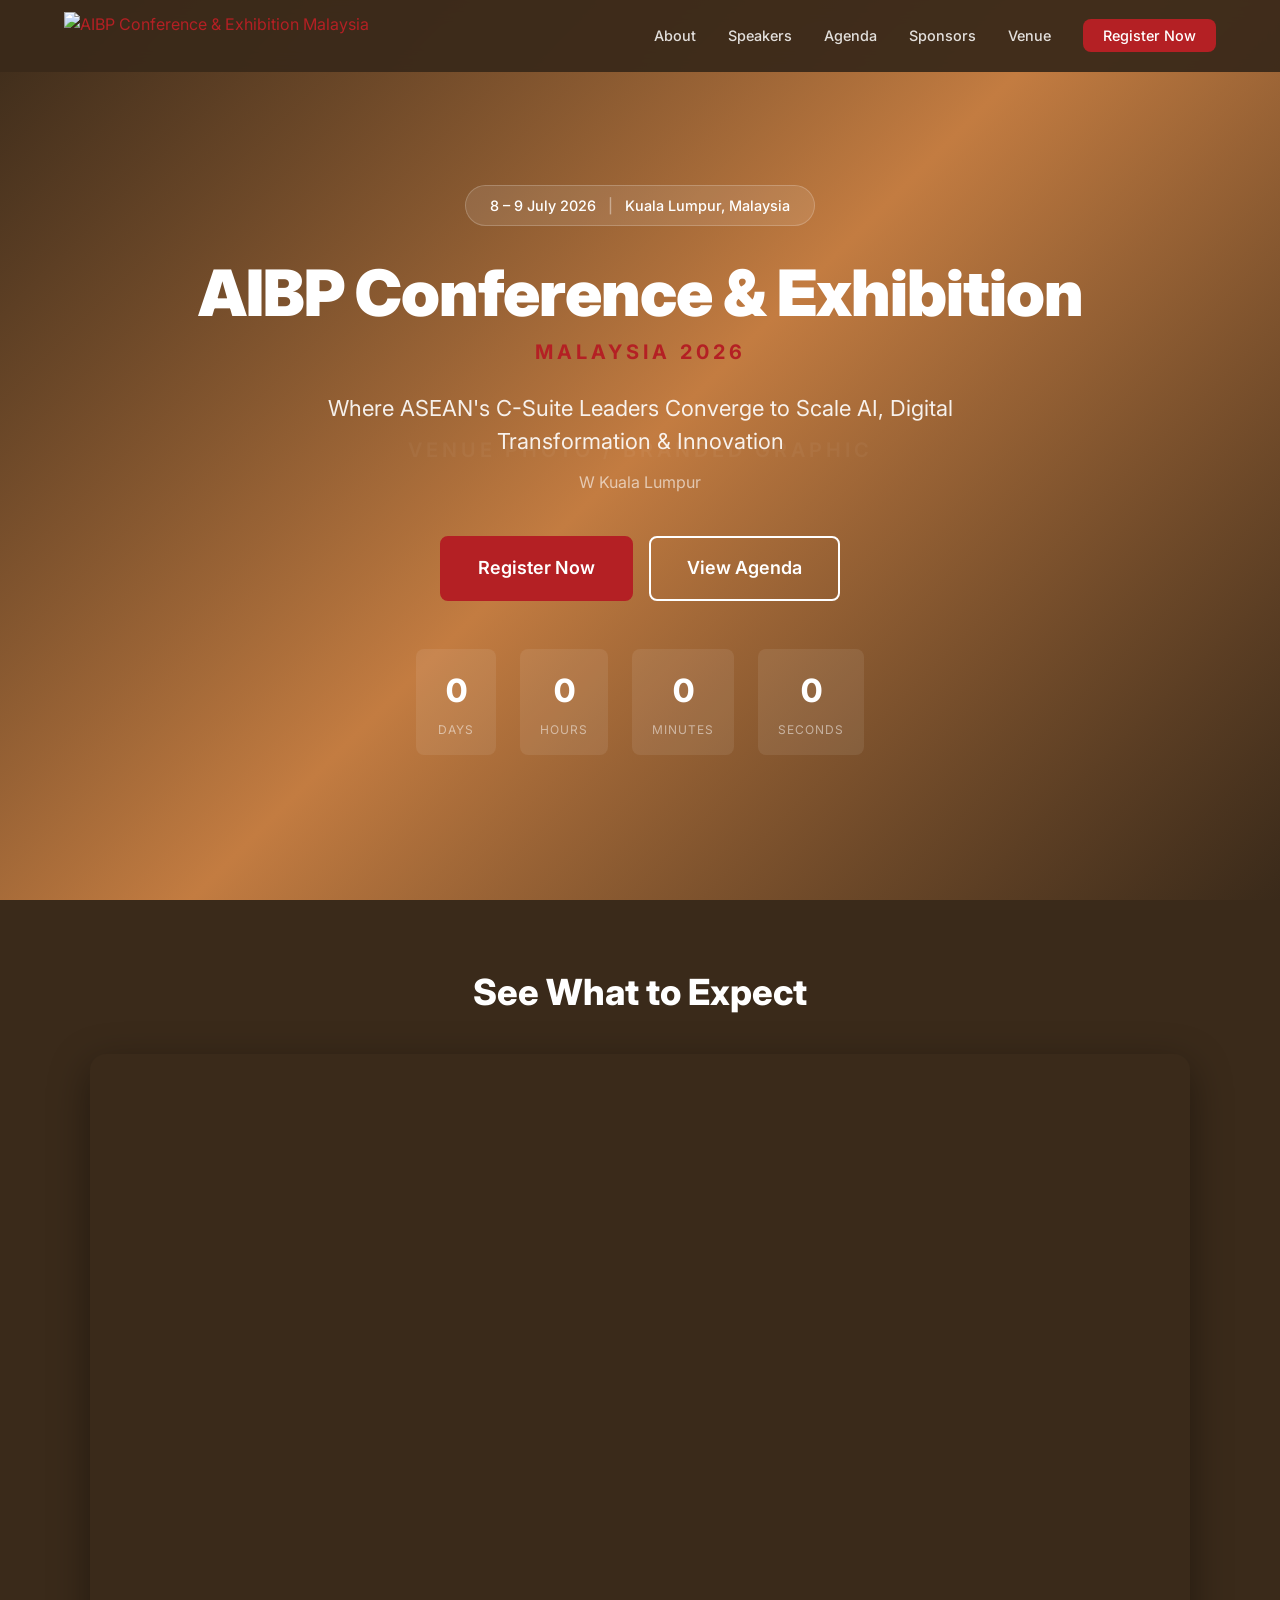
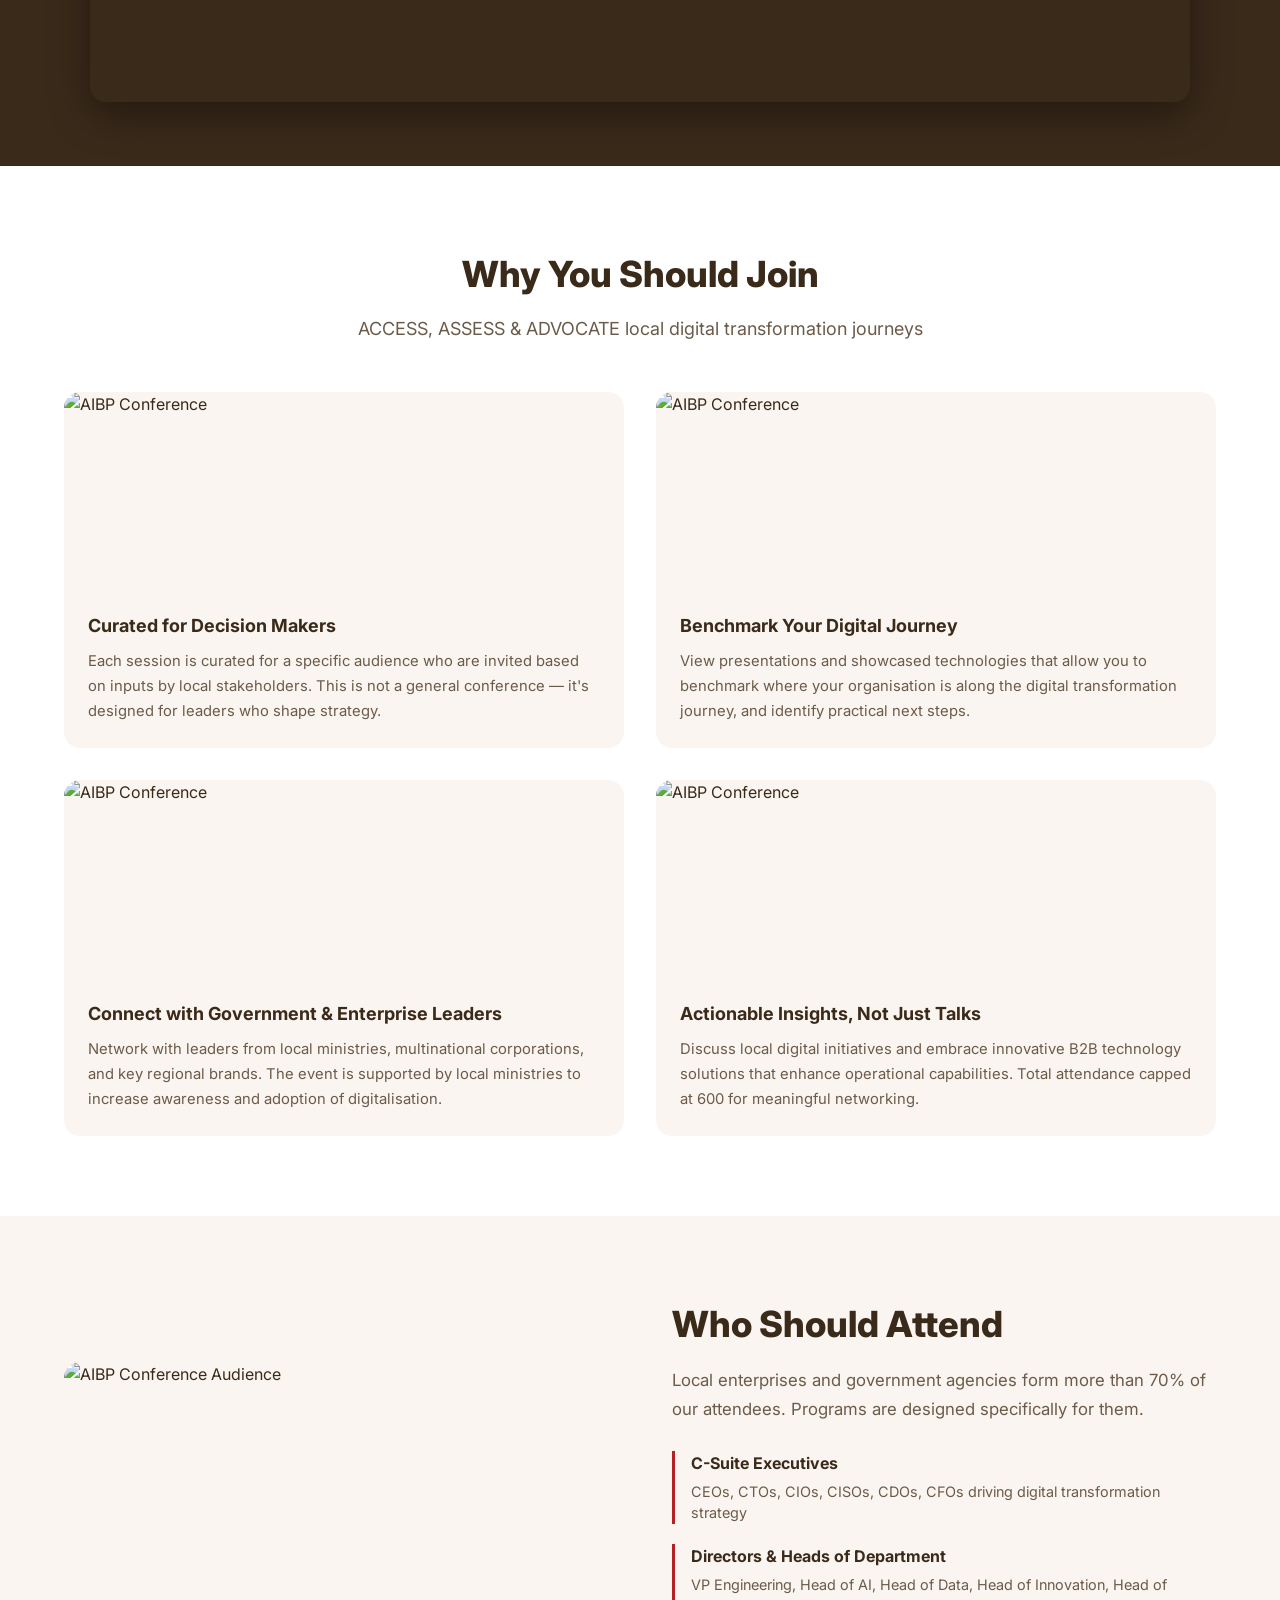
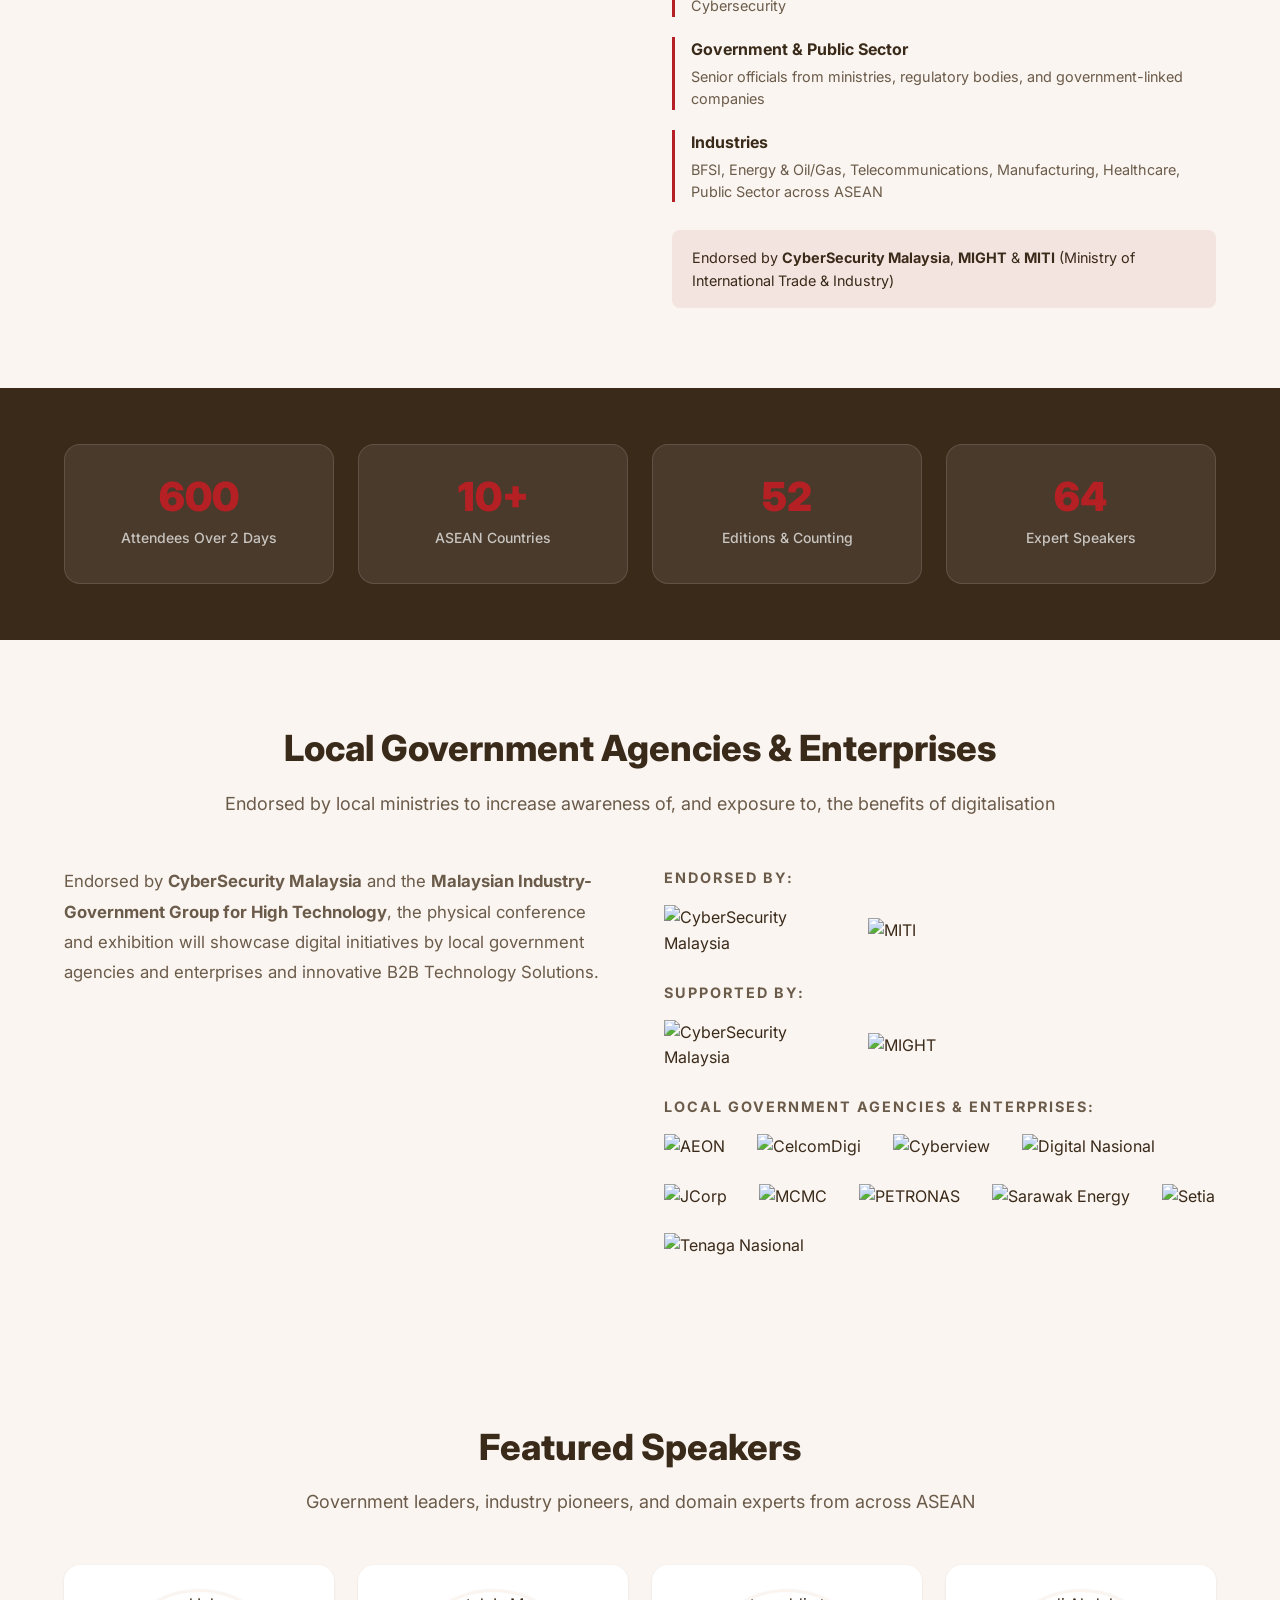
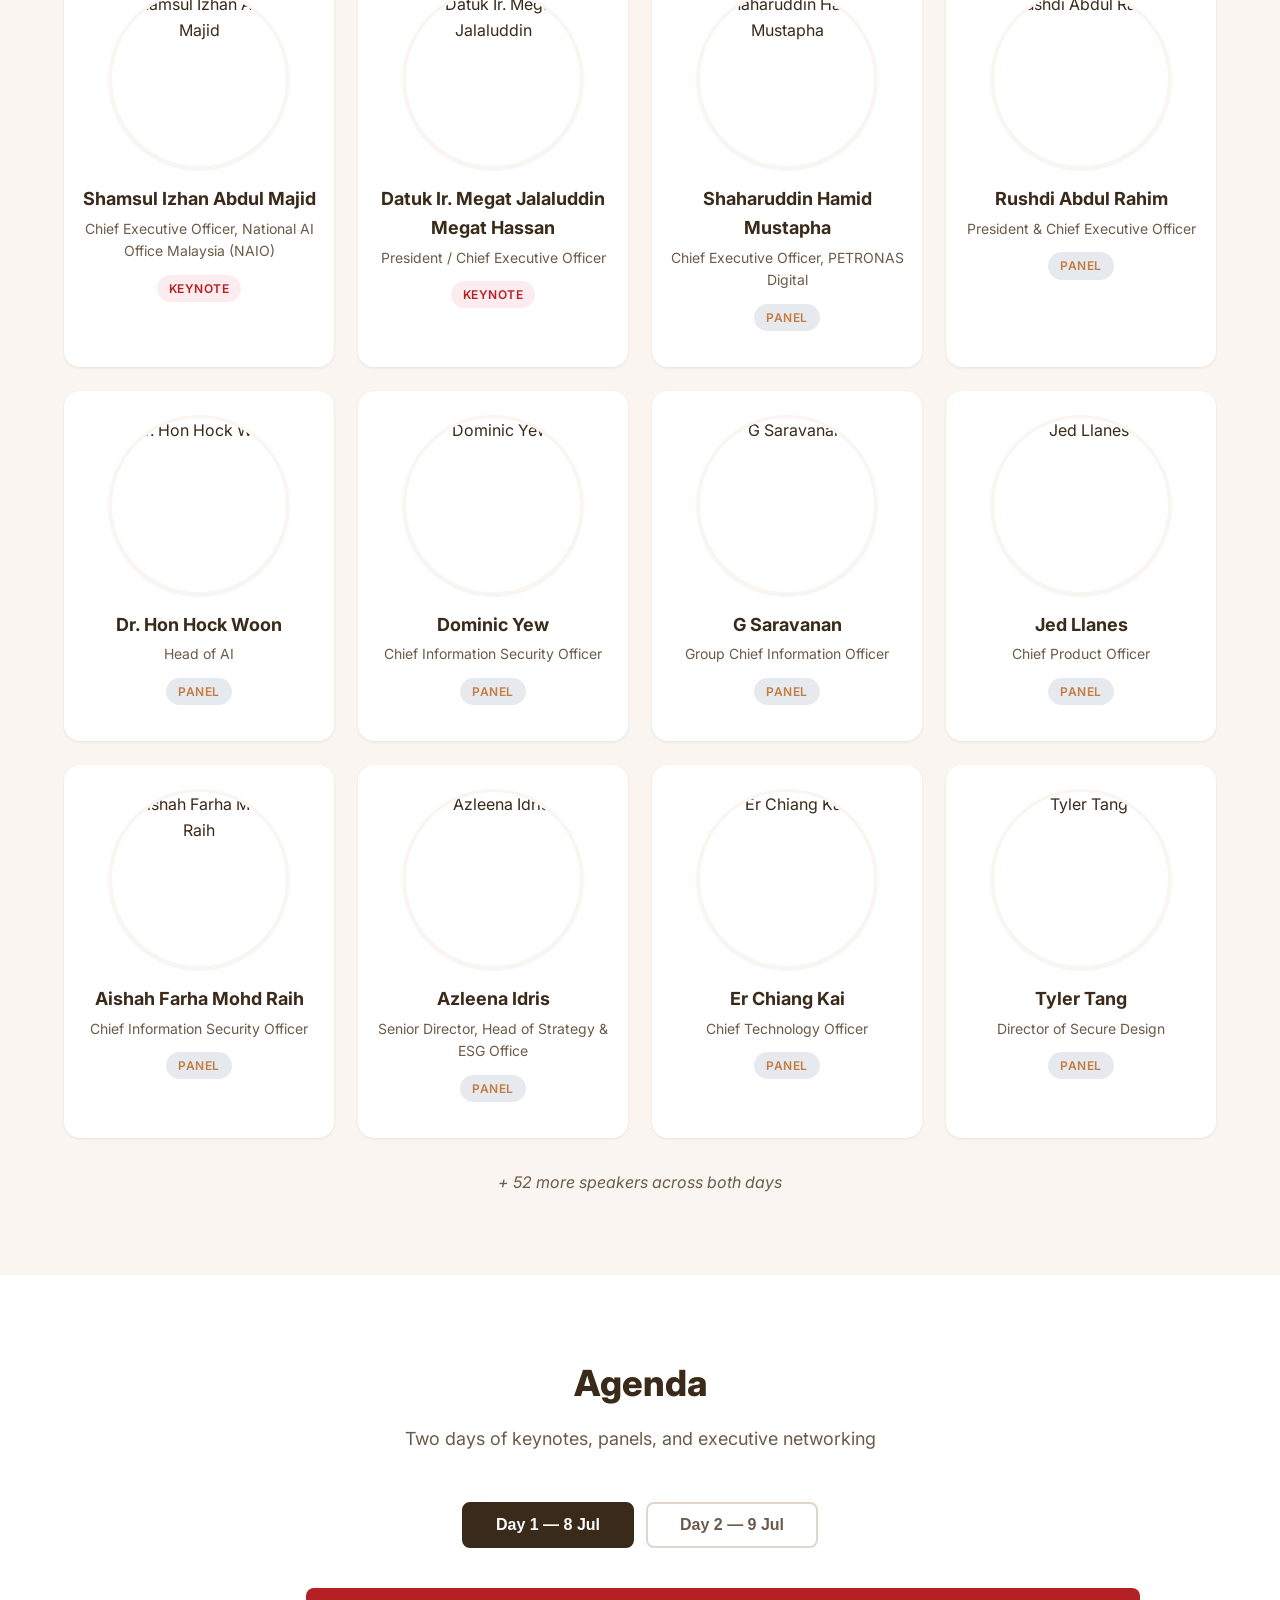
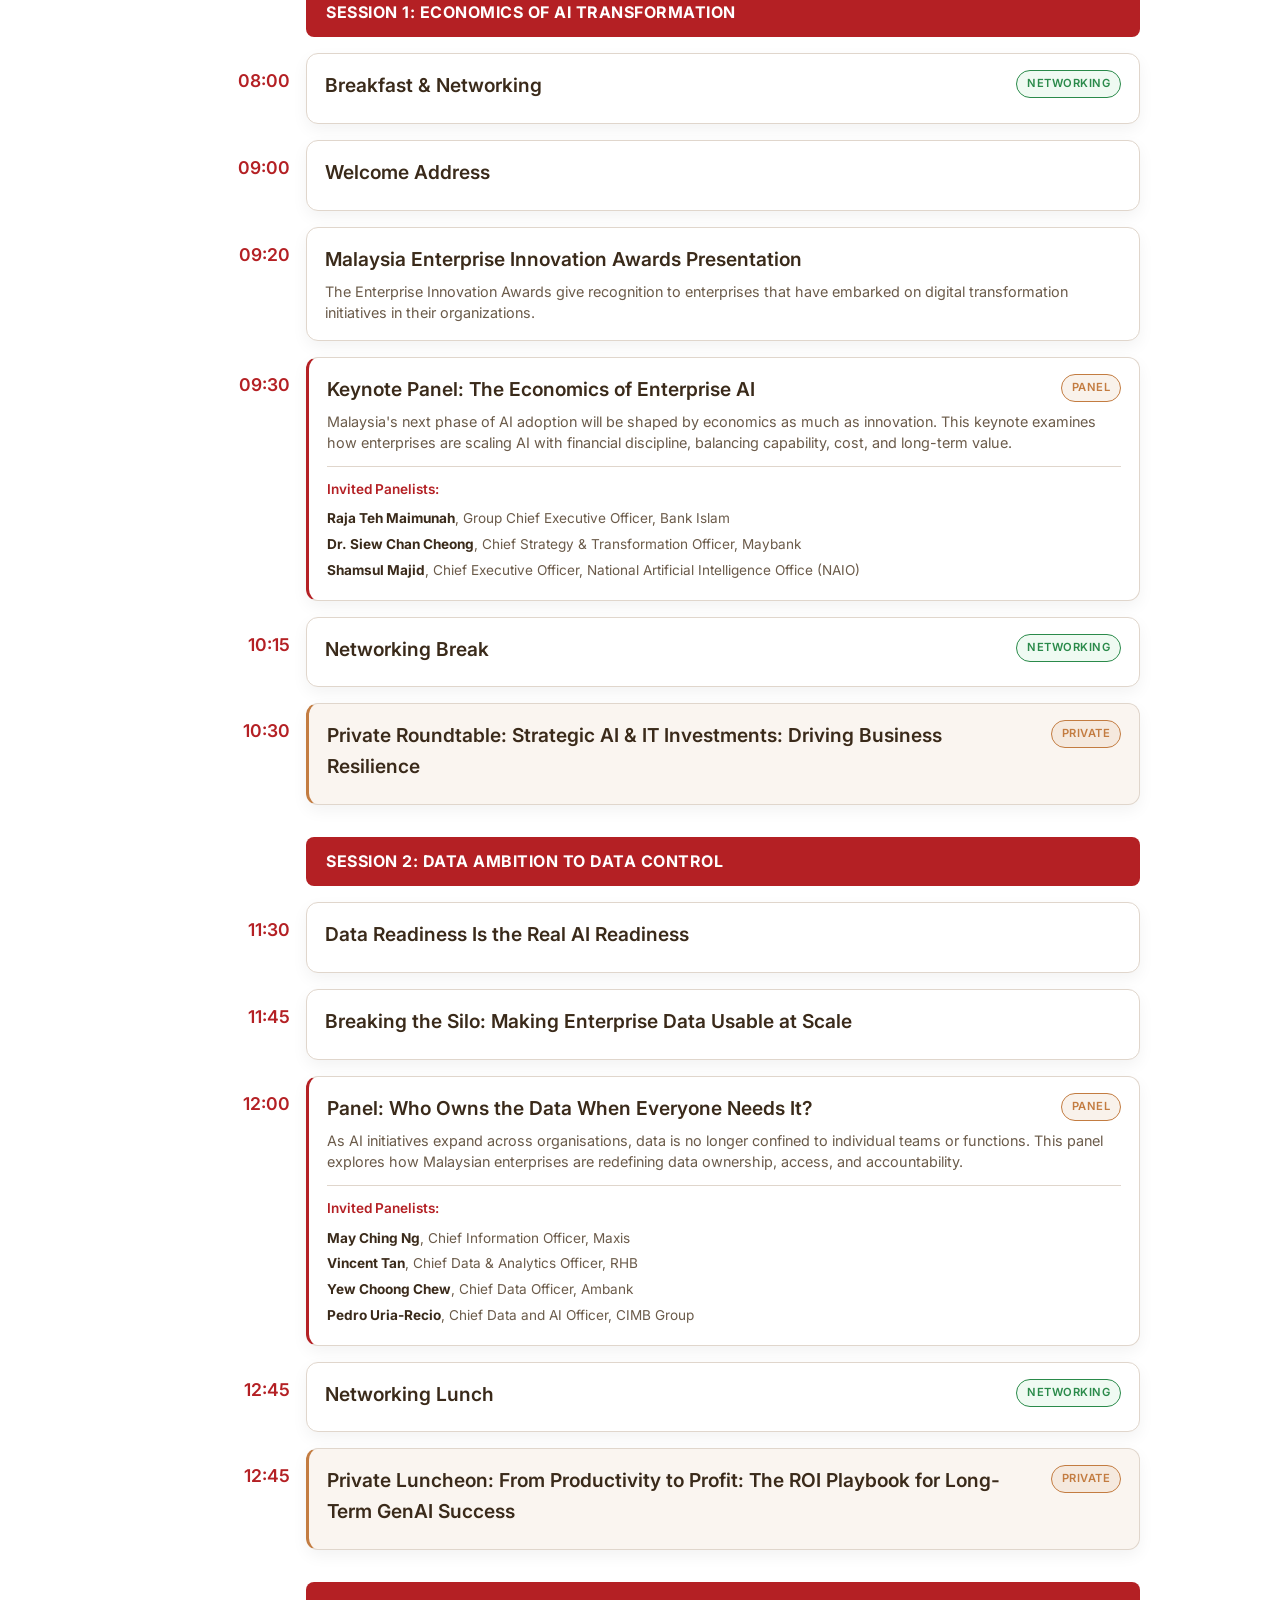
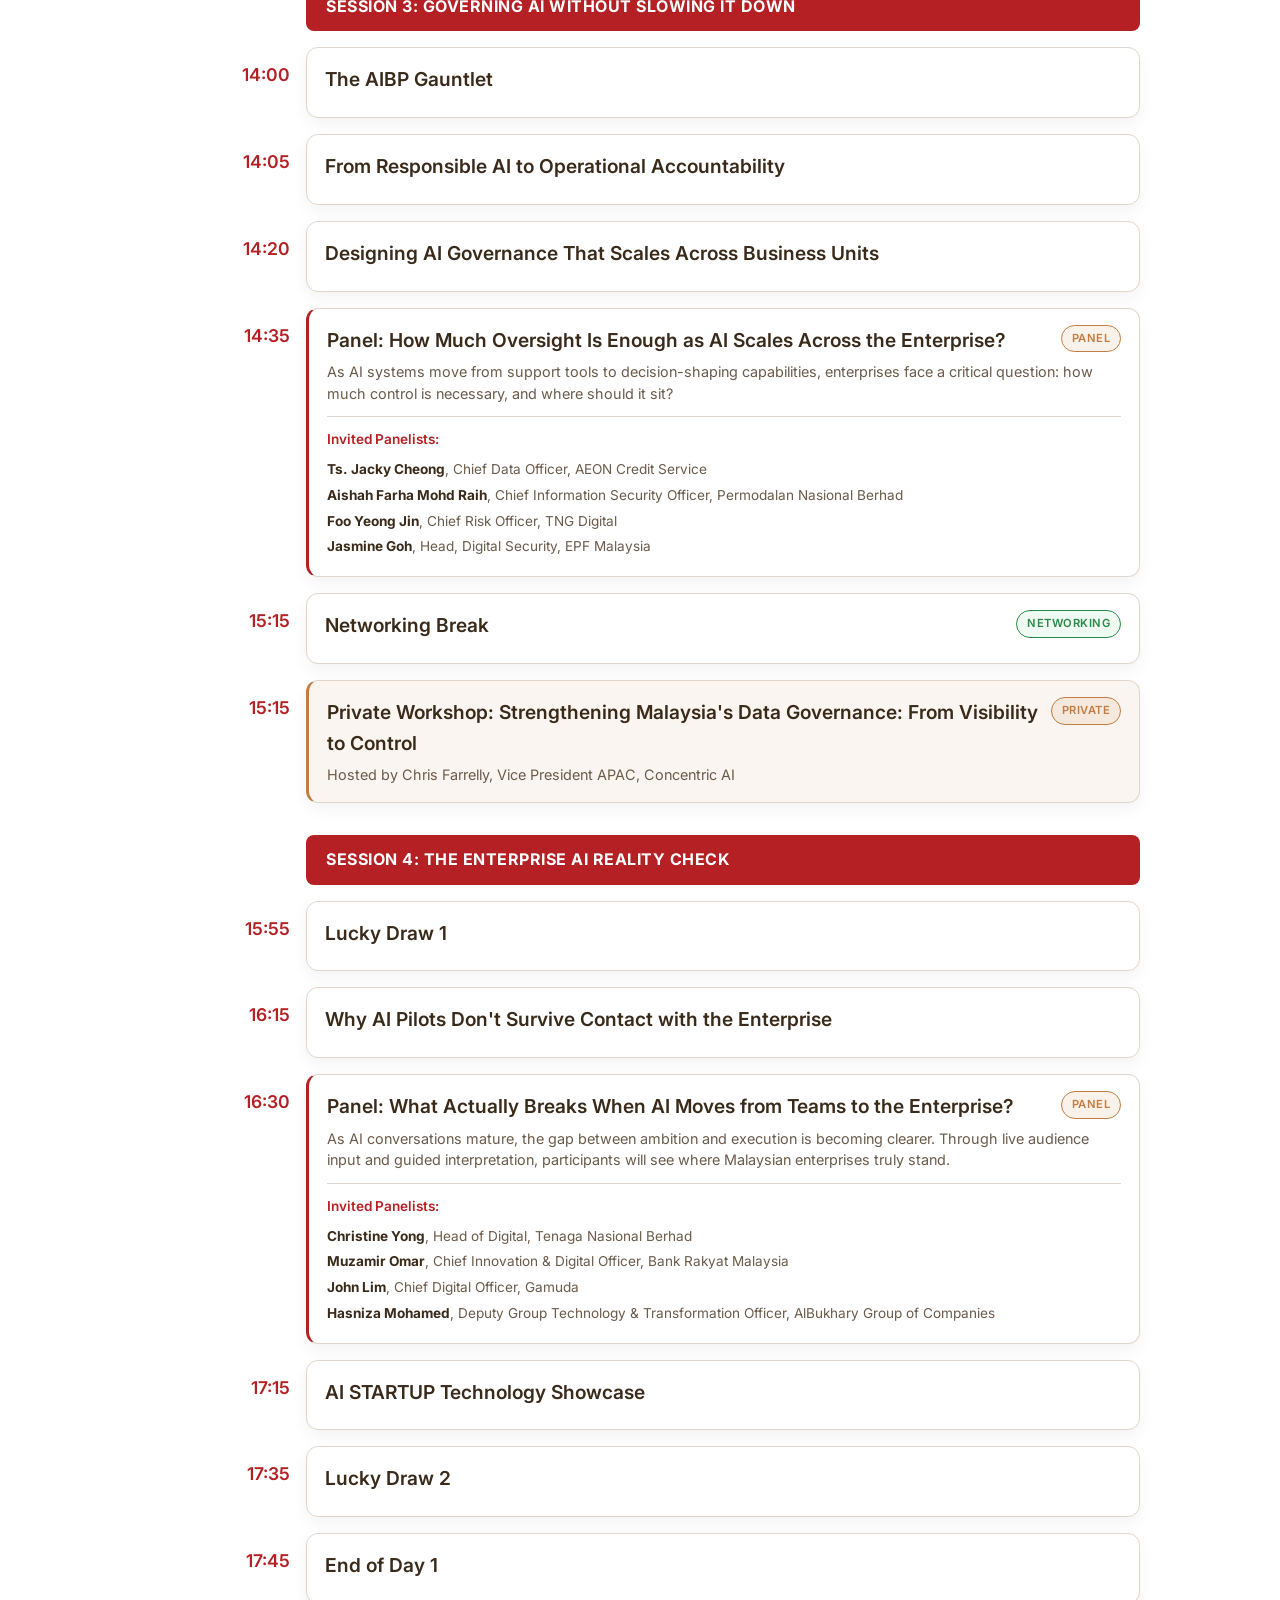
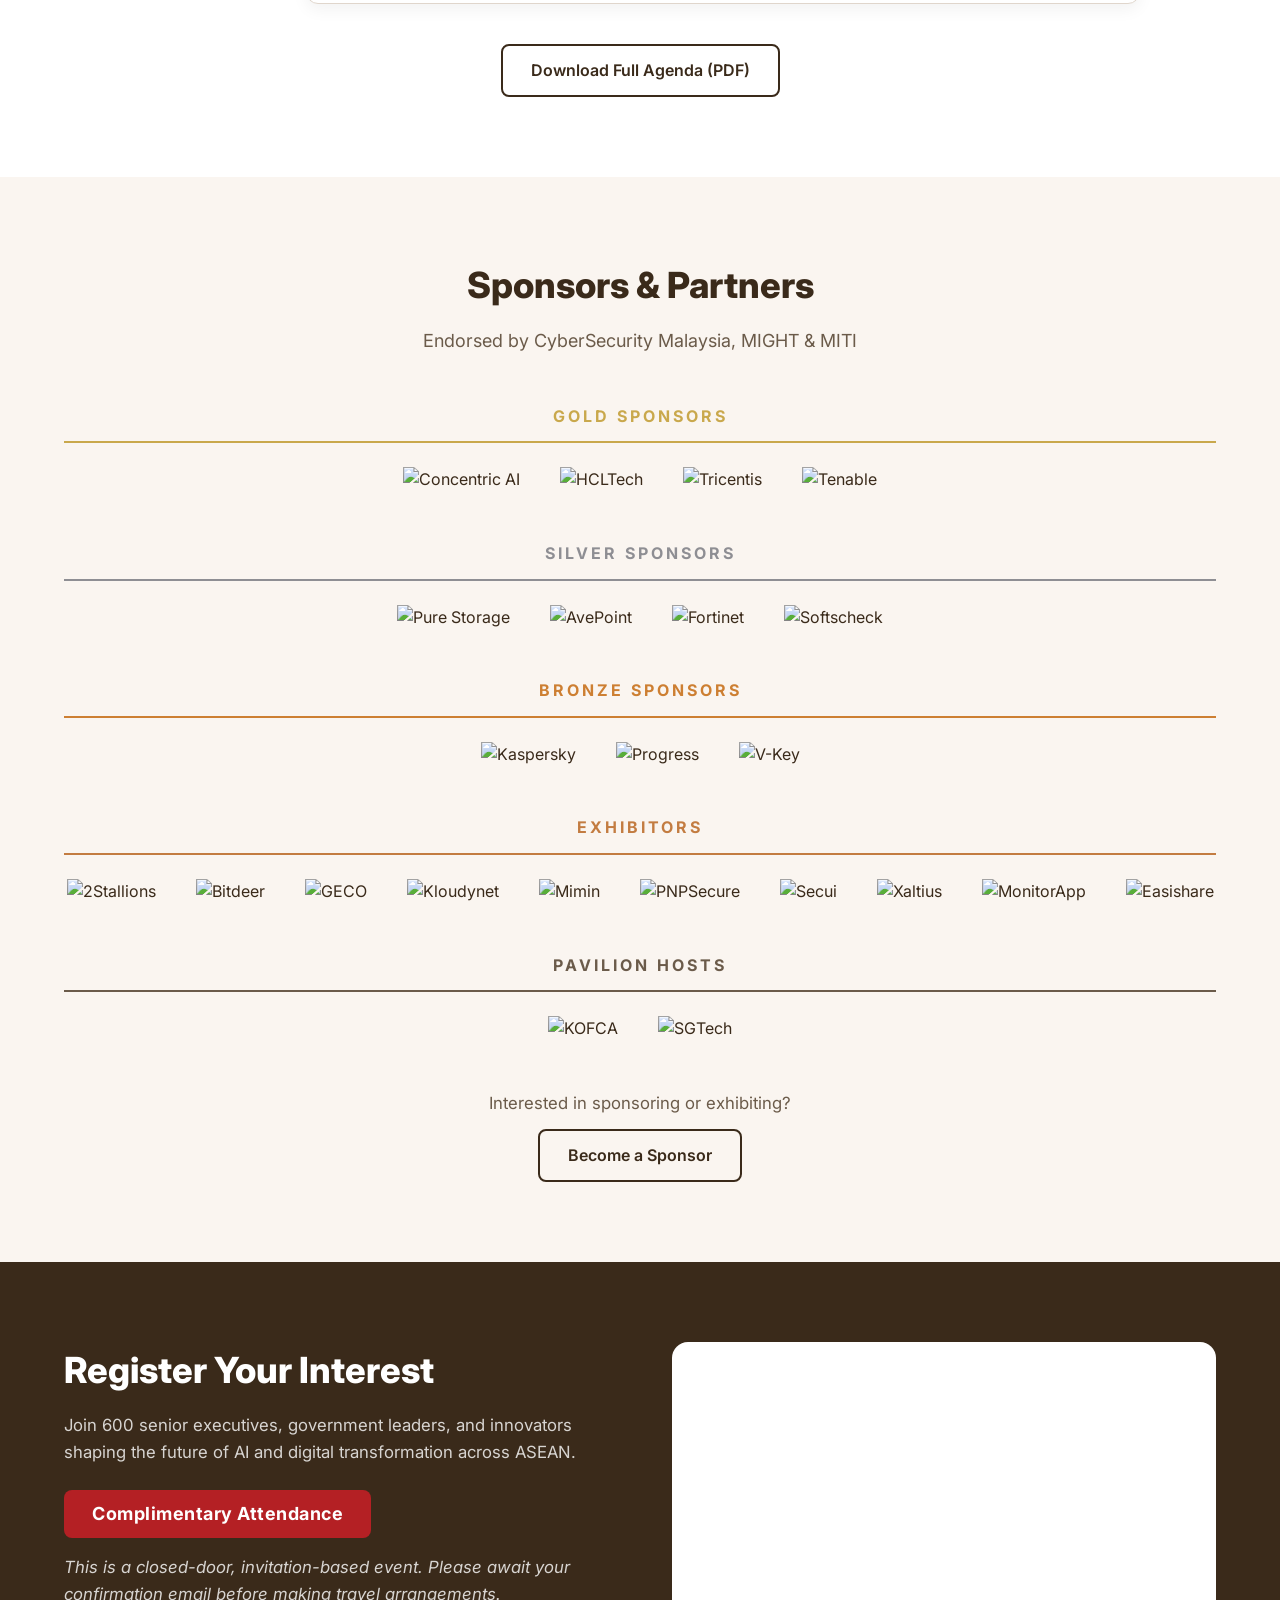
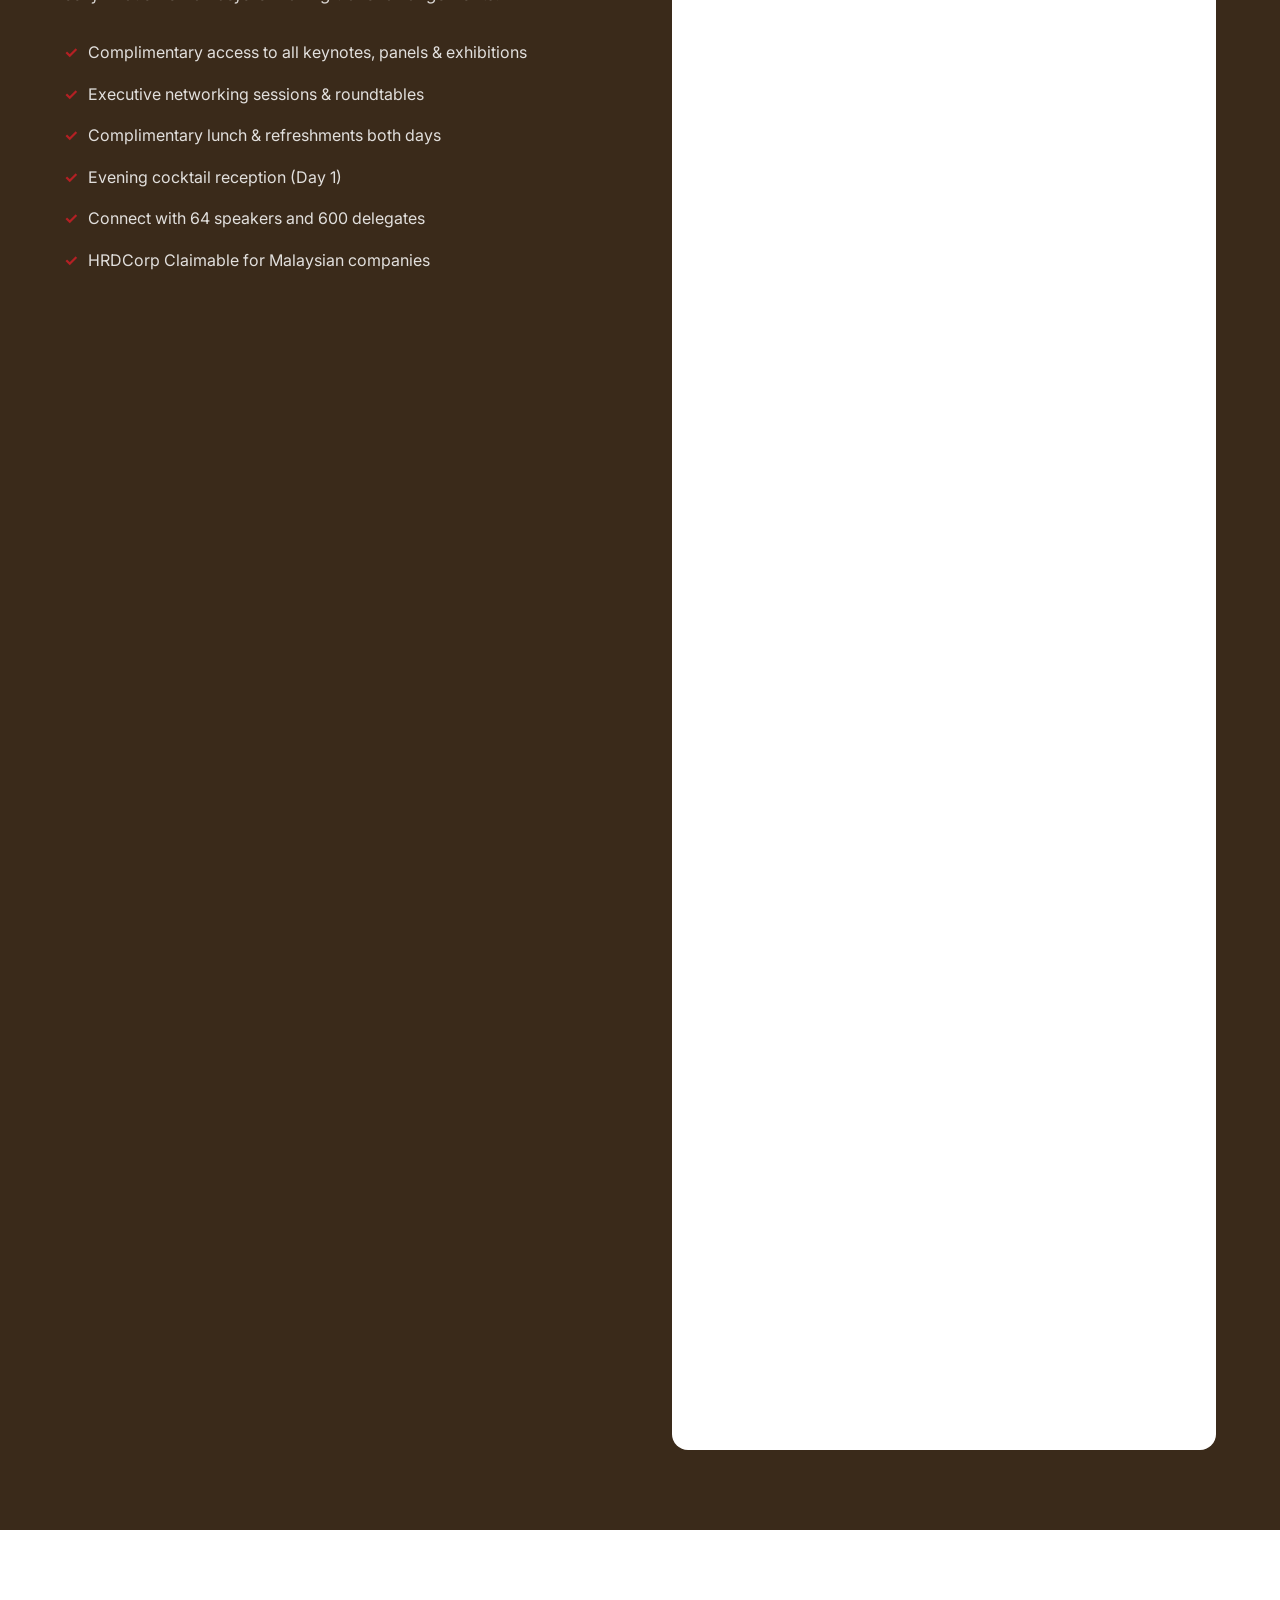
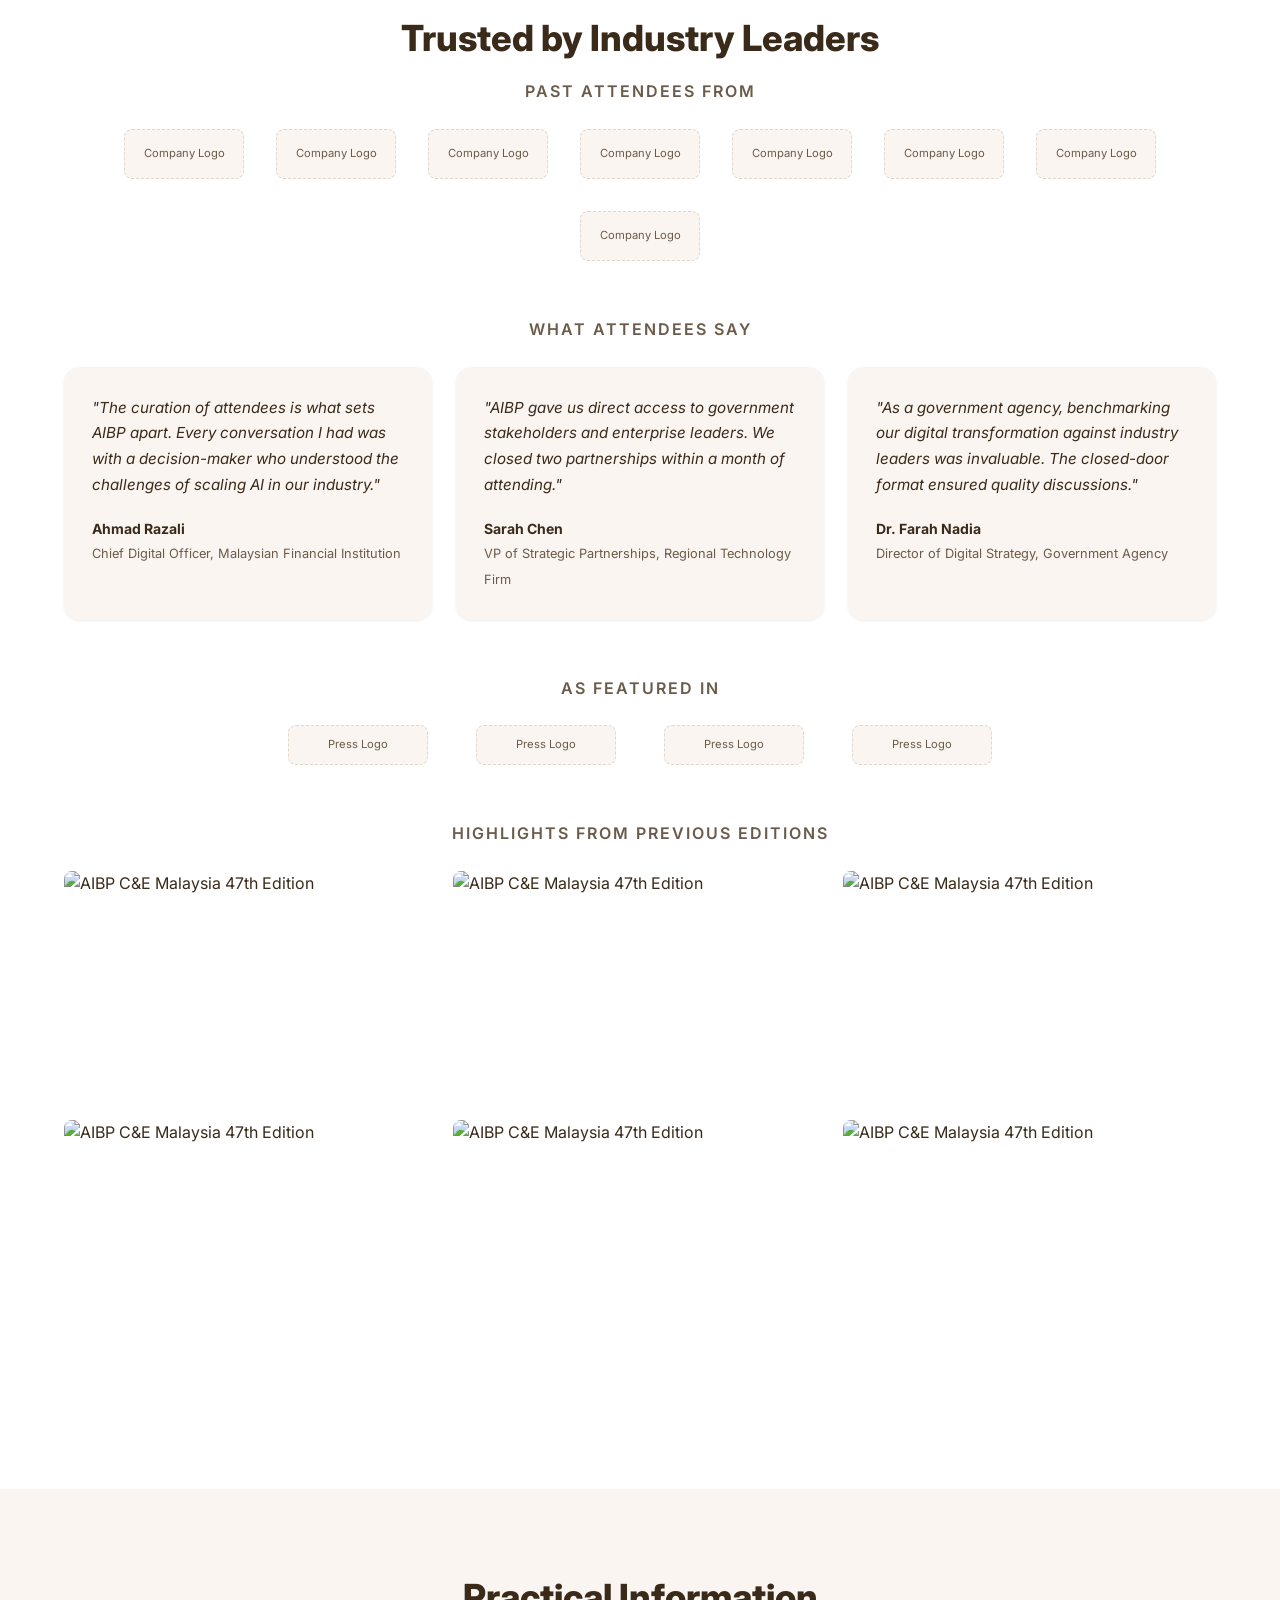
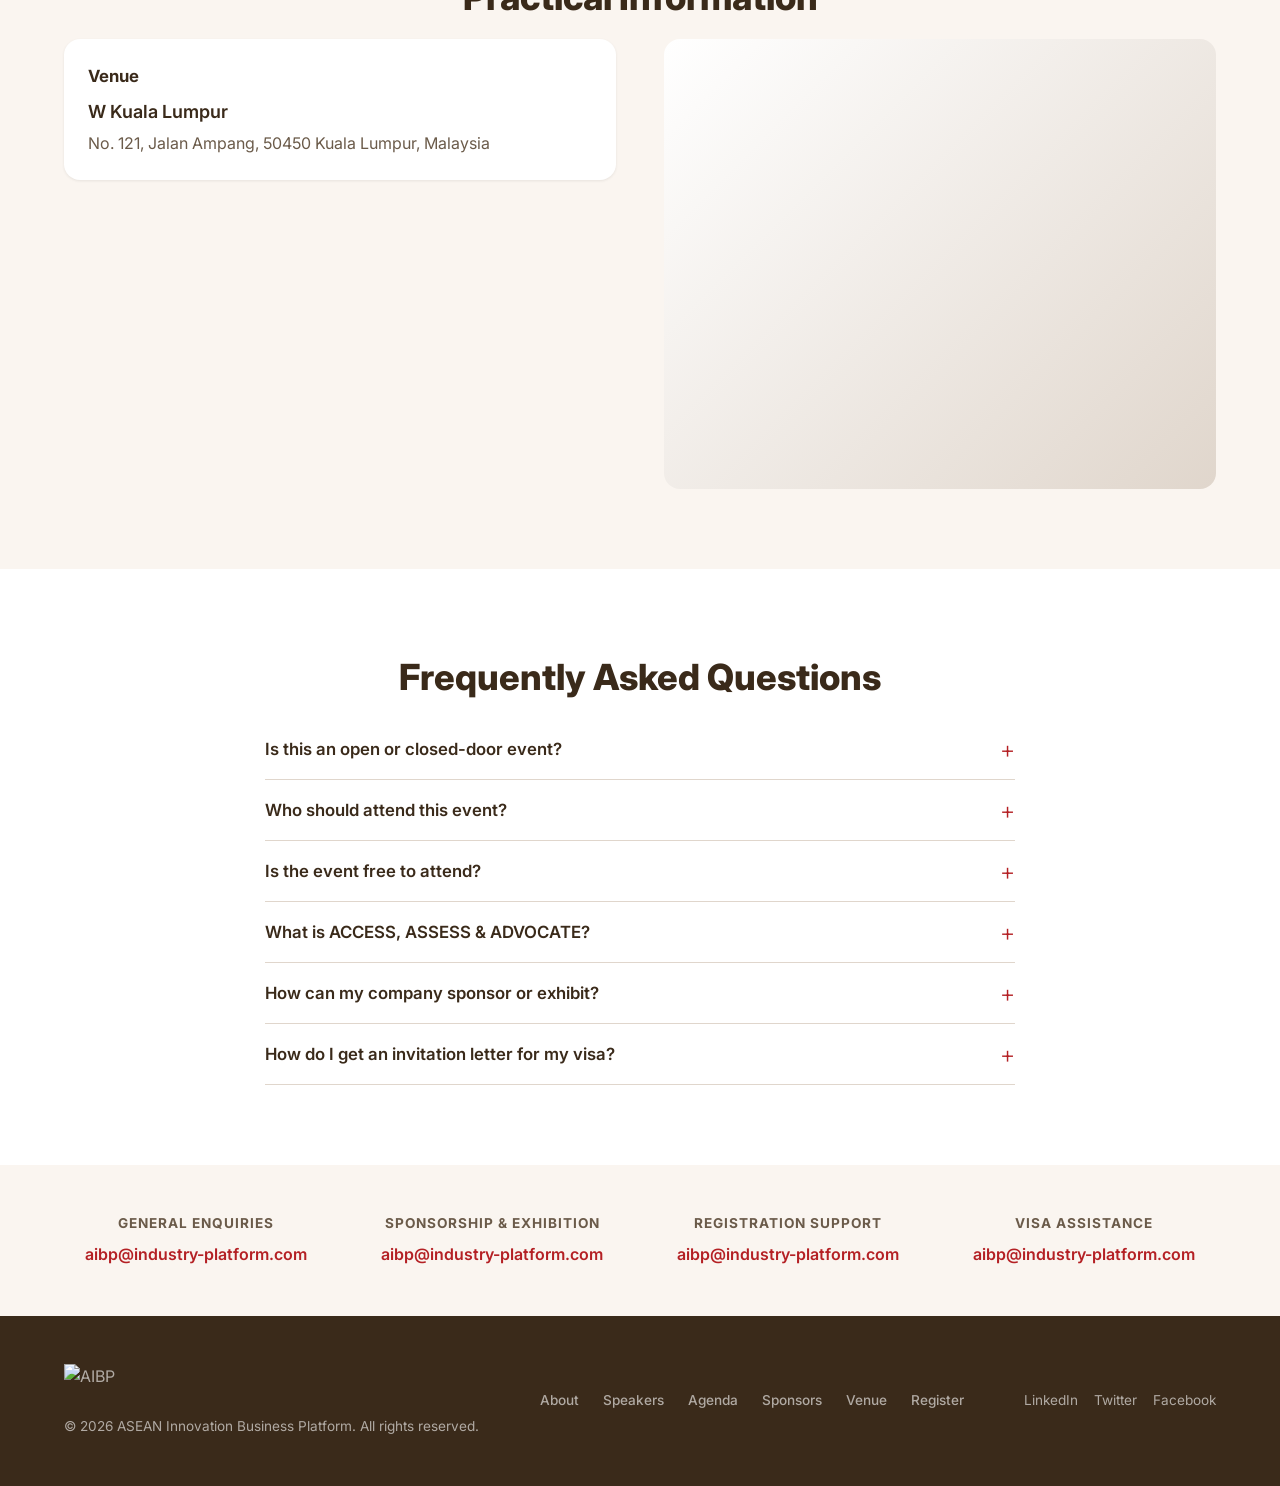
==== malaysia.html @ e545628a "feat: add main conferences hub page with country selector - New index.html: hub page with 4 ASEAN co" ====
<!DOCTYPE html>
<html lang="en">
<head>
    <meta charset="UTF-8">
    <meta name="viewport" content="width=device-width, initial-scale=1.0">
    <title>AIBP Conference & Exhibition Malaysia 2026 | W Kuala Lumpur</title>
    <meta name="description" content="Join 600+ senior executives at the AIBP Conference & Exhibition. 8–9 July 2026, W Kuala Lumpur. AI, Digital Transformation, Cybersecurity & ESG for ASEAN business leaders.">
    <link rel="preconnect" href="https://fonts.googleapis.com">
    <link rel="preconnect" href="https://fonts.gstatic.com" crossorigin>
    <link href="https://fonts.googleapis.com/css2?family=Inter:wght@400;500;600;700;800;900&display=swap" rel="stylesheet">
    <link rel="stylesheet" href="css/styles.css">
</head>
<body>

<!-- Navigation -->
<nav class="navbar" id="navbar">
    <div class="container nav-container">
        <a href="#" class="nav-logo">
            <img src="https://images.squarespace-cdn.com/content/6316ec4bc3127239ee7b0786/c89591f7-af5c-443b-9ce8-36f027609cf9/Secondary+Logo+-+AIBP+C%26E+Malaysia.png?content-type=image%2Fpng" alt="AIBP Conference & Exhibition Malaysia" class="nav-logo-img">
        </a>
        <button class="nav-toggle" id="navToggle" aria-label="Toggle menu">
            <span></span><span></span><span></span>
        </button>
        <ul class="nav-menu" id="navMenu">
            <li><a href="#about">About</a></li>
            <li><a href="#speakers">Speakers</a></li>
            <li><a href="#agenda">Agenda</a></li>
            <li><a href="#sponsors">Sponsors</a></li>
            <li><a href="#venue">Venue</a></li>
            <li><a href="#register" class="nav-cta">Register Now</a></li>
        </ul>
    </div>
</nav>

<!-- Hero Section -->
<section class="hero" id="hero">
    <div class="hero-overlay"></div>
    <div class="hero-bg-placeholder">
        <!-- Replace with venue photo or branded graphic of W Kuala Lumpur -->
        <div class="hero-bg-text">VENUE PHOTO / BRANDED GRAPHIC</div>
    </div>
    <div class="container hero-content">
        <div class="hero-badge">
            <span class="badge-date" id="heroDate">8 – 9 July 2026</span>
            <span class="badge-sep">|</span>
            <span class="badge-location" id="heroCity">Kuala Lumpur, Malaysia</span>
        </div>
        <h1 class="hero-title" id="heroTitle">AIBP Conference & Exhibition</h1>
        <p class="hero-edition" id="heroEdition">Malaysia 2026</p>
        <p class="hero-headline" id="heroHeadline">Where ASEAN's C-Suite Leaders Converge to Scale AI, Digital Transformation & Innovation</p>
        <p class="hero-venue" id="heroVenue">W Kuala Lumpur</p>
        <div class="hero-ctas">
            <a href="#register" class="btn btn-primary btn-lg">Register Now</a>
            <a href="#agenda" class="btn btn-outline btn-lg" id="heroAgendaCta">View Agenda</a>
        </div>
        <div class="hero-countdown" id="heroCountdown">
            <div class="countdown-item"><span class="countdown-num" id="countDays">--</span><span class="countdown-label">Days</span></div>
            <div class="countdown-item"><span class="countdown-num" id="countHours">--</span><span class="countdown-label">Hours</span></div>
            <div class="countdown-item"><span class="countdown-num" id="countMins">--</span><span class="countdown-label">Minutes</span></div>
            <div class="countdown-item"><span class="countdown-num" id="countSecs">--</span><span class="countdown-label">Seconds</span></div>
        </div>
    </div>
</section>

<!-- Video Highlight -->
<section class="section video-section" id="video">
    <div class="container">
        <h2 class="section-title centered">See What to Expect</h2>
        <div class="video-wrapper">
            <iframe src="https://www.youtube.com/embed/rRjYRYI3zuo?autoplay=1&mute=1&loop=1&playlist=rRjYRYI3zuo&vq=hd1080&rel=0&modestbranding=1&controls=1" title="AIBP Conference & Exhibition Malaysia Highlights" frameborder="0" allow="accelerometer; autoplay; clipboard-write; encrypted-media; gyroscope; picture-in-picture; web-share" referrerpolicy="strict-origin-when-cross-origin" allowfullscreen></iframe>
        </div>
    </div>
</section>

<!-- Why You Should Join -->
<section class="section why-join" id="why-join">
    <div class="container">
        <h2 class="section-title centered">Why You Should Join</h2>
        <p class="section-subtitle centered">ACCESS, ASSESS &amp; ADVOCATE local digital transformation journeys</p>
        <div class="why-grid">
            <div class="why-card">
                <img class="why-image" src="https://images.squarespace-cdn.com/content/v1/6316ec4bc3127239ee7b0786/1662446705151-PW09Z1QCN8T6Q30HC1VZ/img216.jpg?format=750w" alt="AIBP Conference">
                <h3>Curated for Decision Makers</h3>
                <p>Each session is curated for a specific audience who are invited based on inputs by local stakeholders. This is not a general conference — it's designed for leaders who shape strategy.</p>
            </div>
            <div class="why-card">
                <img class="why-image" src="https://images.squarespace-cdn.com/content/v1/6316ec4bc3127239ee7b0786/1662446705165-28QROIF920VFT402UM0T/img210.jpg?format=750w" alt="AIBP Conference">
                <h3>Benchmark Your Digital Journey</h3>
                <p>View presentations and showcased technologies that allow you to benchmark where your organisation is along the digital transformation journey, and identify practical next steps.</p>
            </div>
            <div class="why-card">
                <img class="why-image" src="https://images.squarespace-cdn.com/content/v1/6316ec4bc3127239ee7b0786/1662446705198-M2KE7NPIY58DTH8VBB2U/img227.jpg?format=750w" alt="AIBP Conference">
                <h3>Connect with Government & Enterprise Leaders</h3>
                <p>Network with leaders from local ministries, multinational corporations, and key regional brands. The event is supported by local ministries to increase awareness and adoption of digitalisation.</p>
            </div>
            <div class="why-card">
                <img class="why-image" src="https://images.squarespace-cdn.com/content/v1/6316ec4bc3127239ee7b0786/1662446705176-IFK5UZJ7DU01QUMQBOWY/img208.jpg?format=750w" alt="AIBP Conference">
                <h3>Actionable Insights, Not Just Talks</h3>
                <p>Discuss local digital initiatives and embrace innovative B2B technology solutions that enhance operational capabilities. Total attendance capped at 600 for meaningful networking.</p>
            </div>
        </div>
    </div>
</section>

<!-- Who Should Attend -->
<section class="section who-attends" id="who-attends">
    <div class="container">
        <div class="who-grid">
            <div class="who-image-side">
                <img src="https://images.squarespace-cdn.com/content/v1/6316ec4bc3127239ee7b0786/1662446705204-MY6KP22CR0LCW8GGX3HV/img225.jpg?format=1000w" alt="AIBP Conference Audience">
            </div>
            <div class="who-content">
                <h2 class="section-title">Who Should Attend</h2>
                <p class="who-description">Local enterprises and government agencies form more than 70% of our attendees. Programs are designed specifically for them.</p>
                <div class="who-roles">
                    <div class="who-role">
                        <h4>C-Suite Executives</h4>
                        <p>CEOs, CTOs, CIOs, CISOs, CDOs, CFOs driving digital transformation strategy</p>
                    </div>
                    <div class="who-role">
                        <h4>Directors & Heads of Department</h4>
                        <p>VP Engineering, Head of AI, Head of Data, Head of Innovation, Head of Cybersecurity</p>
                    </div>
                    <div class="who-role">
                        <h4>Government & Public Sector</h4>
                        <p>Senior officials from ministries, regulatory bodies, and government-linked companies</p>
                    </div>
                    <div class="who-role">
                        <h4>Industries</h4>
                        <p>BFSI, Energy & Oil/Gas, Telecommunications, Manufacturing, Healthcare, Public Sector across ASEAN</p>
                    </div>
                </div>
                <div class="who-endorsed">
                    <p>Endorsed by <strong>CyberSecurity Malaysia</strong>, <strong>MIGHT</strong> &amp; <strong>MITI</strong> (Ministry of International Trade &amp; Industry)</p>
                </div>
            </div>
        </div>
    </div>
</section>

<!-- Stats Bar -->
<section class="section stats-bar" id="stats">
    <div class="container">
        <div class="stats-grid">
            <div class="stat-card">
                <span class="stat-number" id="statAttendees">600</span>
                <span class="stat-label">Attendees Over 2 Days</span>
            </div>
            <div class="stat-card">
                <span class="stat-number" id="statCountries">10+</span>
                <span class="stat-label">ASEAN Countries</span>
            </div>
            <div class="stat-card">
                <span class="stat-number" id="statEditions">52</span>
                <span class="stat-label">Editions & Counting</span>
            </div>
            <div class="stat-card">
                <span class="stat-number" id="statSpeakers">64</span>
                <span class="stat-label">Expert Speakers</span>
            </div>
        </div>
    </div>
</section>

<!-- Local Government Agencies & Enterprises -->
<section class="section local-gov" id="local-gov">
    <div class="container">
        <h2 class="section-title centered">Local Government Agencies & Enterprises</h2>
        <p class="section-subtitle centered">Endorsed by local ministries to increase awareness of, and exposure to, the benefits of digitalisation</p>
        <div class="local-gov-content">
            <div class="local-gov-text">
                <p>Endorsed by <strong>CyberSecurity Malaysia</strong> and the <strong>Malaysian Industry-Government Group for High Technology</strong>, the physical conference and exhibition will showcase digital initiatives by local government agencies and enterprises and innovative B2B Technology Solutions.</p>
            </div>
            <div class="local-gov-endorsers">
                <h4>Endorsed by:</h4>
                <div class="endorser-logos">
                    <img src="https://images.squarespace-cdn.com/content/v1/6316ec4bc3127239ee7b0786/68fa1be0-92dc-40f5-a7cd-0de168f92948/Untitled+design+%2892%29.png?format=300w" alt="CyberSecurity Malaysia">
                    <img src="https://images.squarespace-cdn.com/content/v1/6316ec4bc3127239ee7b0786/127970aa-2c97-4604-ae54-da8514ea26c7/LOGO+MITI+%28JATA%29_NEW2023-bi.png?format=300w" alt="MITI">
                </div>
                <h4>Supported by:</h4>
                <div class="endorser-logos">
                    <img src="https://images.squarespace-cdn.com/content/v1/6316ec4bc3127239ee7b0786/3ad2a4b7-608b-4555-aaea-90bc7c5eba1d/CyberSecurity+Malaysia.png?format=300w" alt="CyberSecurity Malaysia">
                    <img src="https://images.squarespace-cdn.com/content/v1/6316ec4bc3127239ee7b0786/4add81ba-af60-4aa1-a537-ad76790c5e4c/MIGHT.png?format=300w" alt="MIGHT">
                </div>
                <h4>Local Government Agencies & Enterprises:</h4>
                <div class="endorser-logos gov-logos-grid">
                    <img src="https://images.squarespace-cdn.com/content/6316ec4bc3127239ee7b0786/53f60d8a-9369-4db3-98c4-ee81626643b3/aeon.png?content-type=image%2Fpng" alt="AEON">
                    <img src="https://images.squarespace-cdn.com/content/v1/6316ec4bc3127239ee7b0786/536d573b-bc75-4370-bdd3-039d3a936c7d/40.png" alt="CelcomDigi">
                    <img src="https://images.squarespace-cdn.com/content/v1/6316ec4bc3127239ee7b0786/97e4b281-bf3c-4daf-9218-2f42cbddae0f/42.png" alt="Cyberview">
                    <img src="https://images.squarespace-cdn.com/content/v1/6316ec4bc3127239ee7b0786/9258b4a8-0d74-434a-827e-95a24fee19bb/46.png" alt="Digital Nasional">
                    <img src="https://images.squarespace-cdn.com/content/v1/6316ec4bc3127239ee7b0786/1fc83d2e-1c2b-4c32-8694-5fe9a630ae91/48.png" alt="JCorp">
                    <img src="https://images.squarespace-cdn.com/content/v1/6316ec4bc3127239ee7b0786/ac84be46-ea68-4cfd-9f3f-2cfb8a91af71/49.png" alt="MCMC">
                    <img src="https://images.squarespace-cdn.com/content/v1/6316ec4bc3127239ee7b0786/ae950f62-2784-4af5-b9d1-edf8b441dbd8/41.png" alt="PETRONAS">
                    <img src="https://images.squarespace-cdn.com/content/v1/6316ec4bc3127239ee7b0786/300c6904-025b-4c73-9066-8b67d391413a/45.png" alt="Sarawak Energy">
                    <img src="https://images.squarespace-cdn.com/content/v1/6316ec4bc3127239ee7b0786/951f1deb-b013-4045-86a7-4f4951fa65a4/43.png" alt="Setia">
                    <img src="https://images.squarespace-cdn.com/content/v1/6316ec4bc3127239ee7b0786/03b9b161-ca83-4bb3-87d8-979110eb3ac6/44.png" alt="Tenaga Nasional">
                </div>
            </div>
        </div>
    </div>
</section>

<!-- Speakers -->
<section class="section speakers" id="speakers">
    <div class="container">
        <h2 class="section-title centered">Featured Speakers</h2>
        <p class="section-subtitle centered">Government leaders, industry pioneers, and domain experts from across ASEAN</p>
        <div class="speakers-grid" id="speakersGrid">
            <!-- Keynote Speakers -->
            <div class="speaker-card">
                <img class="speaker-photo" src="https://images.squarespace-cdn.com/content/v1/6316ec4bc3127239ee7b0786/8adc8828-1f98-46e0-a57e-60ea1348a637/NAIO%2C+Shamsul+Izhan+Abdul+Majid%2C+CEO.png?format=500w" alt="Shamsul Izhan Abdul Majid">
                <h4 class="speaker-name">Shamsul Izhan Abdul Majid</h4>
                <p class="speaker-title">Chief Executive Officer, National AI Office Malaysia (NAIO)</p>
                <span class="speaker-type keynote">Keynote</span>
            </div>
            <div class="speaker-card">
                <img class="speaker-photo" src="https://images.squarespace-cdn.com/content/v1/6316ec4bc3127239ee7b0786/d7899c4f-67f2-47ea-8ed6-d40ba062cbb2/TNB%2C+Datuk+Ir.+Megat+Jalaluddin%2C+President+_+Chief+Executive+Officer+%282%29.png?format=500w" alt="Datuk Ir. Megat Jalaluddin">
                <h4 class="speaker-name">Datuk Ir. Megat Jalaluddin Megat Hassan</h4>
                <p class="speaker-title">President / Chief Executive Officer</p>
                <span class="speaker-type keynote">Keynote</span>
            </div>
            <!-- Panel Speakers -->
            <div class="speaker-card">
                <img class="speaker-photo" src="https://images.squarespace-cdn.com/content/v1/6316ec4bc3127239ee7b0786/07eb77cb-23bb-4256-8a91-0734ca02f558/PDSB%2C+Ts.+Shaharuddin+Hamid+Mustapha%2C+Chief+Executive+Officer.png?format=500w" alt="Shaharuddin Hamid Mustapha">
                <h4 class="speaker-name">Shaharuddin Hamid Mustapha</h4>
                <p class="speaker-title">Chief Executive Officer, PETRONAS Digital</p>
                <span class="speaker-type panel">Panel</span>
            </div>
            <div class="speaker-card">
                <img class="speaker-photo" src="https://images.squarespace-cdn.com/content/v1/6316ec4bc3127239ee7b0786/48e98365-fa48-49be-9545-d00655fb0c10/MIGHT%2C+Rushdi+Abdul+Rahim%2C+President+%26+Chief+Executive+Officer.png?format=500w" alt="Rushdi Abdul Rahim">
                <h4 class="speaker-name">Rushdi Abdul Rahim</h4>
                <p class="speaker-title">President & Chief Executive Officer</p>
                <span class="speaker-type panel">Panel</span>
            </div>
            <div class="speaker-card">
                <img class="speaker-photo" src="https://images.squarespace-cdn.com/content/v1/6316ec4bc3127239ee7b0786/bc8b6508-5cd7-455a-9fe0-02f106f8aa24/AmBank%2C+Dr.+Hon+Hock+Woon%2C+Head+of+AI+%282%29.png?format=500w" alt="Dr. Hon Hock Woon">
                <h4 class="speaker-name">Dr. Hon Hock Woon</h4>
                <p class="speaker-title">Head of AI</p>
                <span class="speaker-type panel">Panel</span>
            </div>
            <div class="speaker-card">
                <img class="speaker-photo" src="https://images.squarespace-cdn.com/content/v1/6316ec4bc3127239ee7b0786/c2f7f263-3335-42d7-9a5f-9d1aeadd1a0f/OCBC%2C+Dominic+Yew%2C+Chief+Information+Security+Officer.png?format=500w" alt="Dominic Yew">
                <h4 class="speaker-name">Dominic Yew</h4>
                <p class="speaker-title">Chief Information Security Officer</p>
                <span class="speaker-type panel">Panel</span>
            </div>
            <div class="speaker-card">
                <img class="speaker-photo" src="https://images.squarespace-cdn.com/content/v1/6316ec4bc3127239ee7b0786/fae1bc36-8ead-4e07-a279-d57c099cfa5b/Thomson+Hospital+Group%2C+G+Saravanan%2C+Group+CIO+%282%29.png?format=500w" alt="G Saravanan">
                <h4 class="speaker-name">G Saravanan</h4>
                <p class="speaker-title">Group Chief Information Officer</p>
                <span class="speaker-type panel">Panel</span>
            </div>
            <div class="speaker-card">
                <img class="speaker-photo" src="https://images.squarespace-cdn.com/content/v1/6316ec4bc3127239ee7b0786/8d34e670-b199-4465-a539-16ee2196831e/Komunidad%2C+Jed+Llanes%2C+Chief+Product+Officer.png?format=500w" alt="Jed Llanes">
                <h4 class="speaker-name">Jed Llanes</h4>
                <p class="speaker-title">Chief Product Officer</p>
                <span class="speaker-type panel">Panel</span>
            </div>
            <div class="speaker-card">
                <img class="speaker-photo" src="https://images.squarespace-cdn.com/content/v1/6316ec4bc3127239ee7b0786/3a504b47-9351-4051-a3da-d9141fa11ebc/PNB%2C+Aishah+Farha+Mohd+Raih%2C+CISO.png?format=500w" alt="Aishah Farha Mohd Raih">
                <h4 class="speaker-name">Aishah Farha Mohd Raih</h4>
                <p class="speaker-title">Chief Information Security Officer</p>
                <span class="speaker-type panel">Panel</span>
            </div>
            <div class="speaker-card">
                <img class="speaker-photo" src="https://images.squarespace-cdn.com/content/v1/6316ec4bc3127239ee7b0786/5f56c481-dc0f-4392-ba3c-1ca26b930d7c/PayNet%2C+Azleena+Idris%2C+Senior+Director%2C+Head+of+Strategy+%26+ESG+Office.png?format=500w" alt="Azleena Idris">
                <h4 class="speaker-name">Azleena Idris</h4>
                <p class="speaker-title">Senior Director, Head of Strategy & ESG Office</p>
                <span class="speaker-type panel">Panel</span>
            </div>
            <div class="speaker-card">
                <img class="speaker-photo" src="https://images.squarespace-cdn.com/content/v1/6316ec4bc3127239ee7b0786/0388386d-f617-40dc-9515-48417a3a1442/V-Key+Pte+Ltd%2C+Er+Chiang+Kai%2C+Chief+Technology+Officer+%282%29.png?format=500w" alt="Er Chiang Kai">
                <h4 class="speaker-name">Er Chiang Kai</h4>
                <p class="speaker-title">Chief Technology Officer</p>
                <span class="speaker-type panel">Panel</span>
            </div>
            <div class="speaker-card">
                <img class="speaker-photo" src="https://images.squarespace-cdn.com/content/v1/6316ec4bc3127239ee7b0786/976e82b9-6b94-4ae1-83c0-6c73af8f7d51/Softscheck%2C+Tyler+Tang%2C+Director+of+Secure+Design+%282%29.png?format=500w" alt="Tyler Tang">
                <h4 class="speaker-name">Tyler Tang</h4>
                <p class="speaker-title">Director of Secure Design</p>
                <span class="speaker-type panel">Panel</span>
            </div>
        </div>
        <p class="speakers-more centered">+ 52 more speakers across both days</p>
    </div>
</section>

<!-- Agenda -->
<section class="section agenda" id="agenda">
    <div class="container">
        <h2 class="section-title centered">Agenda</h2>
        <p class="section-subtitle centered">Two days of keynotes, panels, and executive networking</p>
        <div class="agenda-tabs">
            <button class="agenda-tab active" data-day="1">Day 1 — <span id="agendaDay1Date">8 Jul</span></button>
            <button class="agenda-tab" data-day="2">Day 2 — <span id="agendaDay2Date">9 Jul</span></button>
        </div>
        <div class="agenda-timeline" id="agendaDay1">
            <!-- SESSION 1 -->
            <div class="agenda-item session-header-row">
                <div class="agenda-time"></div>
                <div class="agenda-session-header">SESSION 1: ECONOMICS OF AI TRANSFORMATION</div>
            </div>
            <div class="agenda-item">
                <div class="agenda-time">08:00</div>
                <div class="agenda-card">
                    <div class="agenda-card-header">
                        <h3 class="agenda-session-title">Breakfast &amp; Networking</h3>
                        <span class="agenda-format networking">Networking</span>
                    </div>
                </div>
            </div>
            <div class="agenda-item">
                <div class="agenda-time">09:00</div>
                <div class="agenda-card">
                    <div class="agenda-card-header">
                        <h3 class="agenda-session-title">Welcome Address</h3>
                    </div>
                </div>
            </div>
            <div class="agenda-item">
                <div class="agenda-time">09:20</div>
                <div class="agenda-card">
                    <div class="agenda-card-header">
                        <h3 class="agenda-session-title">Malaysia Enterprise Innovation Awards Presentation</h3>
                    </div>
                    <p class="agenda-session-desc">The Enterprise Innovation Awards give recognition to enterprises that have embarked on digital transformation initiatives in their organizations.</p>
                </div>
            </div>
            <div class="agenda-item">
                <div class="agenda-time">09:30</div>
                <div class="agenda-card panel-card">
                    <div class="agenda-card-header">
                        <h3 class="agenda-session-title">Keynote Panel: The Economics of Enterprise AI</h3>
                        <span class="agenda-format panel">Panel</span>
                    </div>
                    <p class="agenda-session-desc">Malaysia's next phase of AI adoption will be shaped by economics as much as innovation. This keynote examines how enterprises are scaling AI with financial discipline, balancing capability, cost, and long-term value.</p>
                    <div class="agenda-panelists">
                        <h5>Invited Panelists:</h5>
                        <ul>
                            <li><strong>Raja Teh Maimunah</strong>, Group Chief Executive Officer, Bank Islam</li>
                            <li><strong>Dr. Siew Chan Cheong</strong>, Chief Strategy &amp; Transformation Officer, Maybank</li>
                            <li><strong>Shamsul Majid</strong>, Chief Executive Officer, National Artificial Intelligence Office (NAIO)</li>
                        </ul>
                    </div>
                </div>
            </div>
            <div class="agenda-item">
                <div class="agenda-time">10:15</div>
                <div class="agenda-card">
                    <div class="agenda-card-header">
                        <h3 class="agenda-session-title">Networking Break</h3>
                        <span class="agenda-format networking">Networking</span>
                    </div>
                </div>
            </div>
            <div class="agenda-item">
                <div class="agenda-time">10:30</div>
                <div class="agenda-card private-card">
                    <div class="agenda-card-header">
                        <h3 class="agenda-session-title">Private Roundtable: Strategic AI &amp; IT Investments: Driving Business Resilience</h3>
                        <span class="agenda-format private">Private</span>
                    </div>
                </div>
            </div>

            <!-- SESSION 2 -->
            <div class="agenda-item session-header-row">
                <div class="agenda-time"></div>
                <div class="agenda-session-header">SESSION 2: DATA AMBITION TO DATA CONTROL</div>
            </div>
            <div class="agenda-item">
                <div class="agenda-time">11:30</div>
                <div class="agenda-card">
                    <div class="agenda-card-header">
                        <h3 class="agenda-session-title">Data Readiness Is the Real AI Readiness</h3>
                    </div>
                </div>
            </div>
            <div class="agenda-item">
                <div class="agenda-time">11:45</div>
                <div class="agenda-card">
                    <div class="agenda-card-header">
                        <h3 class="agenda-session-title">Breaking the Silo: Making Enterprise Data Usable at Scale</h3>
                    </div>
                </div>
            </div>
            <div class="agenda-item">
                <div class="agenda-time">12:00</div>
                <div class="agenda-card panel-card">
                    <div class="agenda-card-header">
                        <h3 class="agenda-session-title">Panel: Who Owns the Data When Everyone Needs It?</h3>
                        <span class="agenda-format panel">Panel</span>
                    </div>
                    <p class="agenda-session-desc">As AI initiatives expand across organisations, data is no longer confined to individual teams or functions. This panel explores how Malaysian enterprises are redefining data ownership, access, and accountability.</p>
                    <div class="agenda-panelists">
                        <h5>Invited Panelists:</h5>
                        <ul>
                            <li><strong>May Ching Ng</strong>, Chief Information Officer, Maxis</li>
                            <li><strong>Vincent Tan</strong>, Chief Data &amp; Analytics Officer, RHB</li>
                            <li><strong>Yew Choong Chew</strong>, Chief Data Officer, Ambank</li>
                            <li><strong>Pedro Uria-Recio</strong>, Chief Data and AI Officer, CIMB Group</li>
                        </ul>
                    </div>
                </div>
            </div>
            <div class="agenda-item">
                <div class="agenda-time">12:45</div>
                <div class="agenda-card">
                    <div class="agenda-card-header">
                        <h3 class="agenda-session-title">Networking Lunch</h3>
                        <span class="agenda-format networking">Networking</span>
                    </div>
                </div>
            </div>
            <div class="agenda-item">
                <div class="agenda-time">12:45</div>
                <div class="agenda-card private-card">
                    <div class="agenda-card-header">
                        <h3 class="agenda-session-title">Private Luncheon: From Productivity to Profit: The ROI Playbook for Long-Term GenAI Success</h3>
                        <span class="agenda-format private">Private</span>
                    </div>
                </div>
            </div>

            <!-- SESSION 3 -->
            <div class="agenda-item session-header-row">
                <div class="agenda-time"></div>
                <div class="agenda-session-header">SESSION 3: GOVERNING AI WITHOUT SLOWING IT DOWN</div>
            </div>
            <div class="agenda-item">
                <div class="agenda-time">14:00</div>
                <div class="agenda-card">
                    <div class="agenda-card-header">
                        <h3 class="agenda-session-title">The AIBP Gauntlet</h3>
                    </div>
                </div>
            </div>
            <div class="agenda-item">
                <div class="agenda-time">14:05</div>
                <div class="agenda-card">
                    <div class="agenda-card-header">
                        <h3 class="agenda-session-title">From Responsible AI to Operational Accountability</h3>
                    </div>
                </div>
            </div>
            <div class="agenda-item">
                <div class="agenda-time">14:20</div>
                <div class="agenda-card">
                    <div class="agenda-card-header">
                        <h3 class="agenda-session-title">Designing AI Governance That Scales Across Business Units</h3>
                    </div>
                </div>
            </div>
            <div class="agenda-item">
                <div class="agenda-time">14:35</div>
                <div class="agenda-card panel-card">
                    <div class="agenda-card-header">
                        <h3 class="agenda-session-title">Panel: How Much Oversight Is Enough as AI Scales Across the Enterprise?</h3>
                        <span class="agenda-format panel">Panel</span>
                    </div>
                    <p class="agenda-session-desc">As AI systems move from support tools to decision-shaping capabilities, enterprises face a critical question: how much control is necessary, and where should it sit?</p>
                    <div class="agenda-panelists">
                        <h5>Invited Panelists:</h5>
                        <ul>
                            <li><strong>Ts. Jacky Cheong</strong>, Chief Data Officer, AEON Credit Service</li>
                            <li><strong>Aishah Farha Mohd Raih</strong>, Chief Information Security Officer, Permodalan Nasional Berhad</li>
                            <li><strong>Foo Yeong Jin</strong>, Chief Risk Officer, TNG Digital</li>
                            <li><strong>Jasmine Goh</strong>, Head, Digital Security, EPF Malaysia</li>
                        </ul>
                    </div>
                </div>
            </div>
            <div class="agenda-item">
                <div class="agenda-time">15:15</div>
                <div class="agenda-card">
                    <div class="agenda-card-header">
                        <h3 class="agenda-session-title">Networking Break</h3>
                        <span class="agenda-format networking">Networking</span>
                    </div>
                </div>
            </div>
            <div class="agenda-item">
                <div class="agenda-time">15:15</div>
                <div class="agenda-card private-card">
                    <div class="agenda-card-header">
                        <h3 class="agenda-session-title">Private Workshop: Strengthening Malaysia's Data Governance: From Visibility to Control</h3>
                        <span class="agenda-format private">Private</span>
                    </div>
                    <p class="agenda-session-desc">Hosted by Chris Farrelly, Vice President APAC, Concentric AI</p>
                </div>
            </div>

            <!-- SESSION 4 -->
            <div class="agenda-item session-header-row">
                <div class="agenda-time"></div>
                <div class="agenda-session-header">SESSION 4: THE ENTERPRISE AI REALITY CHECK</div>
            </div>
            <div class="agenda-item">
                <div class="agenda-time">15:55</div>
                <div class="agenda-card">
                    <div class="agenda-card-header">
                        <h3 class="agenda-session-title">Lucky Draw 1</h3>
                    </div>
                </div>
            </div>
            <div class="agenda-item">
                <div class="agenda-time">16:15</div>
                <div class="agenda-card">
                    <div class="agenda-card-header">
                        <h3 class="agenda-session-title">Why AI Pilots Don't Survive Contact with the Enterprise</h3>
                    </div>
                </div>
            </div>
            <div class="agenda-item">
                <div class="agenda-time">16:30</div>
                <div class="agenda-card panel-card">
                    <div class="agenda-card-header">
                        <h3 class="agenda-session-title">Panel: What Actually Breaks When AI Moves from Teams to the Enterprise?</h3>
                        <span class="agenda-format panel">Panel</span>
                    </div>
                    <p class="agenda-session-desc">As AI conversations mature, the gap between ambition and execution is becoming clearer. Through live audience input and guided interpretation, participants will see where Malaysian enterprises truly stand.</p>
                    <div class="agenda-panelists">
                        <h5>Invited Panelists:</h5>
                        <ul>
                            <li><strong>Christine Yong</strong>, Head of Digital, Tenaga Nasional Berhad</li>
                            <li><strong>Muzamir Omar</strong>, Chief Innovation &amp; Digital Officer, Bank Rakyat Malaysia</li>
                            <li><strong>John Lim</strong>, Chief Digital Officer, Gamuda</li>
                            <li><strong>Hasniza Mohamed</strong>, Deputy Group Technology &amp; Transformation Officer, AlBukhary Group of Companies</li>
                        </ul>
                    </div>
                </div>
            </div>
            <div class="agenda-item">
                <div class="agenda-time">17:15</div>
                <div class="agenda-card">
                    <div class="agenda-card-header">
                        <h3 class="agenda-session-title">AI STARTUP Technology Showcase</h3>
                    </div>
                </div>
            </div>
            <div class="agenda-item">
                <div class="agenda-time">17:35</div>
                <div class="agenda-card">
                    <div class="agenda-card-header">
                        <h3 class="agenda-session-title">Lucky Draw 2</h3>
                    </div>
                </div>
            </div>
            <div class="agenda-item">
                <div class="agenda-time">17:45</div>
                <div class="agenda-card">
                    <div class="agenda-card-header">
                        <h3 class="agenda-session-title">End of Day 1</h3>
                    </div>
                </div>
            </div>
        </div>
        <div class="agenda-timeline hidden" id="agendaDay2">
            <!-- SESSION 5 -->
            <div class="agenda-item session-header-row">
                <div class="agenda-time"></div>
                <div class="agenda-session-header">SESSION 5: TALENT, TRUST, AND THE HUMAN SIDE OF AI ADOPTION</div>
            </div>
            <div class="agenda-item">
                <div class="agenda-time">08:00</div>
                <div class="agenda-card">
                    <div class="agenda-card-header">
                        <h3 class="agenda-session-title">Breakfast Networking</h3>
                        <span class="agenda-format networking">Networking</span>
                    </div>
                </div>
            </div>
            <div class="agenda-item">
                <div class="agenda-time">09:00</div>
                <div class="agenda-card">
                    <div class="agenda-card-header">
                        <h3 class="agenda-session-title">AIBP Day 1 Recap</h3>
                    </div>
                </div>
            </div>
            <div class="agenda-item">
                <div class="agenda-time">09:15</div>
                <div class="agenda-card">
                    <div class="agenda-card-header">
                        <h3 class="agenda-session-title">Why AI Fails When People Don't Trust the System</h3>
                    </div>
                </div>
            </div>
            <div class="agenda-item">
                <div class="agenda-time">09:30</div>
                <div class="agenda-card">
                    <div class="agenda-card-header">
                        <h3 class="agenda-session-title">Redesigning Roles, Accountability, and Decision Authority</h3>
                    </div>
                </div>
            </div>
            <div class="agenda-item">
                <div class="agenda-time">09:45</div>
                <div class="agenda-card panel-card">
                    <div class="agenda-card-header">
                        <h3 class="agenda-session-title">Panel: How Leaders Keep Organisations Aligned as AI Changes How Decisions Are Made</h3>
                        <span class="agenda-format panel">Panel</span>
                    </div>
                    <p class="agenda-session-desc">As AI becomes embedded in everyday workflows, it is quietly reshaping how decisions are triggered, prioritised, and executed across organisations.</p>
                    <div class="agenda-panelists">
                        <h5>Invited Panelists:</h5>
                        <ul>
                            <li><strong>Rushdi Abdul Rahim</strong>, President and Chief Executive Officer, Malaysian Industry-Government Group for High Technology (MIGHT)</li>
                            <li><strong>Najma Nooreldin</strong>, Chief Talent Officer, Johor Corporation</li>
                            <li><strong>Shima Mohd Zahid</strong>, Group Chief Human Capital Officer, Maybank</li>
                            <li><strong>Nadia Tan Abdullah</strong>, Chief Human Capital Officer, Malaysia Airports</li>
                        </ul>
                    </div>
                </div>
            </div>
            <div class="agenda-item">
                <div class="agenda-time">10:30</div>
                <div class="agenda-card">
                    <div class="agenda-card-header">
                        <h3 class="agenda-session-title">Networking Break</h3>
                        <span class="agenda-format networking">Networking</span>
                    </div>
                </div>
            </div>
            <div class="agenda-item">
                <div class="agenda-time">10:30</div>
                <div class="agenda-card private-card">
                    <div class="agenda-card-header">
                        <h3 class="agenda-session-title">Private Workshop: Securing the Backbone: Cyber Resilience for Critical Infrastructure</h3>
                        <span class="agenda-format private">Private</span>
                    </div>
                </div>
            </div>

            <!-- SESSION 6 -->
            <div class="agenda-item session-header-row">
                <div class="agenda-time"></div>
                <div class="agenda-session-header">SESSION 6: CYBER RISK IN AN AI-DRIVEN ENTERPRISE</div>
            </div>
            <div class="agenda-item">
                <div class="agenda-time">11:30</div>
                <div class="agenda-card">
                    <div class="agenda-card-header">
                        <h3 class="agenda-session-title">How AI Changes the Threat Model for Enterprises</h3>
                    </div>
                </div>
            </div>
            <div class="agenda-item">
                <div class="agenda-time">11:40</div>
                <div class="agenda-card">
                    <div class="agenda-card-header">
                        <h3 class="agenda-session-title">From Tool Sprawl to Resilience: Rethinking Cyber Architecture</h3>
                    </div>
                </div>
            </div>
            <div class="agenda-item">
                <div class="agenda-time">11:50</div>
                <div class="agenda-card panel-card">
                    <div class="agenda-card-header">
                        <h3 class="agenda-session-title">Panel: Is Your Cyber Strategy Designed for an AI-First Enterprise?</h3>
                        <span class="agenda-format panel">Panel</span>
                    </div>
                    <p class="agenda-session-desc">As AI accelerates decision-making and introduces new forms of automation, the nature of cyber risk is changing.</p>
                    <div class="agenda-panelists">
                        <h5>Invited Panelists:</h5>
                        <ul>
                            <li><strong>Malini Kanagaramoorthy</strong>, Chief Information Security Officer, AmBank Group</li>
                            <li><strong>Eddie Hau</strong>, Chief Information Security Officer, Sunway</li>
                            <li><strong>Dr. Amir Samad</strong>, Head of Cyber Security, PETRONAS</li>
                            <li><strong>Nasrin Abg Omar</strong>, Head (Cyber Security), Tenaga Nasional Berhad (TNB)</li>
                        </ul>
                    </div>
                </div>
            </div>
            <div class="agenda-item">
                <div class="agenda-time">12:45</div>
                <div class="agenda-card">
                    <div class="agenda-card-header">
                        <h3 class="agenda-session-title">Networking Lunch</h3>
                        <span class="agenda-format networking">Networking</span>
                    </div>
                </div>
            </div>
            <div class="agenda-item">
                <div class="agenda-time">12:45</div>
                <div class="agenda-card private-card">
                    <div class="agenda-card-header">
                        <h3 class="agenda-session-title">Private Luncheon: AI in Cyber Security and Risk Management</h3>
                        <span class="agenda-format private">Private</span>
                    </div>
                </div>
            </div>

            <!-- SESSION 7 -->
            <div class="agenda-item session-header-row">
                <div class="agenda-time"></div>
                <div class="agenda-session-header">SESSION 7: WHEN AI ACTS ON YOUR BEHALF</div>
            </div>
            <div class="agenda-item">
                <div class="agenda-time">14:00</div>
                <div class="agenda-card">
                    <div class="agenda-card-header">
                        <h3 class="agenda-session-title">Kahoot! ASEAN Knowledge Showdown 2</h3>
                    </div>
                </div>
            </div>
            <div class="agenda-item">
                <div class="agenda-time">14:10</div>
                <div class="agenda-card">
                    <div class="agenda-card-header">
                        <h3 class="agenda-session-title">Lucky Draw 2</h3>
                    </div>
                </div>
            </div>
            <div class="agenda-item">
                <div class="agenda-time">14:15</div>
                <div class="agenda-card">
                    <div class="agenda-card-header">
                        <h3 class="agenda-session-title">From Decision Support to Decision Execution: What Changes When AI Acts</h3>
                    </div>
                </div>
            </div>
            <div class="agenda-item">
                <div class="agenda-time">14:30</div>
                <div class="agenda-card">
                    <div class="agenda-card-header">
                        <h3 class="agenda-session-title">Designing Kill Switches, Escalation Paths, and Guardrails for AI Agents</h3>
                    </div>
                </div>
            </div>
            <div class="agenda-item">
                <div class="agenda-time">14:45</div>
                <div class="agenda-card panel-card">
                    <div class="agenda-card-header">
                        <h3 class="agenda-session-title">Panel: If an AI Agent Makes the Wrong Call, Who Owns the Outcome?</h3>
                        <span class="agenda-format panel">Panel</span>
                    </div>
                    <p class="agenda-session-desc">As enterprises deploy AI systems capable of initiating actions, escalating issues, and influencing outcomes without waiting for human approval, accountability becomes increasingly complex.</p>
                    <div class="agenda-panelists">
                        <h5>Invited Panelists:</h5>
                        <ul>
                            <li><strong>Nili Shayrina Saat</strong>, Group Chief Risk Officer, IHH Healthcare</li>
                            <li><strong>Tay Gim Soon</strong>, Chief Information Officer, Bank Negara Malaysia</li>
                            <li><strong>Ts. Shaharuddin Hamid Mustapha</strong>, Chief Executive Officer, PETRONAS Digital Sdn Bhd (PDSB)</li>
                            <li><strong>Abid Abdul Adam</strong>, Group Chief Risk and Compliance Officer, Axiata Group</li>
                        </ul>
                    </div>
                </div>
            </div>
            <div class="agenda-item">
                <div class="agenda-time">15:15</div>
                <div class="agenda-card">
                    <div class="agenda-card-header">
                        <h3 class="agenda-session-title">Technology Showcase</h3>
                    </div>
                </div>
            </div>
            <div class="agenda-item">
                <div class="agenda-time">16:15</div>
                <div class="agenda-card">
                    <div class="agenda-card-header">
                        <h3 class="agenda-session-title">Lucky Draw 3</h3>
                    </div>
                </div>
            </div>
            <div class="agenda-item">
                <div class="agenda-time">16:30</div>
                <div class="agenda-card">
                    <div class="agenda-card-header">
                        <h3 class="agenda-session-title">End of Conference</h3>
                    </div>
                </div>
            </div>
        </div>
        <div class="agenda-download">
            <a href="#" class="btn btn-outline" id="agendaPdfLink">Download Full Agenda (PDF)</a>
        </div>
    </div>
</section>

<!-- Sponsors & Partners -->
<section class="section sponsors" id="sponsors">
    <div class="container">
        <h2 class="section-title centered">Sponsors & Partners</h2>
        <p class="section-subtitle centered">Endorsed by CyberSecurity Malaysia, MIGHT & MITI</p>
        <div class="sponsor-tier">
            <h3 class="tier-title gold">Gold Sponsors</h3>
            <div class="sponsor-logos" id="goldSponsors">
                <img src="https://images.squarespace-cdn.com/content/v1/6316ec4bc3127239ee7b0786/f5021797-e86d-429a-bbaa-8cec9d6448cd/Concentric+AI+Logo.png?format=500w" alt="Concentric AI" title="Concentric AI">
                <img src="https://images.squarespace-cdn.com/content/v1/6316ec4bc3127239ee7b0786/939dd7ae-a635-4036-812c-eaec757810e8/2025+C%26E+MY+Gold+Sponsor+HCLTech.png?format=500w" alt="HCLTech" title="HCLTech">
                <img src="https://images.squarespace-cdn.com/content/v1/6316ec4bc3127239ee7b0786/565ad0f1-658d-4d71-9b85-3b402c1ec39e/2025+C%26E+MY+Gold+Sponsor+Tricentis.png?format=500w" alt="Tricentis" title="Tricentis">
                <img src="https://images.squarespace-cdn.com/content/v1/6316ec4bc3127239ee7b0786/f09c820e-b6b9-4d19-be9f-c61bc756e60e/Tenable+Logo.png?format=500w" alt="Tenable" title="Tenable">
            </div>
        </div>
        <div class="sponsor-tier">
            <h3 class="tier-title silver">Silver Sponsors</h3>
            <div class="sponsor-logos" id="silverSponsors">
                <img src="https://images.squarespace-cdn.com/content/v1/6316ec4bc3127239ee7b0786/14681459-8ccf-49c7-8f85-5b33d0e091a8/2025+C%26E+MY+Silver+Sponsor+PureStorage.png?format=500w" alt="Pure Storage" title="Pure Storage">
                <img src="https://images.squarespace-cdn.com/content/v1/6316ec4bc3127239ee7b0786/1444fb1e-7934-480f-9a2d-565481d67114/2025+C%26E+MY+Silver+Sponsor+AvePoint.png?format=500w" alt="AvePoint" title="AvePoint">
                <img src="https://images.squarespace-cdn.com/content/v1/6316ec4bc3127239ee7b0786/c360f170-55f6-4cb1-a117-7ddc8faf1e12/2025+C%26E+MY+Silver+Sponsor+Fortinet.png?format=500w" alt="Fortinet" title="Fortinet">
                <img src="https://images.squarespace-cdn.com/content/v1/6316ec4bc3127239ee7b0786/f7bae396-e78c-453f-9112-6dbb1927d649/2025+C%26E+MY+Silver+Sponsor+Softscheck.png?format=500w" alt="Softscheck" title="Softscheck">
            </div>
        </div>
        <div class="sponsor-tier">
            <h3 class="tier-title bronze">Bronze Sponsors</h3>
            <div class="sponsor-logos" id="bronzeSponsors">
                <img src="https://images.squarespace-cdn.com/content/v1/6316ec4bc3127239ee7b0786/91b8bb41-ab8c-441d-8e68-f6a86ae1bdd0/2025+C%26E+MY+Bronze+Sponsor+Kaspersky.png?format=500w" alt="Kaspersky" title="Kaspersky">
                <img src="https://images.squarespace-cdn.com/content/v1/6316ec4bc3127239ee7b0786/4294eed0-cd83-4645-a6de-fbb622f9ead8/2025+C%26E+MY+Bronze+Sponsor+Progress.png?format=500w" alt="Progress" title="Progress">
                <img src="https://images.squarespace-cdn.com/content/v1/6316ec4bc3127239ee7b0786/1f734e40-9878-432b-a80f-305099d66e90/2025+C%26E+MY+Bronze+Sponsor+VKey.png?format=500w" alt="V-Key" title="V-Key">
            </div>
        </div>
        <div class="sponsor-tier">
            <h3 class="tier-title exhibitor">Exhibitors</h3>
            <div class="sponsor-logos" id="exhibitorSponsors">
                <img src="https://images.squarespace-cdn.com/content/v1/6316ec4bc3127239ee7b0786/184e2b07-89db-43b4-9e76-d6450b06980c/2025+C%26E+MY+Exhibitor+2Stallions.png?format=500w" alt="2Stallions" title="2Stallions">
                <img src="https://images.squarespace-cdn.com/content/v1/6316ec4bc3127239ee7b0786/35fff1dd-5cd9-4c50-81d5-51342d0f71a7/2025+C%26E+MY+Exhibitor+Bitdeer.png?format=500w" alt="Bitdeer" title="Bitdeer">
                <img src="https://images.squarespace-cdn.com/content/v1/6316ec4bc3127239ee7b0786/15125458-6151-4637-a786-200063eb74d2/2025+C%26E+MY+Exhibitor+GECO.png?format=500w" alt="GECO" title="GECO">
                <img src="https://images.squarespace-cdn.com/content/v1/6316ec4bc3127239ee7b0786/cc51341f-9d9c-41ef-90dd-bbbdaf170c4e/2025+C%26E+MY+Exhibitor+Kloudynet.png?format=500w" alt="Kloudynet" title="Kloudynet">
                <img src="https://images.squarespace-cdn.com/content/v1/6316ec4bc3127239ee7b0786/c48d16db-ae23-42b2-bfd0-606d7a8e6d81/2025+C%26E+MY+Exhibitor+mimin.png?format=500w" alt="Mimin" title="Mimin">
                <img src="https://images.squarespace-cdn.com/content/v1/6316ec4bc3127239ee7b0786/206d6e89-ba1a-4997-972b-bc3d31f16d62/2025+C%26E+MY+Exhibitor+PNPSecure.png?format=500w" alt="PNPSecure" title="PNPSecure">
                <img src="https://images.squarespace-cdn.com/content/v1/6316ec4bc3127239ee7b0786/b3584148-3e46-403a-b211-6b4a38eeca82/2025+C%26E+MY+Exhibitor+Secui.png?format=500w" alt="Secui" title="Secui">
                <img src="https://images.squarespace-cdn.com/content/v1/6316ec4bc3127239ee7b0786/0baffe91-4d57-4d5c-9947-dded8a9bb6a9/2025+C%26E+MY+Exhibitor+Xaltius.png?format=500w" alt="Xaltius" title="Xaltius">
                <img src="https://images.squarespace-cdn.com/content/v1/6316ec4bc3127239ee7b0786/5a6c90b2-86c1-4dac-af5e-55bc8c0c01ee/2025+C%26E+MY+Exhibitor+MonitorApp.png?format=500w" alt="MonitorApp" title="MonitorApp">
                <img src="https://images.squarespace-cdn.com/content/v1/6316ec4bc3127239ee7b0786/0b3a32a5-9fd6-403d-bc68-c9c36a2177d5/2025+C%26E+MY+Exhibitor+Easishare.png?format=500w" alt="Easishare" title="Easishare">
            </div>
        </div>
        <div class="sponsor-tier">
            <h3 class="tier-title pavilion">Pavilion Hosts</h3>
            <div class="sponsor-logos" id="pavilionSponsors">
                <img src="https://images.squarespace-cdn.com/content/v1/6316ec4bc3127239ee7b0786/2f77bdbb-c554-4264-886b-b1b03ec64d94/2025+C%26E+MY+PV+Host+KOFCA.png?format=500w" alt="KOFCA" title="KOFCA">
                <img src="https://images.squarespace-cdn.com/content/v1/6316ec4bc3127239ee7b0786/faae4b40-49e9-46ac-bba8-50188d30df3e/2025+C%26E+MY+PV+Host+SGTech.png?format=500w" alt="SGTech" title="SGTech">
            </div>
        </div>
        <div class="sponsor-cta">
            <p>Interested in sponsoring or exhibiting?</p>
            <a href="mailto:aibp@industry-platform.com" class="btn btn-outline">Become a Sponsor</a>
        </div>
    </div>
</section>

<!-- Registration -->
<section class="section registration" id="register">
    <div class="container">
        <div class="reg-grid">
            <div class="reg-info">
                <h2 class="section-title">Register Your Interest</h2>
                <p>Join 600 senior executives, government leaders, and innovators shaping the future of AI and digital transformation across ASEAN.</p>
                <div class="reg-free-badge">
                    <span>Complimentary Attendance</span>
                </div>
                <p class="reg-note">This is a closed-door, invitation-based event. Please await your confirmation email before making travel arrangements.</p>
                <ul class="reg-benefits">
                    <li>Complimentary access to all keynotes, panels & exhibitions</li>
                    <li>Executive networking sessions & roundtables</li>
                    <li>Complimentary lunch & refreshments both days</li>
                    <li>Evening cocktail reception (Day 1)</li>
                    <li>Connect with 64 speakers and 600 delegates</li>
                    <li>HRDCorp Claimable for Malaysian companies</li>
                </ul>
            </div>
            <div class="reg-form-container">
                <div class="zoho-form-wrapper" id="zohoFormWrapper">
                    <iframe aria-label='Register your interest to attend' frameborder="0" style="height:1700px;width:100%;border:none;" src='https://forms.zohopublic.com/industryplatformpteltd/form/AIBPCE2024Attend/formperma/WSesoGd23NHfz0JwUSvGZ8aeORQOGybAxcnFIukTgwg'></iframe>
                </div>
            </div>
        </div>
    </div>
</section>

<!-- Social Proof -->
<section class="section social-proof" id="social-proof">
    <div class="container">
        <h2 class="section-title centered">Trusted by Industry Leaders</h2>

        <div class="proof-attendee-logos">
            <h3 class="proof-subtitle">Past Attendees From</h3>
            <div class="attendee-logos-grid" id="attendeeLogos">
                <!-- Replace with actual company logos -->
                <div class="attendee-logo-placeholder">Company Logo</div>
                <div class="attendee-logo-placeholder">Company Logo</div>
                <div class="attendee-logo-placeholder">Company Logo</div>
                <div class="attendee-logo-placeholder">Company Logo</div>
                <div class="attendee-logo-placeholder">Company Logo</div>
                <div class="attendee-logo-placeholder">Company Logo</div>
                <div class="attendee-logo-placeholder">Company Logo</div>
                <div class="attendee-logo-placeholder">Company Logo</div>
            </div>
        </div>

        <div class="proof-testimonials">
            <h3 class="proof-subtitle">What Attendees Say</h3>
            <div class="testimonials-grid" id="testimonialsGrid">
                <div class="testimonial-card">
                    <p class="testimonial-quote">"The curation of attendees is what sets AIBP apart. Every conversation I had was with a decision-maker who understood the challenges of scaling AI in our industry."</p>
                    <div class="testimonial-author">
                        <div>
                            <strong>Ahmad Razali</strong>
                            <span>Chief Digital Officer, Malaysian Financial Institution</span>
                        </div>
                    </div>
                </div>
                <div class="testimonial-card">
                    <p class="testimonial-quote">"AIBP gave us direct access to government stakeholders and enterprise leaders. We closed two partnerships within a month of attending."</p>
                    <div class="testimonial-author">
                        <div>
                            <strong>Sarah Chen</strong>
                            <span>VP of Strategic Partnerships, Regional Technology Firm</span>
                        </div>
                    </div>
                </div>
                <div class="testimonial-card">
                    <p class="testimonial-quote">"As a government agency, benchmarking our digital transformation against industry leaders was invaluable. The closed-door format ensured quality discussions."</p>
                    <div class="testimonial-author">
                        <div>
                            <strong>Dr. Farah Nadia</strong>
                            <span>Director of Digital Strategy, Government Agency</span>
                        </div>
                    </div>
                </div>
            </div>
        </div>

        <div class="proof-press">
            <h3 class="proof-subtitle">As Featured In</h3>
            <div class="press-logos" id="pressLogos">
                <!-- Replace with actual press logos -->
                <div class="press-logo-placeholder">Press Logo</div>
                <div class="press-logo-placeholder">Press Logo</div>
                <div class="press-logo-placeholder">Press Logo</div>
                <div class="press-logo-placeholder">Press Logo</div>
            </div>
        </div>

        <div class="proof-gallery">
            <h3 class="proof-subtitle">Highlights from Previous Editions</h3>
            <div class="gallery-grid" id="galleryGrid">
                <img src="https://live.staticflickr.com/65535/53985719257_8c9c83300a_c.jpg" alt="AIBP C&E Malaysia 47th Edition">
                <img src="https://live.staticflickr.com/65535/53986929774_d4a7edfe1f_c.jpg" alt="AIBP C&E Malaysia 47th Edition">
                <img src="https://live.staticflickr.com/65535/53987048075_9599131af9_c.jpg" alt="AIBP C&E Malaysia 47th Edition">
                <img src="https://live.staticflickr.com/65535/53986859243_e6b7816e2c_c.jpg" alt="AIBP C&E Malaysia 47th Edition">
                <img src="https://live.staticflickr.com/65535/53985737172_3dca5c163d_c.jpg" alt="AIBP C&E Malaysia 47th Edition">
                <img src="https://live.staticflickr.com/65535/53987072235_3ef28199ec_c.jpg" alt="AIBP C&E Malaysia 47th Edition">
            </div>
        </div>
    </div>
</section>

<!-- Practical Info / Venue -->
<section class="section venue-info" id="venue">
    <div class="container">
        <h2 class="section-title centered">Practical Information</h2>
        <div class="venue-grid">
            <div class="venue-details">
                <div class="venue-card">
                    <h3>Venue</h3>
                    <p class="venue-name" id="venueName">W Kuala Lumpur</p>
                    <p class="venue-address" id="venueAddress">No. 121, Jalan Ampang, 50450 Kuala Lumpur, Malaysia</p>
                </div>
            </div>
            <div class="venue-map">
                <div class="map-placeholder" id="venueMap">
                    <iframe src="https://www.google.com/maps/embed?pb=!1m18!1m12!1m3!1d3983.7863071655375!2d101.71355!3d3.1534!2m3!1f0!2f0!3f0!3m2!1i1024!2i768!4f13.1!3m3!1m2!1s0x31cc362a84461b7d%3A0xdfee8be21f9e6c0!2sW%20Kuala%20Lumpur!5e0!3m2!1sen!2smy!4v1700000000000!5m2!1sen!2smy" width="100%" height="450" style="border:0;" allowfullscreen="" loading="lazy" referrerpolicy="no-referrer-when-downgrade"></iframe>
                </div>
            </div>
        </div>
    </div>
</section>

<!-- FAQ -->
<section class="section faq" id="faq">
    <div class="container">
        <h2 class="section-title centered">Frequently Asked Questions</h2>
        <div class="faq-list" id="faqList">
            <div class="faq-item">
                <button class="faq-question">Is this an open or closed-door event?</button>
                <div class="faq-answer"><p>AIBP C&amp;E is a private, closed-door event. Each session is curated for a specific audience who are invited to attend based on inputs by our local stakeholders. Please await your confirmation email before making any travel arrangements.</p></div>
            </div>
            <div class="faq-item">
                <button class="faq-question">Who should attend this event?</button>
                <div class="faq-answer"><p>The event is designed for C-Suite executives, Directors, and Heads of Department from local enterprises and government agencies across Malaysia and ASEAN. Local enterprises and government agencies form more than 70% of attendees.</p></div>
            </div>
            <div class="faq-item">
                <button class="faq-question">Is the event free to attend?</button>
                <div class="faq-answer"><p>Complimentary delegate passes are available. The conference is also HRDCorp Claimable for Malaysian companies incorporated in Malaysia.</p></div>
            </div>
            <div class="faq-item">
                <button class="faq-question">What is ACCESS, ASSESS &amp; ADVOCATE?</button>
                <div class="faq-answer"><p>Held annually since 2013, AIBP C&amp;E Malaysia is designed for local enterprises and government agencies to ACCESS innovative B2B technology solutions, ASSESS where they are on their digital transformation journey, and ADVOCATE local digital transformation initiatives.</p></div>
            </div>
            <div class="faq-item">
                <button class="faq-question">How can my company sponsor or exhibit?</button>
                <div class="faq-answer"><p>Exhibiting company and sponsor numbers are capped to ensure an optimal mix of participants. Contact <a href="mailto:aibp@industry-platform.com">aibp@industry-platform.com</a> for sponsorship and exhibition packages.</p></div>
            </div>
            <div class="faq-item">
                <button class="faq-question">How do I get an invitation letter for my visa?</button>
                <div class="faq-answer"><p>After completing your registration, email <a href="mailto:aibp@industry-platform.com">aibp@industry-platform.com</a> with your full name and passport details. We will issue the letter within 3 business days.</p></div>
            </div>
        </div>
    </div>
</section>

<!-- Contact -->
<section class="section contact" id="contact">
    <div class="container">
        <div class="contact-grid">
            <div class="contact-item">
                <h3>General Enquiries</h3>
                <a href="mailto:aibp@industry-platform.com" id="contactGeneral">aibp@industry-platform.com</a>
            </div>
            <div class="contact-item">
                <h3>Sponsorship & Exhibition</h3>
                <a href="mailto:aibp@industry-platform.com" id="contactSponsor">aibp@industry-platform.com</a>
            </div>
            <div class="contact-item">
                <h3>Registration Support</h3>
                <a href="mailto:aibp@industry-platform.com" id="contactRegister">aibp@industry-platform.com</a>
            </div>
            <div class="contact-item">
                <h3>Visa Assistance</h3>
                <a href="mailto:aibp@industry-platform.com" id="contactVisa">aibp@industry-platform.com</a>
            </div>
        </div>
    </div>
</section>

<!-- Footer -->
<footer class="footer">
    <div class="container">
        <div class="footer-grid">
            <div class="footer-brand">
                <img src="https://images.squarespace-cdn.com/content/6316ec4bc3127239ee7b0786/c89591f7-af5c-443b-9ce8-36f027609cf9/Secondary+Logo+-+AIBP+C%26E+Malaysia.png?content-type=image%2Fpng" alt="AIBP" class="footer-logo-img">
                <p>&copy; 2026 ASEAN Innovation Business Platform. All rights reserved.</p>
            </div>
            <div class="footer-links">
                <a href="#about">About</a>
                <a href="#speakers">Speakers</a>
                <a href="#agenda">Agenda</a>
                <a href="#sponsors">Sponsors</a>
                <a href="#venue">Venue</a>
                <a href="#register">Register</a>
            </div>
            <div class="footer-social">
                <a href="#" id="socialLinkedin" target="_blank" rel="noopener">LinkedIn</a>
                <a href="#" id="socialTwitter" target="_blank" rel="noopener">Twitter</a>
                <a href="#" id="socialFacebook" target="_blank" rel="noopener">Facebook</a>
            </div>
        </div>
    </div>
</footer>

<script src="js/main.js"></script>
</body>
</html>
---- css/styles.css ----
/* ==========================================================================
   AIBP Summit 2025 — Conference Landing Page
   ========================================================================== */

/* ---------- CSS Variables ---------- */
:root {
    --color-primary: #3a2a1a;
    --color-accent: #b42024;
    --color-accent-hover: #931a1c;
    --color-secondary: #c37c41;
    --color-gold: #c9a84c;
    --color-silver: #8e8e93;
    --color-platinum: #3a2a1a;
    --color-bg: #ffffff;
    --color-bg-alt: #faf5f0;
    --color-bg-dark: #3a2a1a;
    --color-text: #3a2a1a;
    --color-text-light: #6b5b4a;
    --color-text-inverse: #ffffff;
    --color-border: #e0d6cc;
    --font-family: 'Inter', -apple-system, BlinkMacSystemFont, 'Segoe UI', sans-serif;
    --container-max: 1200px;
    --nav-height: 72px;
    --radius: 8px;
    --radius-lg: 16px;
    --shadow-sm: 0 1px 3px rgba(0,0,0,0.08);
    --shadow-md: 0 4px 12px rgba(0,0,0,0.1);
    --shadow-lg: 0 8px 30px rgba(0,0,0,0.12);
    --transition: 0.3s ease;
}

/* ---------- Reset & Base ---------- */
*, *::before, *::after {
    margin: 0;
    padding: 0;
    box-sizing: border-box;
}

html {
    scroll-behavior: smooth;
    scroll-padding-top: var(--nav-height);
}

body {
    font-family: var(--font-family);
    font-size: 16px;
    line-height: 1.6;
    color: var(--color-text);
    background: var(--color-bg);
    -webkit-font-smoothing: antialiased;
}

img {
    max-width: 100%;
    height: auto;
    display: block;
}

a {
    color: var(--color-accent);
    text-decoration: none;
    transition: color var(--transition);
}

a:hover {
    color: var(--color-accent-hover);
}

.container {
    max-width: var(--container-max);
    margin: 0 auto;
    padding: 0 24px;
}

.section {
    padding: 80px 0;
}

.section-title {
    font-size: 2.25rem;
    font-weight: 800;
    margin-bottom: 12px;
    color: var(--color-primary);
}

.section-title.centered {
    text-align: center;
}

.section-subtitle {
    font-size: 1.125rem;
    color: var(--color-text-light);
    margin-bottom: 48px;
}

.section-subtitle.centered {
    text-align: center;
}

.hidden {
    display: none !important;
}

/* ---------- Buttons ---------- */
.btn {
    display: inline-block;
    padding: 12px 28px;
    font-size: 1rem;
    font-weight: 600;
    border-radius: var(--radius);
    cursor: pointer;
    transition: all var(--transition);
    border: 2px solid transparent;
    text-align: center;
}

.btn-primary {
    background: var(--color-accent);
    color: var(--color-text-inverse);
    border-color: var(--color-accent);
}

.btn-primary:hover {
    background: var(--color-accent-hover);
    border-color: var(--color-accent-hover);
    color: var(--color-text-inverse);
    transform: translateY(-1px);
    box-shadow: var(--shadow-md);
}

.btn-outline {
    background: transparent;
    color: var(--color-text-inverse);
    border-color: var(--color-text-inverse);
}

.btn-outline:hover {
    background: var(--color-text-inverse);
    color: var(--color-primary);
}

.btn-lg {
    padding: 16px 36px;
    font-size: 1.125rem;
}

/* ---------- Navbar ---------- */
.navbar {
    position: fixed;
    top: 0;
    left: 0;
    right: 0;
    height: var(--nav-height);
    background: rgba(58, 42, 26, 0.95);
    backdrop-filter: blur(10px);
    z-index: 1000;
    transition: background var(--transition);
}

.nav-container {
    display: flex;
    align-items: center;
    justify-content: space-between;
    height: 100%;
}

.nav-logo {
    display: flex;
    align-items: center;
    text-decoration: none;
}

.nav-logo-img {
    height: 48px;
    width: auto;
}

.logo-text {
    font-size: 1.25rem;
    font-weight: 900;
    color: var(--color-text-inverse);
    letter-spacing: 2px;
}

.logo-edition {
    font-size: 0.65rem;
    color: var(--color-accent);
    letter-spacing: 3px;
    font-weight: 600;
}

.nav-menu {
    display: flex;
    align-items: center;
    list-style: none;
    gap: 32px;
}

.nav-menu a {
    color: rgba(255,255,255,0.85);
    font-size: 0.9rem;
    font-weight: 500;
    text-decoration: none;
    transition: color var(--transition);
}

.nav-menu a:hover {
    color: var(--color-text-inverse);
}

.nav-cta {
    background: var(--color-accent);
    padding: 8px 20px !important;
    border-radius: var(--radius);
    color: var(--color-text-inverse) !important;
}

.nav-cta:hover {
    background: var(--color-accent-hover);
}

.nav-toggle {
    display: none;
    flex-direction: column;
    gap: 5px;
    background: none;
    border: none;
    cursor: pointer;
    padding: 4px;
}

.nav-toggle span {
    width: 24px;
    height: 2px;
    background: var(--color-text-inverse);
    transition: all var(--transition);
}

/* ---------- Hero ---------- */
.hero {
    position: relative;
    min-height: 100vh;
    display: flex;
    align-items: center;
    justify-content: center;
    overflow: hidden;
    background: var(--color-bg-dark);
}

.hero-overlay {
    position: absolute;
    inset: 0;
    background: linear-gradient(135deg, rgba(58,42,26,0.88) 0%, rgba(195,124,65,0.7) 50%, rgba(58,42,26,0.88) 100%);
    z-index: 2;
}

.hero-bg-placeholder {
    position: absolute;
    inset: 0;
    display: flex;
    align-items: center;
    justify-content: center;
    background: linear-gradient(135deg, #3a2a1a 0%, #c37c41 50%, #3a2a1a 100%);
    z-index: 1;
}

.hero-bg-text {
    font-size: 1.25rem;
    color: rgba(255,255,255,0.15);
    letter-spacing: 4px;
    font-weight: 600;
}

.hero-content {
    position: relative;
    z-index: 3;
    text-align: center;
    padding: 120px 24px 80px;
}

.hero-badge {
    display: inline-flex;
    align-items: center;
    gap: 12px;
    background: rgba(255,255,255,0.1);
    border: 1px solid rgba(255,255,255,0.2);
    border-radius: 50px;
    padding: 8px 24px;
    margin-bottom: 32px;
    color: var(--color-text-inverse);
    font-size: 0.9rem;
    font-weight: 500;
}

.badge-sep {
    opacity: 0.4;
}

.hero-title {
    font-size: 4rem;
    font-weight: 900;
    color: var(--color-text-inverse);
    line-height: 1.1;
    margin-bottom: 8px;
    letter-spacing: -1px;
}

.hero-edition {
    font-size: 1.25rem;
    color: var(--color-accent);
    font-weight: 700;
    letter-spacing: 4px;
    text-transform: uppercase;
    margin-bottom: 24px;
}

.hero-headline {
    font-size: 1.375rem;
    color: rgba(255,255,255,0.9);
    max-width: 700px;
    margin: 0 auto 12px;
    font-weight: 400;
    line-height: 1.5;
}

.hero-venue {
    font-size: 1rem;
    color: rgba(255,255,255,0.6);
    margin-bottom: 40px;
}

.hero-ctas {
    display: flex;
    gap: 16px;
    justify-content: center;
    flex-wrap: wrap;
    margin-bottom: 48px;
}

.hero-countdown {
    display: flex;
    gap: 24px;
    justify-content: center;
}

.countdown-item {
    display: flex;
    flex-direction: column;
    align-items: center;
    background: rgba(255,255,255,0.08);
    border-radius: var(--radius);
    padding: 16px 20px;
    min-width: 80px;
}

.countdown-num {
    font-size: 2rem;
    font-weight: 800;
    color: var(--color-text-inverse);
}

.countdown-label {
    font-size: 0.75rem;
    color: rgba(255,255,255,0.5);
    text-transform: uppercase;
    letter-spacing: 1px;
    margin-top: 4px;
}

/* ---------- About ---------- */
.about {
    background: var(--color-bg);
}

.about-grid {
    display: grid;
    grid-template-columns: 1fr 1fr;
    gap: 64px;
    align-items: start;
}

.about-description {
    font-size: 1.125rem;
    color: var(--color-text-light);
    line-height: 1.8;
    margin-bottom: 32px;
}

.about-audience h3 {
    font-size: 1.125rem;
    font-weight: 700;
    margin-bottom: 8px;
    color: var(--color-primary);
}

.about-audience p {
    color: var(--color-text-light);
    line-height: 1.7;
}

.about-stats {
    display: grid;
    grid-template-columns: 1fr 1fr;
    gap: 20px;
}

.stat-card {
    background: var(--color-bg-alt);
    border-radius: var(--radius-lg);
    padding: 32px 24px;
    text-align: center;
    transition: transform var(--transition), box-shadow var(--transition);
}

.stat-card:hover {
    transform: translateY(-4px);
    box-shadow: var(--shadow-lg);
}

.stat-number {
    display: block;
    font-size: 2.5rem;
    font-weight: 900;
    color: var(--color-accent);
    line-height: 1;
    margin-bottom: 8px;
}

.stat-label {
    font-size: 0.875rem;
    color: var(--color-text-light);
    font-weight: 500;
}

/* ---------- Speakers ---------- */
.speakers {
    background: var(--color-bg-alt);
}

.speakers-grid {
    display: grid;
    grid-template-columns: repeat(4, 1fr);
    gap: 24px;
    margin-bottom: 32px;
}

.speaker-card {
    background: var(--color-bg);
    border-radius: var(--radius-lg);
    padding: 24px 16px;
    text-align: center;
    transition: transform var(--transition), box-shadow var(--transition);
    box-shadow: var(--shadow-sm);
}

.speaker-card:hover {
    transform: translateY(-4px);
    box-shadow: var(--shadow-lg);
}

.speaker-photo-placeholder {
    width: 180px;
    height: 180px;
    border-radius: 50%;
    background: linear-gradient(135deg, var(--color-border), #d0d0d8);
    margin: 0 auto 16px;
}

.speaker-card img.speaker-photo {
    width: 180px;
    height: 180px;
    border-radius: 50%;
    object-fit: cover;
    margin: 0 auto 16px;
    border: 3px solid var(--color-bg-alt);
    box-shadow: var(--shadow-sm);
}

.speaker-name {
    font-size: 1.125rem;
    font-weight: 700;
    margin-bottom: 4px;
}

.speaker-title {
    font-size: 0.875rem;
    color: var(--color-text-light);
    margin-bottom: 12px;
}

.speaker-type {
    display: inline-block;
    font-size: 0.75rem;
    font-weight: 600;
    padding: 4px 12px;
    border-radius: 50px;
    text-transform: uppercase;
    letter-spacing: 0.5px;
    margin-bottom: 12px;
}

.speaker-type.keynote {
    background: rgba(233,69,96,0.1);
    color: var(--color-accent);
}

.speaker-type.panel {
    background: rgba(15,52,96,0.1);
    color: var(--color-secondary);
}

.speaker-type.workshop {
    background: rgba(201,168,76,0.15);
    color: #9a7b2e;
}

.speaker-linkedin {
    font-size: 0.8rem;
    font-weight: 500;
}

.speakers-more {
    text-align: center;
    font-size: 1rem;
    color: var(--color-text-light);
    font-style: italic;
}

/* ---------- Agenda ---------- */
.agenda {
    background: var(--color-bg);
}

.agenda-tabs {
    display: flex;
    justify-content: center;
    gap: 12px;
    margin-bottom: 40px;
}

.agenda-tab {
    padding: 12px 32px;
    border: 2px solid var(--color-border);
    background: var(--color-bg);
    border-radius: var(--radius);
    font-size: 1rem;
    font-weight: 600;
    cursor: pointer;
    transition: all var(--transition);
    color: var(--color-text-light);
}

.agenda-tab.active {
    background: var(--color-primary);
    border-color: var(--color-primary);
    color: var(--color-text-inverse);
}

.agenda-tab:hover:not(.active) {
    border-color: var(--color-primary);
    color: var(--color-primary);
}

.agenda-timeline {
    max-width: 1000px;
    margin: 0 auto;
    display: flex;
    flex-direction: column;
    gap: 16px;
}

.agenda-item {
    display: grid;
    grid-template-columns: 150px 1fr;
    gap: 16px;
    align-items: start;
}

.agenda-time {
    font-size: 1.1rem;
    font-weight: 600;
    color: var(--color-accent);
    padding-top: 14px;
    text-align: right;
}

.agenda-card {
    background: var(--color-bg);
    border: 1px solid var(--color-border);
    border-radius: 12px;
    padding: 16px 18px;
    box-shadow: 0 6px 16px rgba(0,0,0,0.05);
}

.agenda-card-header {
    display: flex;
    justify-content: space-between;
    align-items: flex-start;
    margin-bottom: 6px;
    gap: 12px;
}

.agenda-session-title {
    font-size: 1.2rem;
    font-weight: 600;
    color: var(--color-text);
    margin: 0;
}

.agenda-format {
    flex-shrink: 0;
    background: var(--color-bg-alt);
    color: var(--color-accent);
    border: 1px solid var(--color-accent);
    padding: 4px 10px;
    border-radius: 999px;
    font-size: 0.7rem;
    font-weight: 600;
    text-transform: uppercase;
    letter-spacing: 0.5px;
    white-space: nowrap;
}

.agenda-format.keynote {
    background: rgba(180,32,36,0.08);
    color: var(--color-accent);
    border-color: var(--color-accent);
}

.agenda-format.panel {
    background: rgba(195,124,65,0.1);
    color: var(--color-secondary);
    border-color: var(--color-secondary);
}

.agenda-format.workshop {
    background: rgba(201,168,76,0.1);
    color: #9a7b2e;
    border-color: #9a7b2e;
}

.agenda-format.networking {
    background: rgba(100,200,130,0.1);
    color: #2a8a4a;
    border-color: #2a8a4a;
}

.agenda-session-desc {
    font-size: 0.9rem;
    line-height: 1.5;
    color: var(--color-text-light);
    margin: 4px 0 0 0;
}

.agenda-download {
    text-align: center;
    margin-top: 40px;
}

.agenda-download .btn-outline {
    color: var(--color-primary);
    border-color: var(--color-primary);
}

.agenda-download .btn-outline:hover {
    background: var(--color-primary);
    color: var(--color-text-inverse);
}

.agenda-session-header {
    background: var(--color-accent);
    color: var(--color-text-inverse);
    padding: 12px 20px;
    border-radius: 8px;
    font-size: 1rem;
    font-weight: 700;
    text-transform: uppercase;
    letter-spacing: 0.5px;
}

.session-header-row {
    margin-top: 16px;
}

.session-header-row:first-child {
    margin-top: 0;
}

.panel-card {
    border-left: 3px solid var(--color-accent);
}

.private-card {
    border-left: 3px solid var(--color-secondary);
    background: var(--color-bg-alt);
}

.agenda-panelists {
    margin-top: 12px;
    padding-top: 12px;
    border-top: 1px solid var(--color-border);
}

.agenda-panelists h5 {
    font-size: 0.85rem;
    color: var(--color-accent);
    font-weight: 600;
    margin-bottom: 6px;
}

.agenda-panelists ul {
    list-style: none;
    padding: 0;
    margin: 0;
}

.agenda-panelists li {
    font-size: 0.85rem;
    color: var(--color-text-light);
    padding: 2px 0;
}

.agenda-panelists li strong {
    color: var(--color-text);
}

.agenda-format.private {
    background: rgba(195,124,65,0.1);
    color: var(--color-secondary);
    border-color: var(--color-secondary);
}

/* ---------- Sponsors ---------- */
.sponsors {
    background: var(--color-bg-alt);
}

.sponsor-tier {
    margin-bottom: 48px;
}

.tier-title {
    text-align: center;
    font-size: 1rem;
    font-weight: 700;
    text-transform: uppercase;
    letter-spacing: 3px;
    margin-bottom: 24px;
    padding-bottom: 12px;
    border-bottom: 2px solid var(--color-border);
}

.tier-title.platinum {
    color: var(--color-platinum);
    border-color: var(--color-platinum);
}

.tier-title.gold {
    color: var(--color-gold);
    border-color: var(--color-gold);
}

.tier-title.silver {
    color: var(--color-silver);
    border-color: var(--color-silver);
}

.tier-title.bronze {
    color: #cd7f32;
    border-color: #cd7f32;
}

.tier-title.exhibitor {
    color: var(--color-secondary);
    border-color: var(--color-secondary);
}

.tier-title.pavilion {
    color: var(--color-text-light);
    border-color: var(--color-text-light);
}

.sponsor-logos {
    display: flex;
    justify-content: center;
    align-items: center;
    gap: 40px;
    flex-wrap: wrap;
}

.sponsor-logo-placeholder {
    width: 160px;
    height: 80px;
    background: var(--color-bg);
    border: 2px dashed var(--color-border);
    border-radius: var(--radius);
    display: flex;
    align-items: center;
    justify-content: center;
    font-size: 0.85rem;
    color: var(--color-text-light);
}

.sponsor-logos img {
    max-height: 160px;
    max-width: 280px;
    object-fit: contain;
    opacity: 1;
    transition: all var(--transition);
}

.sponsor-logos img:hover {
    transform: scale(1.05);
}

.sponsor-cta {
    text-align: center;
    margin-top: 24px;
}

.sponsor-cta p {
    font-size: 1.05rem;
    color: var(--color-text-light);
    margin-bottom: 12px;
}

.sponsor-cta .btn-outline {
    color: var(--color-primary);
    border-color: var(--color-primary);
}

.sponsor-cta .btn-outline:hover {
    background: var(--color-primary);
    color: var(--color-text-inverse);
}

/* ---------- Registration ---------- */
.registration {
    background: var(--color-primary);
    color: var(--color-text-inverse);
}

.registration .section-title {
    color: var(--color-text-inverse);
}

.reg-grid {
    display: grid;
    grid-template-columns: 1fr 1fr;
    gap: 64px;
    align-items: start;
}

.reg-info p {
    font-size: 1.05rem;
    color: rgba(255,255,255,0.8);
    margin-bottom: 24px;
}

.reg-benefits {
    list-style: none;
    margin-bottom: 32px;
}

.reg-benefits li {
    padding: 8px 0;
    padding-left: 24px;
    position: relative;
    color: rgba(255,255,255,0.85);
}

.reg-benefits li::before {
    content: "\2713";
    position: absolute;
    left: 0;
    color: var(--color-accent);
    font-weight: 700;
}

.reg-pricing {
    display: grid;
    grid-template-columns: repeat(3, 1fr);
    gap: 16px;
}

.price-card {
    background: rgba(255,255,255,0.08);
    border: 1px solid rgba(255,255,255,0.15);
    border-radius: var(--radius);
    padding: 20px 16px;
    text-align: center;
}

.price-card.featured {
    background: rgba(233,69,96,0.2);
    border-color: var(--color-accent);
}

.price-card h4 {
    font-size: 0.85rem;
    text-transform: uppercase;
    letter-spacing: 1px;
    color: rgba(255,255,255,0.7);
    margin-bottom: 8px;
}

.price {
    font-size: 1.75rem;
    font-weight: 800;
    margin-bottom: 4px;
}

.price-note {
    font-size: 0.75rem;
    color: rgba(255,255,255,0.5);
}

.reg-form-container {
    background: var(--color-bg);
    border-radius: var(--radius-lg);
    overflow: hidden;
    min-height: 500px;
}

.zoho-form-wrapper {
    width: 100%;
    height: 100%;
}

.zoho-form-wrapper iframe {
    width: 100%;
    min-height: 500px;
    border: none;
}

.form-placeholder {
    display: flex;
    flex-direction: column;
    align-items: center;
    justify-content: center;
    min-height: 500px;
    color: var(--color-text-light);
    font-size: 1.25rem;
    font-weight: 600;
}

.form-placeholder-note {
    font-size: 0.85rem;
    font-weight: 400;
    margin-top: 8px;
    color: var(--color-text-light);
}

/* ---------- Social Proof ---------- */
.social-proof {
    background: var(--color-bg);
}

.proof-subtitle {
    text-align: center;
    font-size: 1rem;
    font-weight: 600;
    text-transform: uppercase;
    letter-spacing: 2px;
    color: var(--color-text-light);
    margin-bottom: 24px;
}

.proof-attendee-logos,
.proof-testimonials,
.proof-press,
.proof-gallery {
    margin-bottom: 56px;
}

.attendee-logos-grid {
    display: flex;
    justify-content: center;
    align-items: center;
    gap: 32px;
    flex-wrap: wrap;
}

.attendee-logo-placeholder {
    width: 120px;
    height: 50px;
    background: var(--color-bg-alt);
    border: 1px dashed var(--color-border);
    border-radius: var(--radius);
    display: flex;
    align-items: center;
    justify-content: center;
    font-size: 0.7rem;
    color: var(--color-text-light);
}

.testimonials-grid {
    display: grid;
    grid-template-columns: repeat(3, 1fr);
    gap: 24px;
}

.testimonial-card {
    background: var(--color-bg-alt);
    border-radius: var(--radius-lg);
    padding: 28px;
    box-shadow: var(--shadow-sm);
}

.testimonial-quote {
    font-size: 0.95rem;
    color: var(--color-text);
    line-height: 1.7;
    margin-bottom: 20px;
    font-style: italic;
}

.testimonial-author {
    display: flex;
    align-items: center;
    gap: 12px;
}

.testimonial-photo-placeholder {
    width: 44px;
    height: 44px;
    border-radius: 50%;
    background: var(--color-border);
    flex-shrink: 0;
}

.testimonial-author strong {
    display: block;
    font-size: 0.875rem;
}

.testimonial-author span {
    font-size: 0.8rem;
    color: var(--color-text-light);
}

.press-logos {
    display: flex;
    justify-content: center;
    align-items: center;
    gap: 48px;
    flex-wrap: wrap;
}

.press-logo-placeholder {
    width: 140px;
    height: 40px;
    background: var(--color-bg-alt);
    border: 1px dashed var(--color-border);
    border-radius: var(--radius);
    display: flex;
    align-items: center;
    justify-content: center;
    font-size: 0.7rem;
    color: var(--color-text-light);
}

.gallery-grid {
    display: grid;
    grid-template-columns: repeat(3, 1fr);
    gap: 16px;
}

.gallery-placeholder {
    aspect-ratio: 16/10;
    background: linear-gradient(135deg, var(--color-bg-alt), var(--color-border));
    border-radius: var(--radius);
    display: flex;
    align-items: center;
    justify-content: center;
    font-size: 0.85rem;
    color: var(--color-text-light);
}

.gallery-grid img {
    width: 100%;
    aspect-ratio: 16/10;
    object-fit: cover;
    border-radius: var(--radius);
    transition: transform var(--transition);
}

.gallery-grid img:hover {
    transform: scale(1.02);
}

/* ---------- Venue Info ---------- */
.venue-info {
    background: var(--color-bg-alt);
}

.venue-grid {
    display: grid;
    grid-template-columns: 1fr 1fr;
    gap: 48px;
    align-items: start;
}

.venue-details {
    display: flex;
    flex-direction: column;
    gap: 24px;
}

.venue-card {
    background: var(--color-bg);
    border-radius: var(--radius-lg);
    padding: 24px;
    box-shadow: var(--shadow-sm);
}

.venue-card h3 {
    font-size: 1.05rem;
    font-weight: 700;
    margin-bottom: 8px;
    color: var(--color-primary);
}

.venue-name {
    font-size: 1.125rem;
    font-weight: 600;
    margin-bottom: 4px;
}

.venue-address {
    color: var(--color-text-light);
}

.hotel-list {
    list-style: none;
}

.hotel-list li {
    padding: 8px 0;
    border-bottom: 1px solid var(--color-border);
    display: flex;
    justify-content: space-between;
    align-items: center;
    gap: 12px;
    font-size: 0.9rem;
}

.hotel-list li:last-child {
    border-bottom: none;
}

.hotel-list a {
    font-size: 0.8rem;
    font-weight: 500;
    white-space: nowrap;
}

.map-placeholder {
    width: 100%;
    height: 450px;
    background: linear-gradient(135deg, var(--color-bg), var(--color-border));
    border-radius: var(--radius-lg);
    display: flex;
    flex-direction: column;
    align-items: center;
    justify-content: center;
    color: var(--color-text-light);
    font-size: 1.125rem;
    font-weight: 600;
}

.map-note {
    font-size: 0.85rem;
    font-weight: 400;
    margin-top: 8px;
}

.venue-map iframe {
    width: 100%;
    height: 450px;
    border: none;
    border-radius: var(--radius-lg);
}

/* ---------- FAQ ---------- */
.faq {
    background: var(--color-bg);
}

.faq-list {
    max-width: 750px;
    margin: 0 auto;
}

.faq-item {
    border-bottom: 1px solid var(--color-border);
}

.faq-question {
    width: 100%;
    background: none;
    border: none;
    text-align: left;
    padding: 20px 40px 20px 0;
    font-size: 1.05rem;
    font-weight: 600;
    color: var(--color-text);
    cursor: pointer;
    position: relative;
    font-family: var(--font-family);
}

.faq-question::after {
    content: "+";
    position: absolute;
    right: 0;
    top: 50%;
    transform: translateY(-50%);
    font-size: 1.5rem;
    font-weight: 300;
    color: var(--color-accent);
    transition: transform var(--transition);
}

.faq-item.open .faq-question::after {
    content: "\2212";
}

.faq-answer {
    max-height: 0;
    overflow: hidden;
    transition: max-height 0.4s ease, padding 0.4s ease;
}

.faq-item.open .faq-answer {
    max-height: 300px;
    padding-bottom: 20px;
}

.faq-answer p {
    color: var(--color-text-light);
    line-height: 1.7;
}

/* ---------- Video Section ---------- */
.video-section {
    background: var(--color-bg-dark);
    padding: 64px 0;
}

.video-section .section-title {
    color: var(--color-text-inverse);
    margin-bottom: 32px;
}

.video-wrapper {
    position: relative;
    width: 100%;
    max-width: 1100px;
    margin: 0 auto;
    padding-bottom: 56.25%;
    height: 0;
    overflow: hidden;
    border-radius: var(--radius-lg);
    box-shadow: 0 12px 40px rgba(0,0,0,0.4);
}

.video-wrapper iframe {
    position: absolute;
    top: 0;
    left: 0;
    width: 100%;
    height: 100%;
    border-radius: var(--radius-lg);
}

/* ---------- Why Join Section ---------- */
.why-join {
    background: var(--color-bg);
}

.why-grid {
    display: grid;
    grid-template-columns: repeat(2, 1fr);
    gap: 32px;
}

.why-card {
    background: var(--color-bg-alt);
    border-radius: var(--radius-lg);
    overflow: hidden;
    transition: transform var(--transition), box-shadow var(--transition);
}

.why-card:hover {
    transform: translateY(-4px);
    box-shadow: var(--shadow-lg);
}

.why-image-placeholder {
    width: 100%;
    height: 200px;
    background: linear-gradient(135deg, var(--color-secondary), var(--color-primary));
    display: flex;
    align-items: center;
    justify-content: center;
    color: rgba(255,255,255,0.3);
    font-size: 1rem;
    font-weight: 600;
}

.why-card img.why-image {
    width: 100%;
    height: 200px;
    object-fit: cover;
}

.why-card h3 {
    font-size: 1.125rem;
    font-weight: 700;
    color: var(--color-primary);
    padding: 20px 24px 8px;
}

.why-card p {
    font-size: 0.925rem;
    color: var(--color-text-light);
    line-height: 1.7;
    padding: 0 24px 24px;
}

/* ---------- Who Should Attend ---------- */
.who-attends {
    background: var(--color-bg-alt);
}

.who-grid {
    display: grid;
    grid-template-columns: 1fr 1fr;
    gap: 64px;
    align-items: center;
}

.who-image-placeholder {
    width: 100%;
    height: 480px;
    background: linear-gradient(135deg, var(--color-secondary), var(--color-primary));
    border-radius: var(--radius-lg);
    display: flex;
    align-items: center;
    justify-content: center;
    color: rgba(255,255,255,0.3);
    font-size: 1.125rem;
    font-weight: 600;
}

.who-image-side img {
    width: 100%;
    height: 480px;
    object-fit: cover;
    border-radius: var(--radius-lg);
}

.who-description {
    font-size: 1.05rem;
    color: var(--color-text-light);
    line-height: 1.7;
    margin-bottom: 28px;
}

.who-roles {
    display: flex;
    flex-direction: column;
    gap: 20px;
    margin-bottom: 28px;
}

.who-role {
    padding-left: 16px;
    border-left: 3px solid var(--color-accent);
}

.who-role h4 {
    font-size: 1rem;
    font-weight: 700;
    color: var(--color-primary);
    margin-bottom: 4px;
}

.who-role p {
    font-size: 0.9rem;
    color: var(--color-text-light);
    line-height: 1.5;
}

.who-endorsed {
    background: rgba(180,32,36,0.08);
    border-radius: var(--radius);
    padding: 16px 20px;
}

.who-endorsed p {
    font-size: 0.9rem;
    color: var(--color-text);
}

/* ---------- Stats Bar ---------- */
.stats-bar {
    background: var(--color-primary);
    padding: 56px 0;
}

.stats-grid {
    display: grid;
    grid-template-columns: repeat(4, 1fr);
    gap: 24px;
}

.stats-bar .stat-card {
    background: rgba(255,255,255,0.08);
    border: 1px solid rgba(255,255,255,0.12);
}

.stats-bar .stat-number {
    color: var(--color-accent);
}

.stats-bar .stat-label {
    color: rgba(255,255,255,0.7);
}

/* ---------- Local Government Section ---------- */
.local-gov {
    background: var(--color-bg-alt);
}

.local-gov-content {
    display: grid;
    grid-template-columns: 1fr 1fr;
    gap: 48px;
    align-items: start;
}

.local-gov-text p {
    font-size: 1.05rem;
    color: var(--color-text-light);
    line-height: 1.8;
}

.local-gov-endorsers h4 {
    font-size: 0.9rem;
    text-transform: uppercase;
    letter-spacing: 2px;
    color: var(--color-text-light);
    margin-bottom: 16px;
    margin-top: 24px;
}

.local-gov-endorsers h4:first-child {
    margin-top: 0;
}

.endorser-logos {
    display: flex;
    gap: 24px;
    align-items: center;
    flex-wrap: wrap;
}

.endorser-logos img {
    max-height: 80px;
    max-width: 180px;
    object-fit: contain;
}

.gov-logos-grid {
    display: flex;
    flex-wrap: wrap;
    gap: 24px 32px;
    align-items: center;
}

.gov-logos-grid img {
    max-height: 60px;
    max-width: 150px;
    object-fit: contain;
}

@media (max-width: 768px) {
    .local-gov-content {
        grid-template-columns: 1fr;
    }
}

/* ---------- Registration Note & Free Badge ---------- */
.reg-note {
    font-size: 0.9rem;
    color: rgba(255,255,255,0.7);
    font-style: italic;
    margin-bottom: 20px;
}

.reg-free-badge {
    display: inline-block;
    margin-bottom: 16px;
}

.reg-free-badge span {
    display: inline-block;
    background: var(--color-accent);
    color: var(--color-text-inverse);
    font-size: 1.125rem;
    font-weight: 700;
    padding: 10px 28px;
    border-radius: var(--radius);
    letter-spacing: 0.5px;
}

/* ---------- Endorsed By ---------- */
.about-endorsed {
    margin-top: 24px;
}

.about-endorsed h3 {
    font-size: 1.125rem;
    font-weight: 700;
    margin-bottom: 8px;
    color: var(--color-primary);
}

.about-endorsed p {
    color: var(--color-text-light);
}

/* ---------- Contact ---------- */
.contact {
    background: var(--color-bg-alt);
    padding: 48px 0;
}

.contact-grid {
    display: grid;
    grid-template-columns: repeat(4, 1fr);
    gap: 32px;
    text-align: center;
}

.contact-item h3 {
    font-size: 0.85rem;
    text-transform: uppercase;
    letter-spacing: 1px;
    color: var(--color-text-light);
    margin-bottom: 8px;
}

.contact-item a {
    font-weight: 600;
}

/* ---------- Footer ---------- */
.footer {
    background: var(--color-bg-dark);
    padding: 48px 0;
    color: rgba(255,255,255,0.6);
}

.footer-grid {
    display: flex;
    justify-content: space-between;
    align-items: center;
    flex-wrap: wrap;
    gap: 24px;
}

.footer .logo-text {
    font-size: 1rem;
    margin-bottom: 8px;
    display: block;
}

.footer-logo-img {
    height: 40px;
    width: auto;
    margin-bottom: 12px;
}

.footer p {
    font-size: 0.85rem;
}

.footer-links {
    display: flex;
    gap: 24px;
}

.footer-links a {
    color: rgba(255,255,255,0.6);
    font-size: 0.85rem;
    font-weight: 500;
}

.footer-links a:hover {
    color: var(--color-text-inverse);
}

.footer-social {
    display: flex;
    gap: 16px;
}

.footer-social a {
    color: rgba(255,255,255,0.6);
    font-size: 0.85rem;
}

.footer-social a:hover {
    color: var(--color-text-inverse);
}

/* ---------- Responsive ---------- */
@media (max-width: 1024px) {
    .about-grid,
    .reg-grid,
    .venue-grid {
        grid-template-columns: 1fr;
        gap: 40px;
    }

    .speakers-grid {
        grid-template-columns: repeat(2, 1fr);
    }

    .testimonials-grid {
        grid-template-columns: repeat(2, 1fr);
    }

    .contact-grid {
        grid-template-columns: repeat(2, 1fr);
    }
}

@media (max-width: 768px) {
    .section {
        padding: 56px 0;
    }

    .section-title {
        font-size: 1.75rem;
    }

    .hero-title {
        font-size: 2.5rem;
    }

    .hero-headline {
        font-size: 1.1rem;
    }

    .hero-countdown {
        gap: 12px;
    }

    .countdown-item {
        padding: 12px 14px;
        min-width: 60px;
    }

    .countdown-num {
        font-size: 1.5rem;
    }

    .nav-menu {
        display: none;
        position: fixed;
        top: var(--nav-height);
        left: 0;
        right: 0;
        background: var(--color-primary);
        flex-direction: column;
        padding: 24px;
        gap: 0;
    }

    .nav-menu.open {
        display: flex;
    }

    .nav-menu li {
        padding: 12px 0;
        border-bottom: 1px solid rgba(255,255,255,0.1);
    }

    .nav-toggle {
        display: flex;
    }

    .speakers-grid {
        grid-template-columns: 1fr;
    }

    .testimonials-grid {
        grid-template-columns: 1fr;
    }

    .gallery-grid {
        grid-template-columns: repeat(2, 1fr);
    }

    .agenda-item {
        grid-template-columns: 1fr;
    }

    .agenda-time {
        text-align: left;
        padding-top: 0;
    }

    .reg-pricing {
        grid-template-columns: 1fr;
    }

    .contact-grid {
        grid-template-columns: 1fr;
    }

    .footer-grid {
        flex-direction: column;
        text-align: center;
    }

    .footer-links {
        flex-wrap: wrap;
        justify-content: center;
    }
}

@media (max-width: 480px) {
    .hero-title {
        font-size: 2rem;
    }

    .hero-ctas {
        flex-direction: column;
        align-items: center;
    }

    .hero-badge {
        flex-direction: column;
        gap: 4px;
    }

    .badge-sep {
        display: none;
    }

    .about-stats {
        grid-template-columns: 1fr;
    }
}
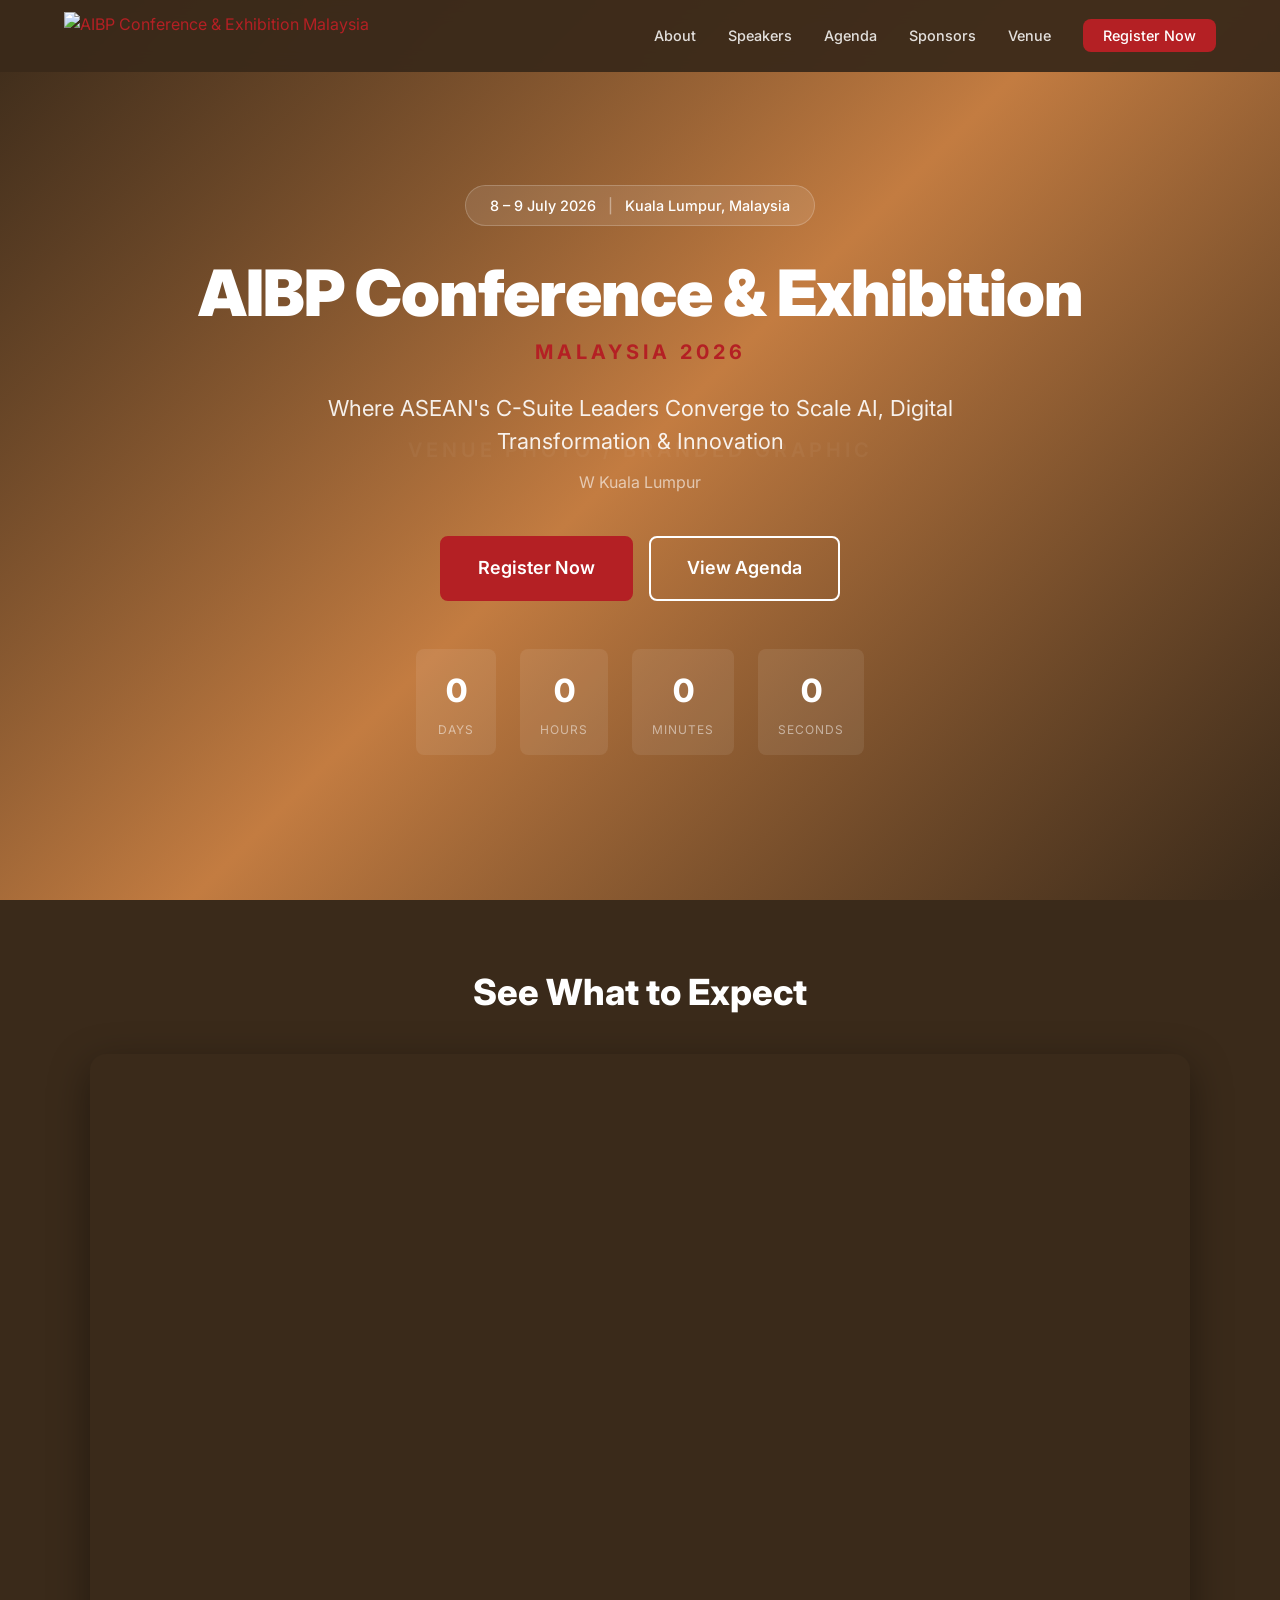
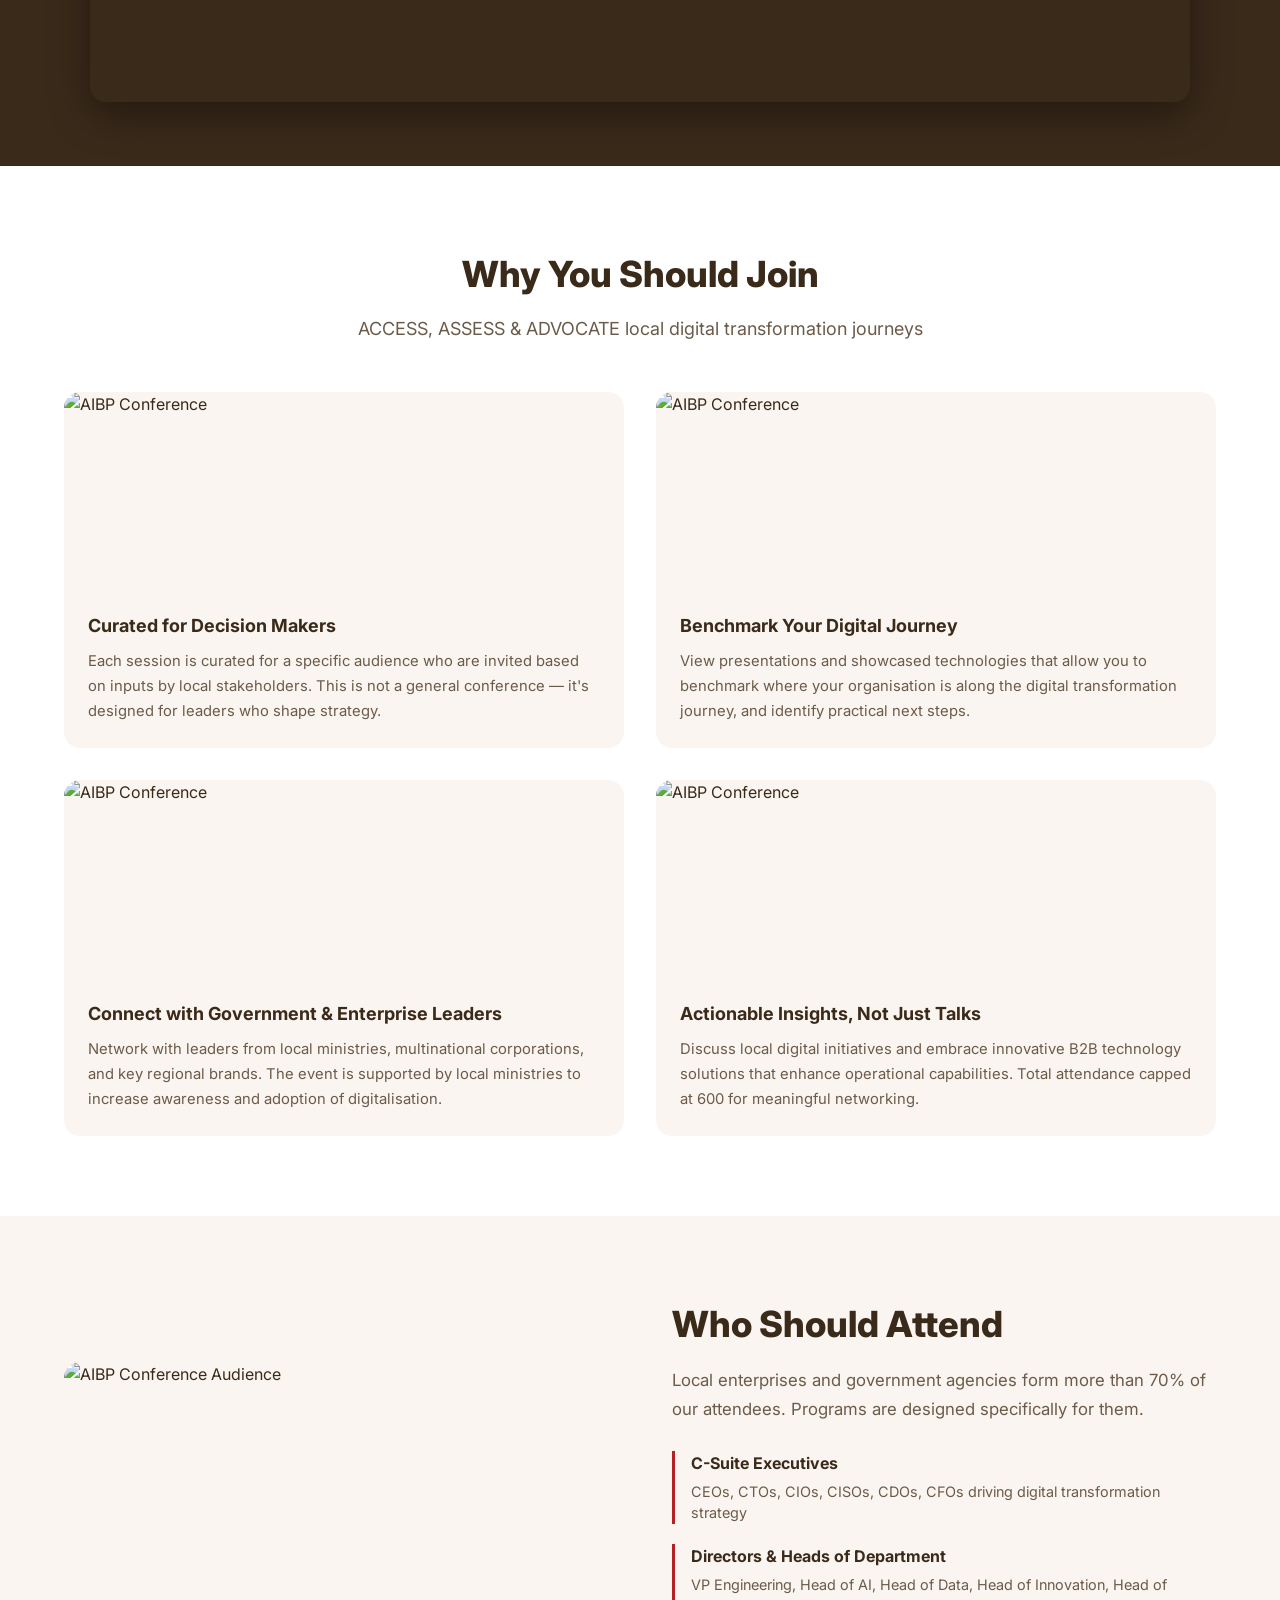
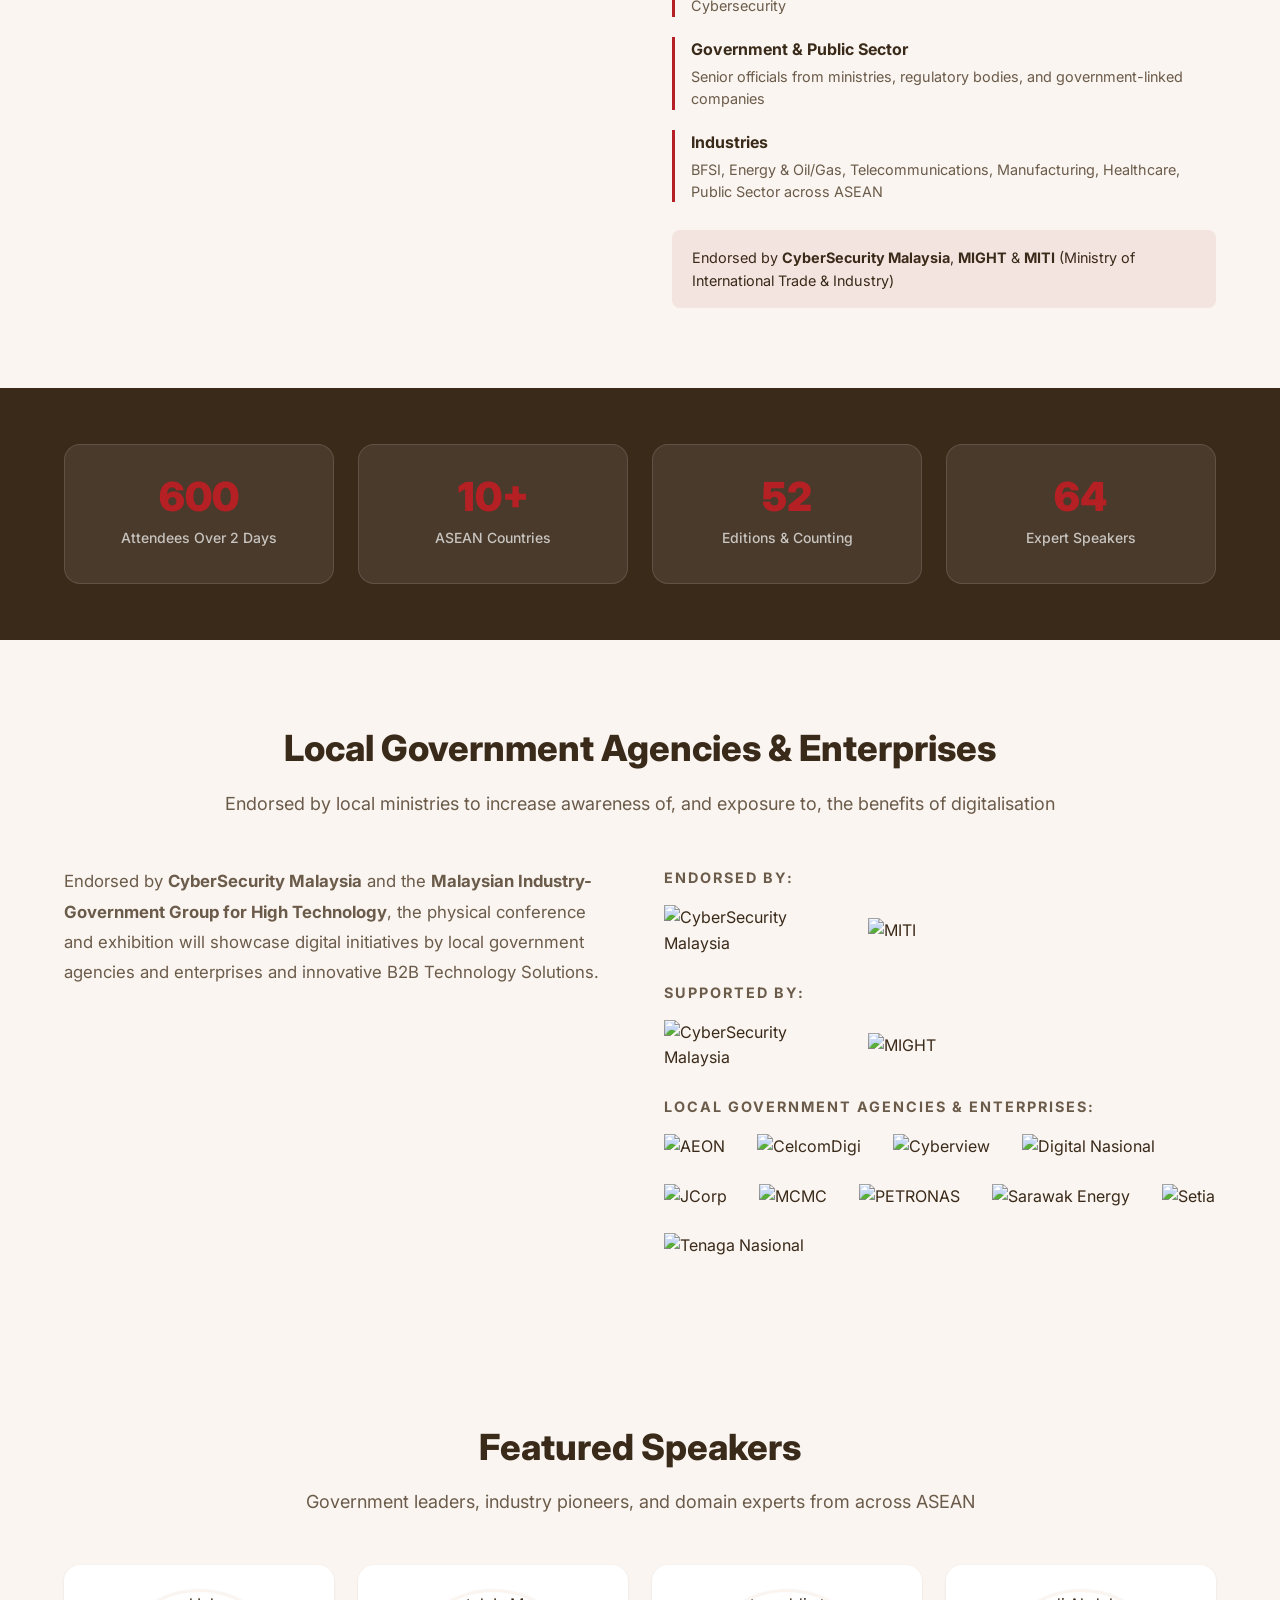
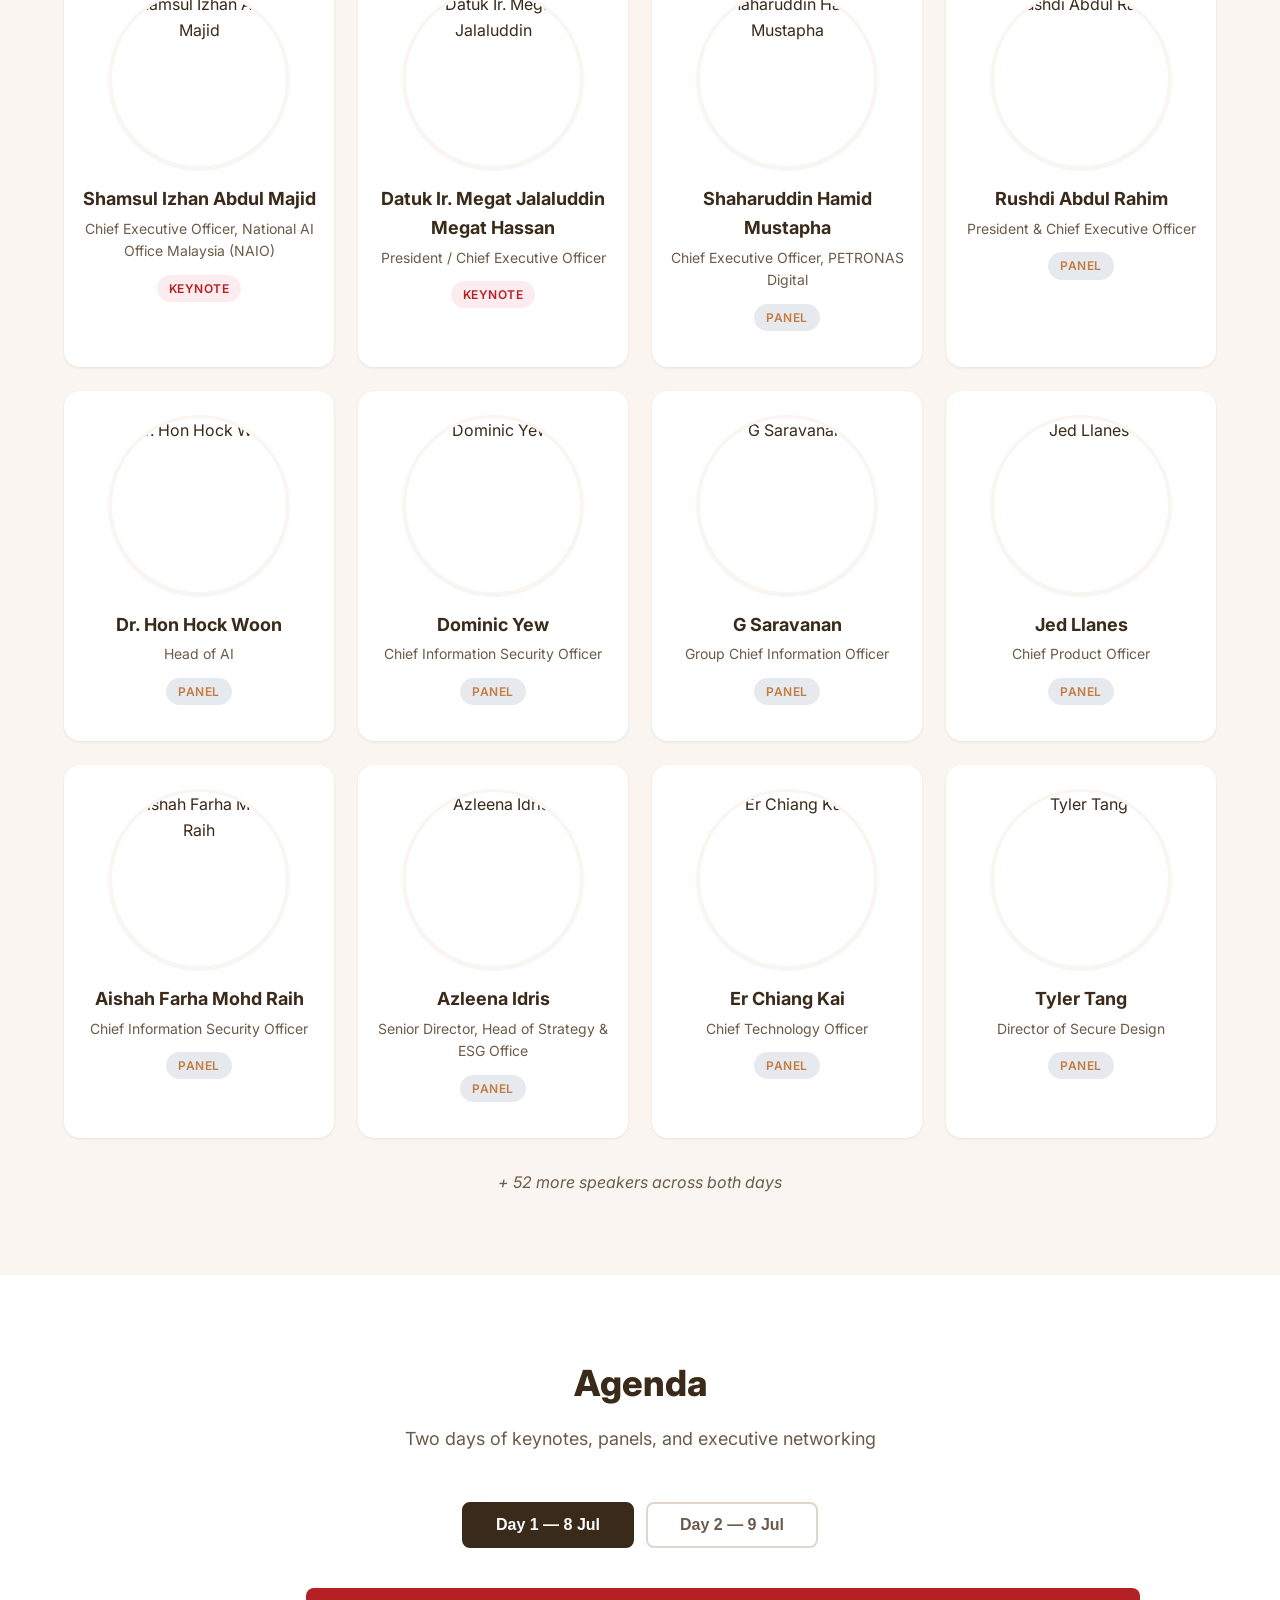
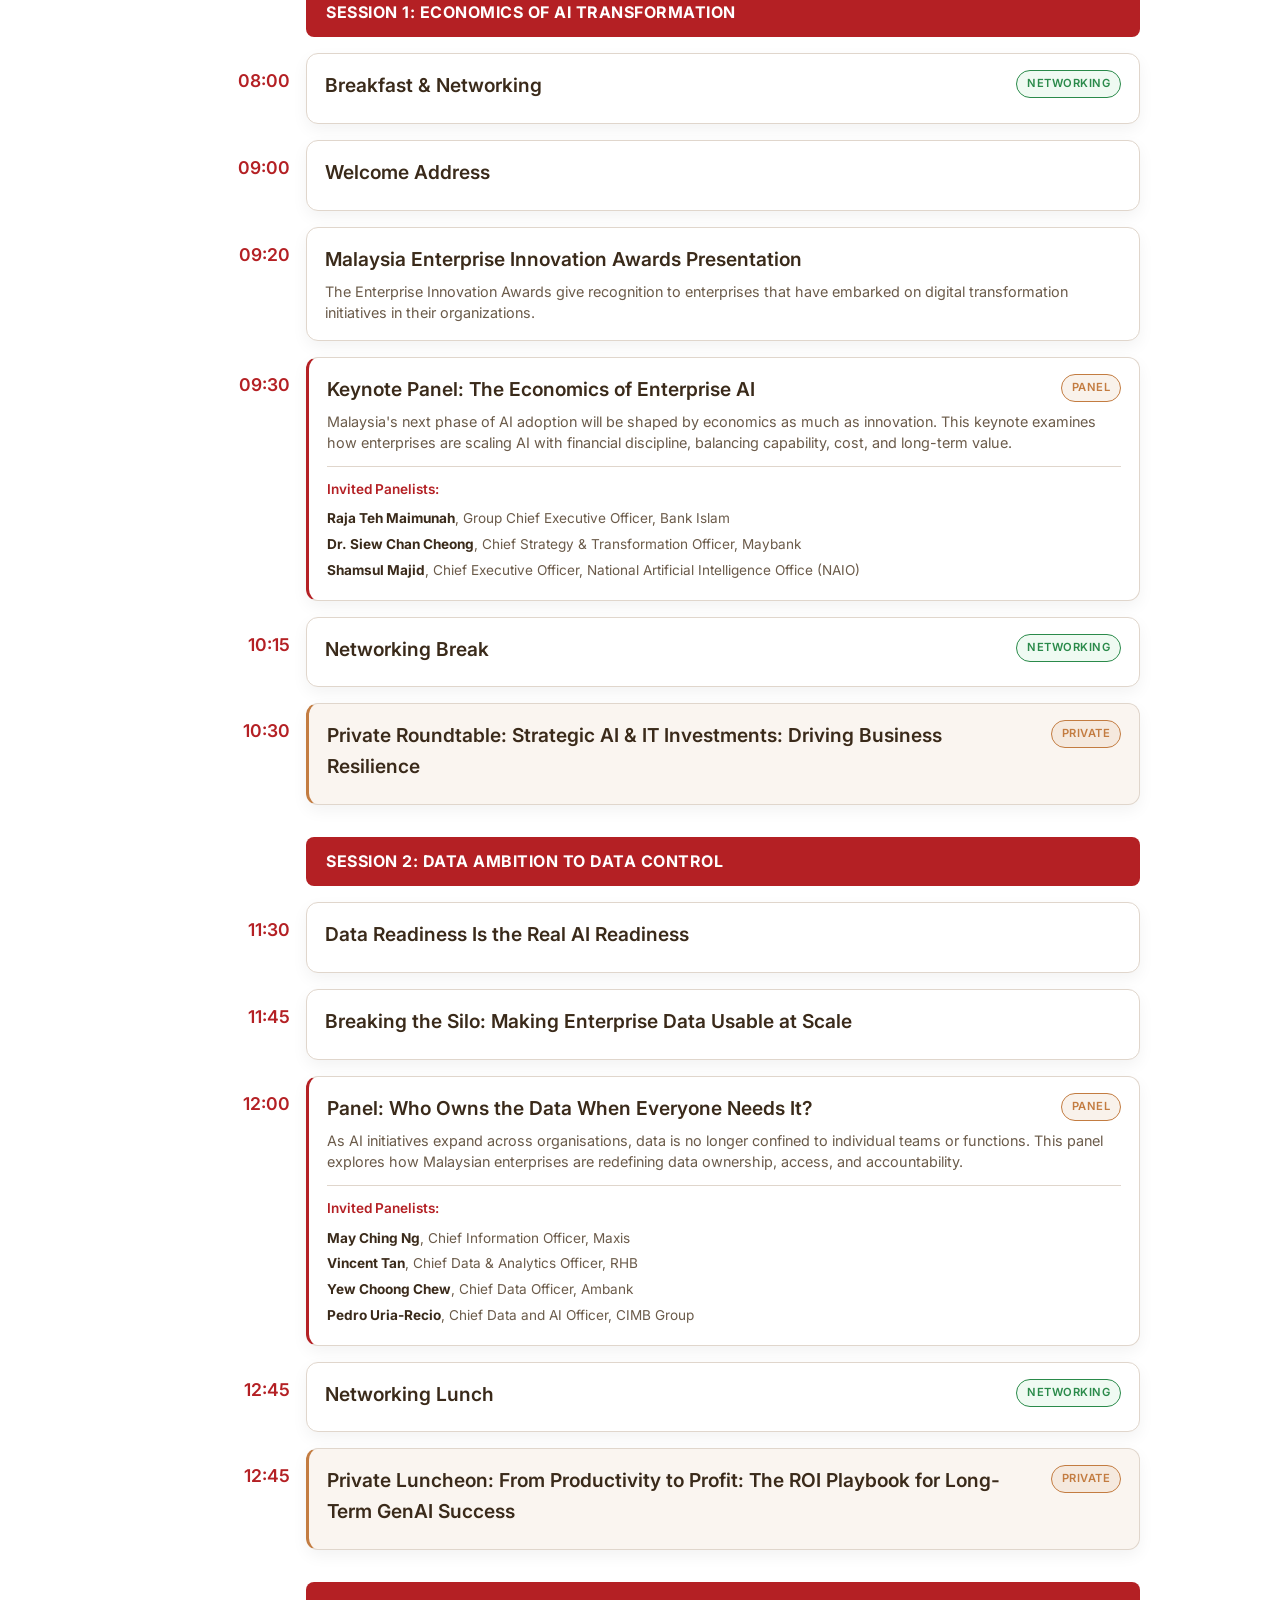
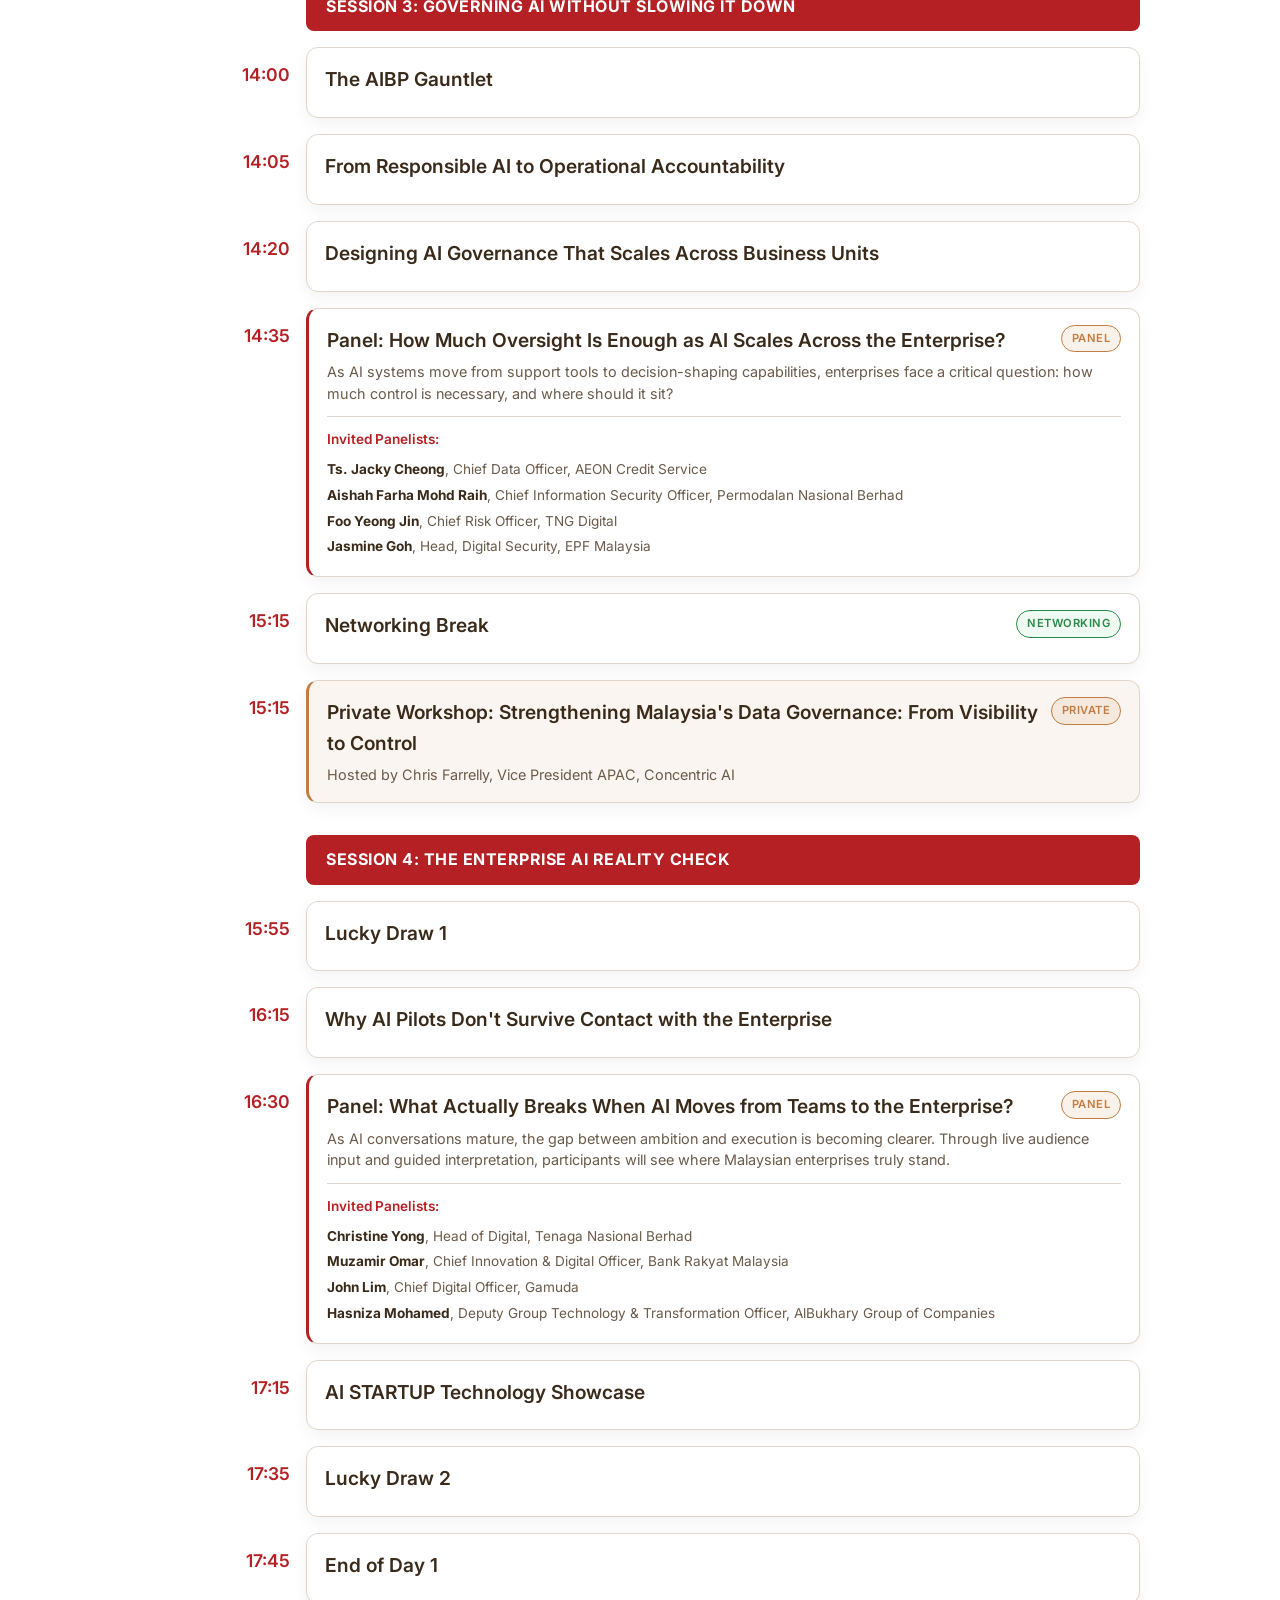
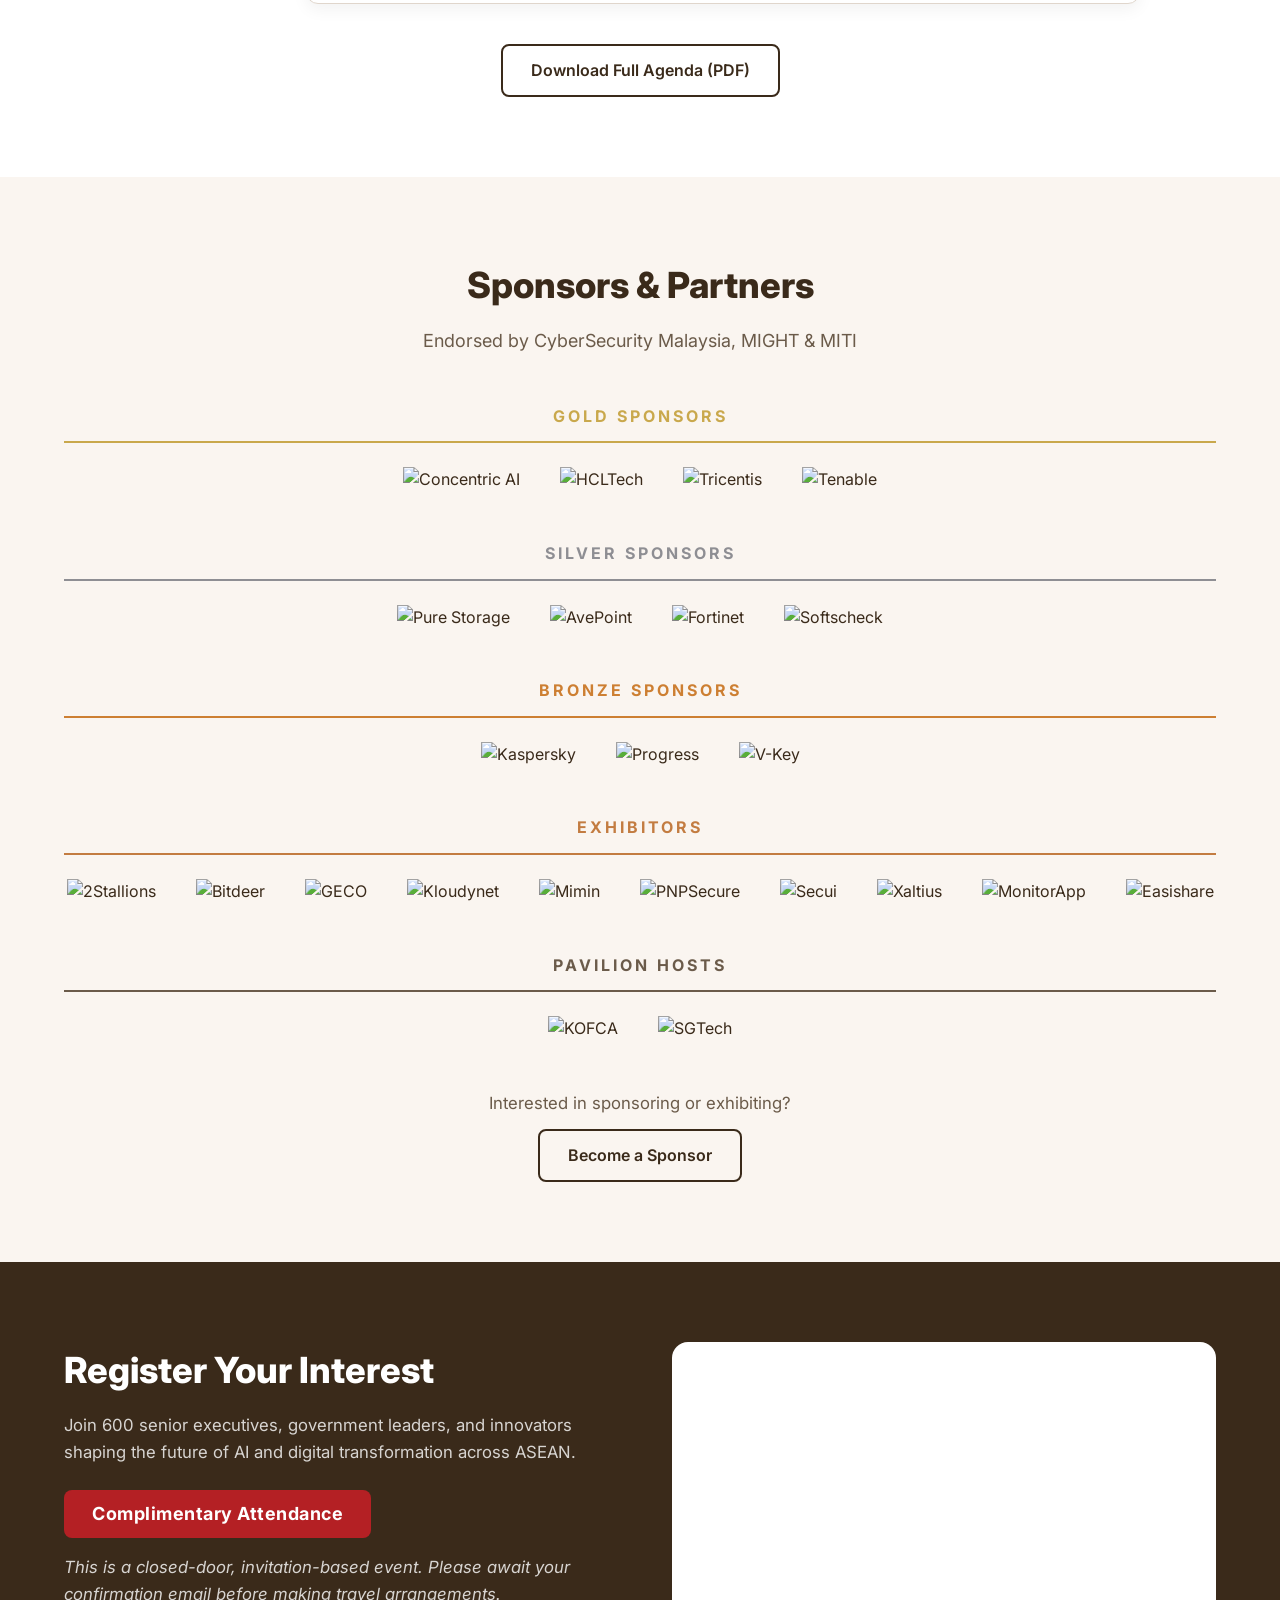
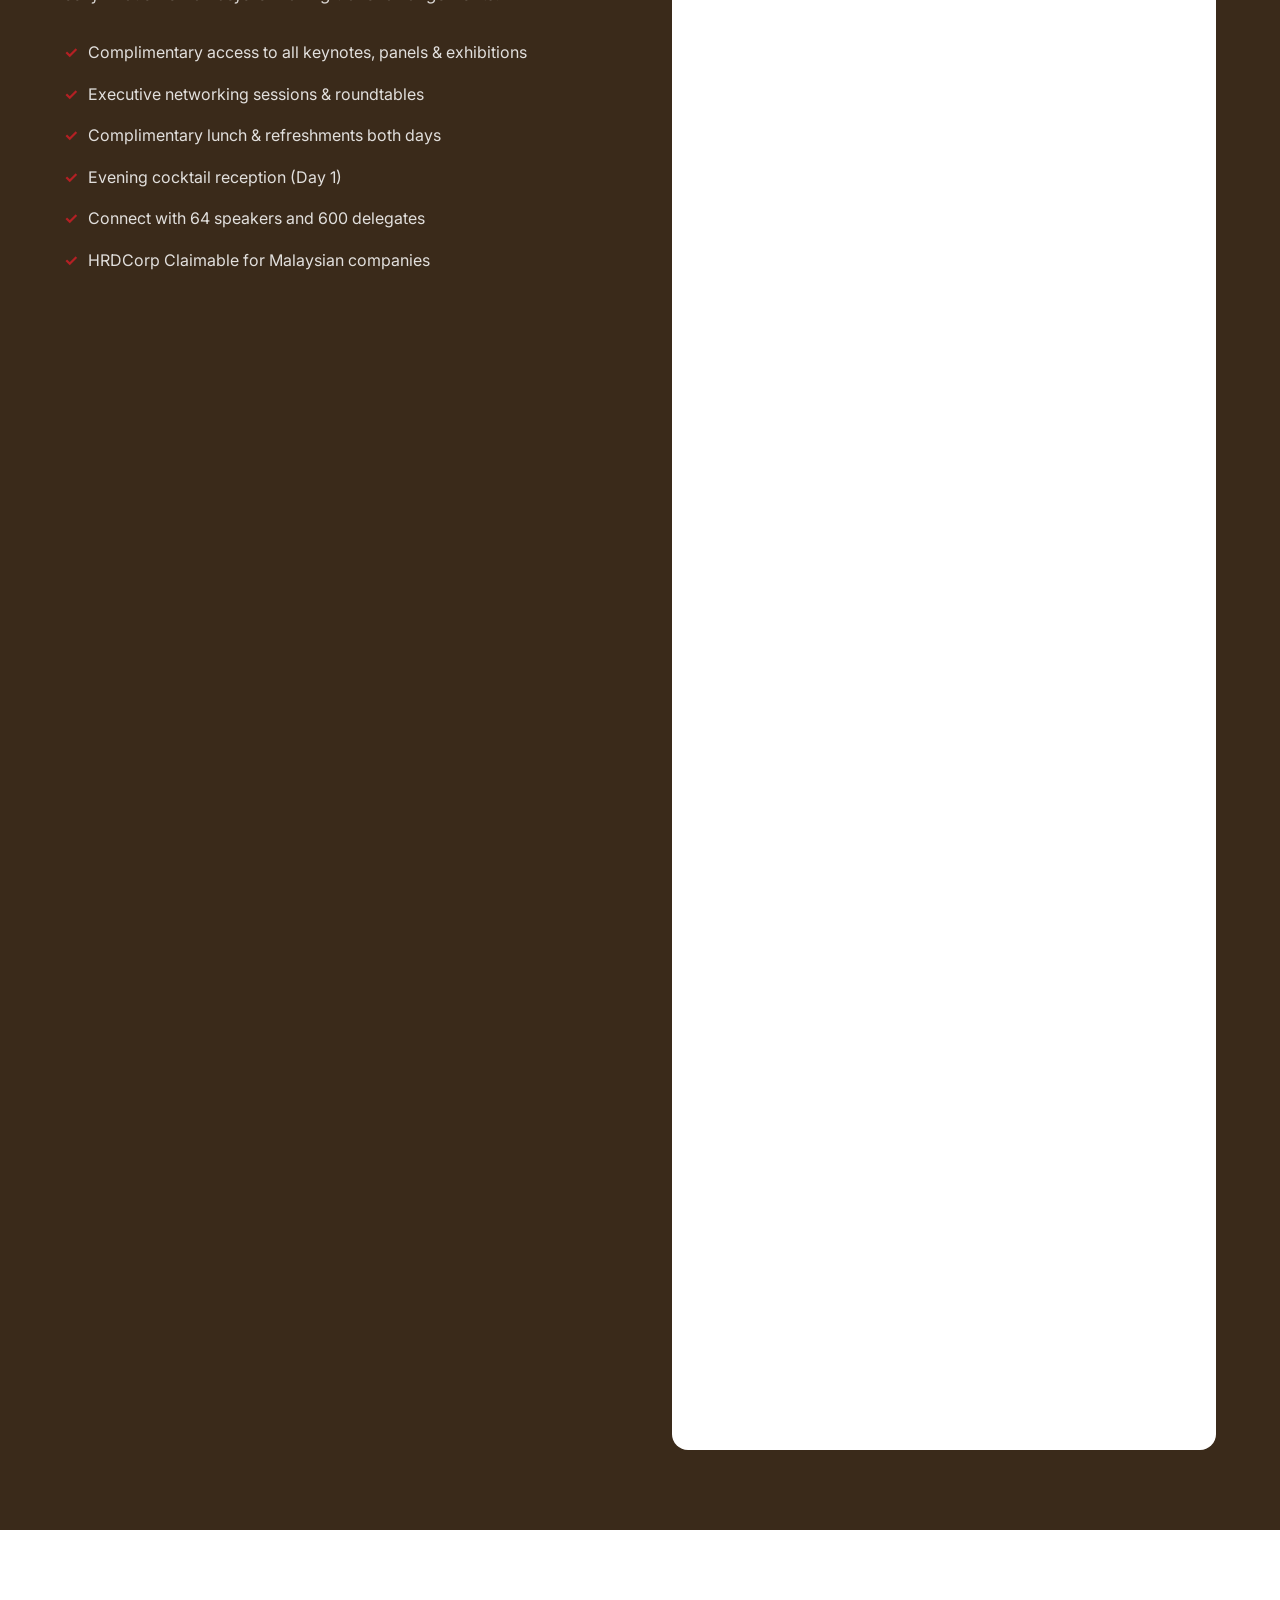
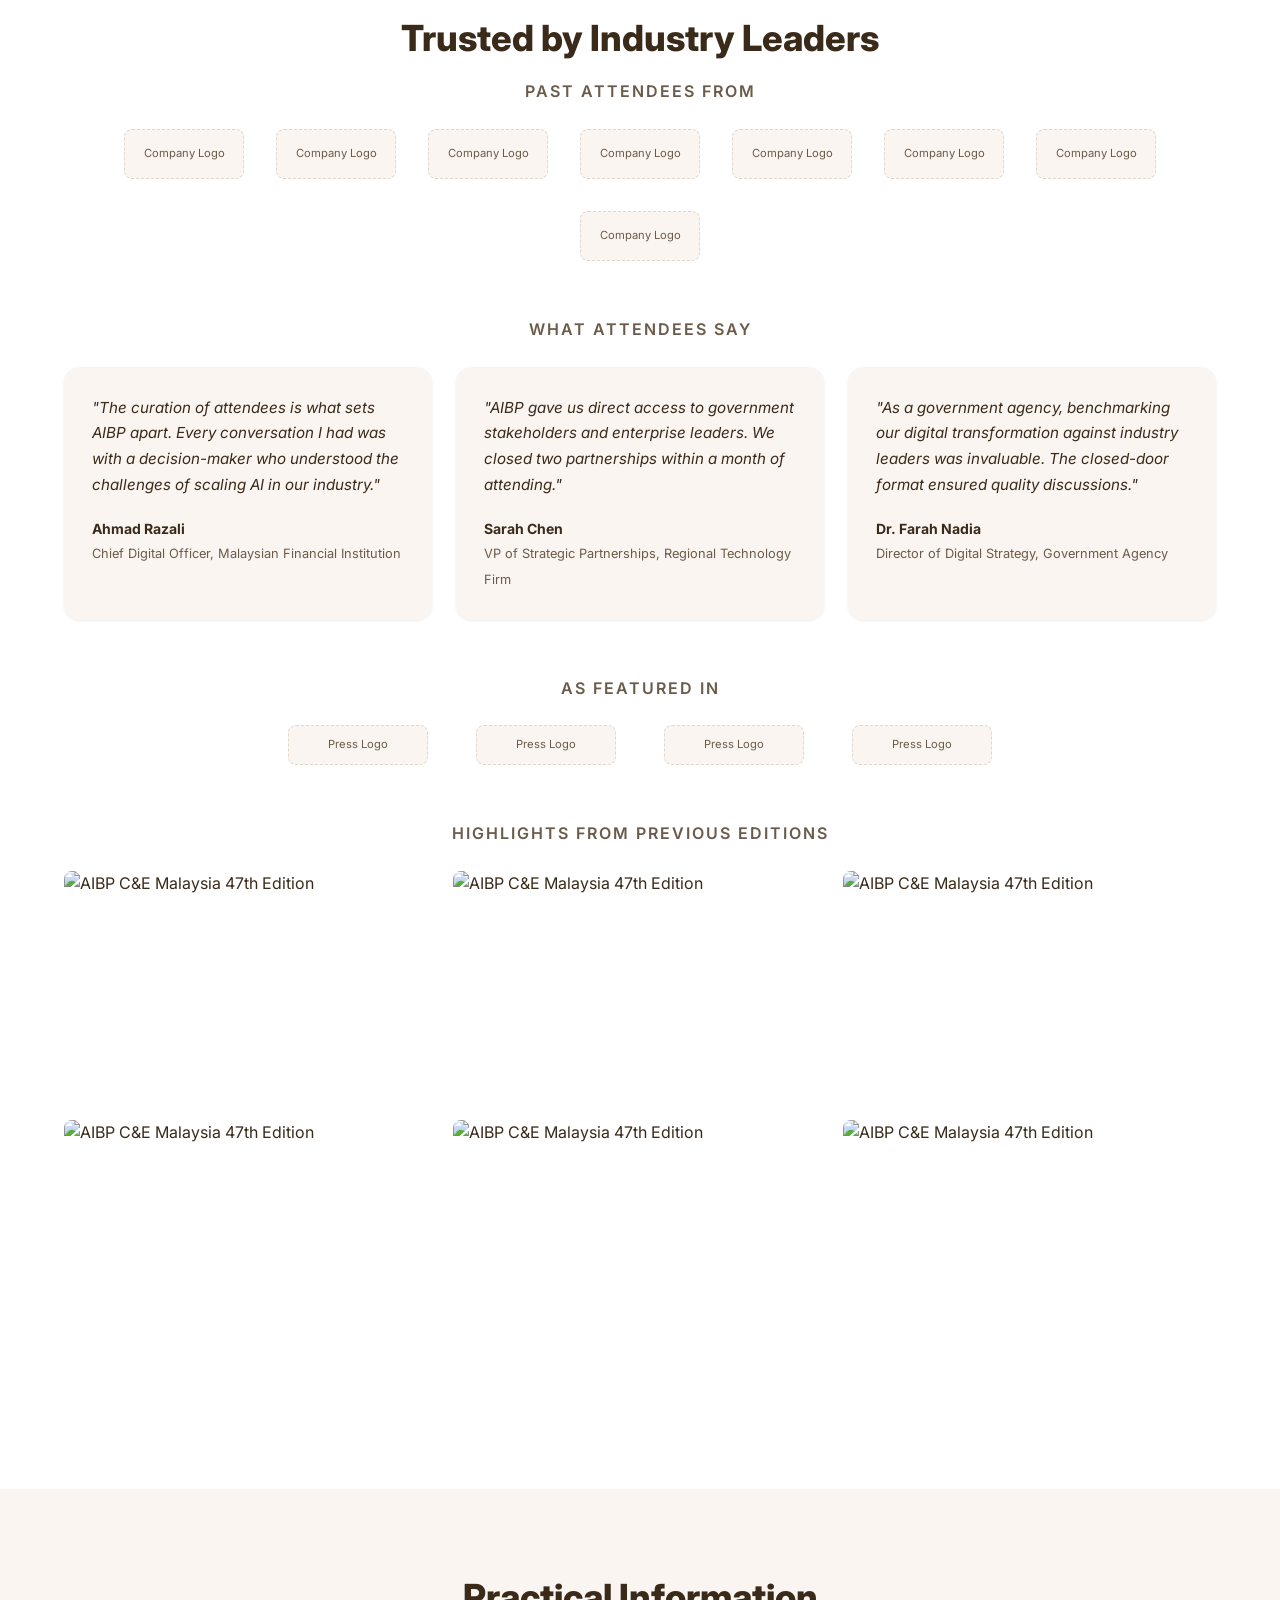
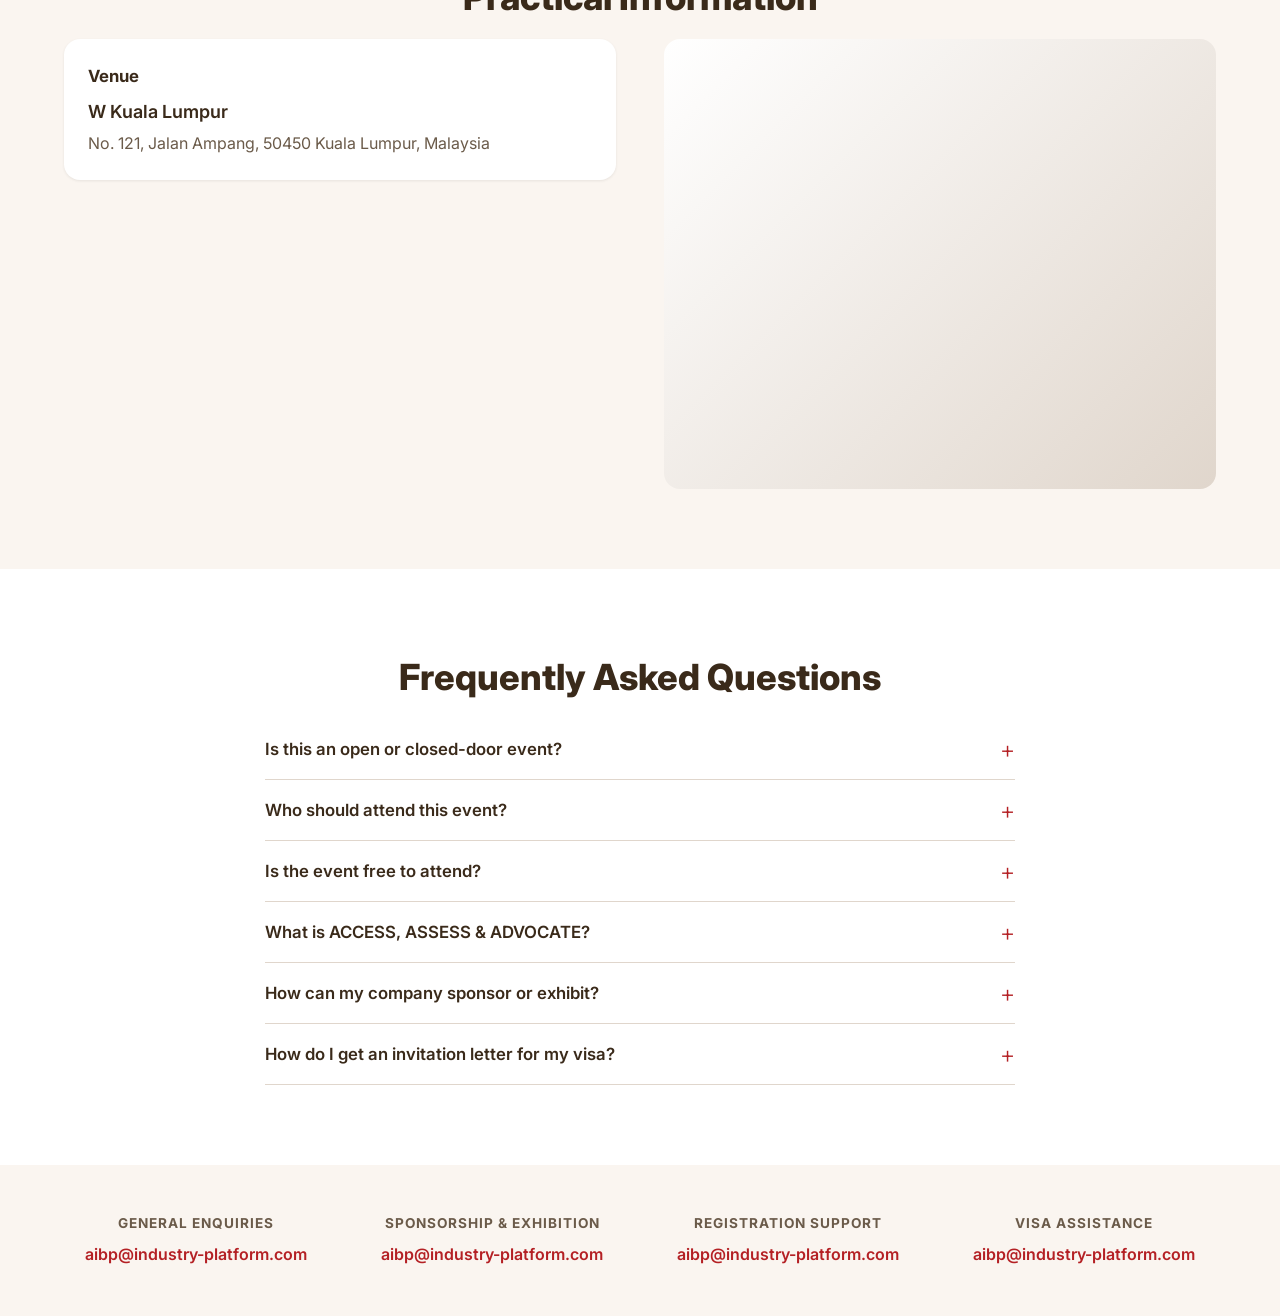
==== commit 13de5715: "Remove footers and CTA banner from all pages for Squarespace embed Squarespace provides its own foot" ====
--- a/malaysia.html
+++ b/malaysia.html
@@ -1023,31 +1023,6 @@
     </div>
 </section>
 
-<!-- Footer -->
-<footer class="footer">
-    <div class="container">
-        <div class="footer-grid">
-            <div class="footer-brand">
-                <img src="https://images.squarespace-cdn.com/content/6316ec4bc3127239ee7b0786/c89591f7-af5c-443b-9ce8-36f027609cf9/Secondary+Logo+-+AIBP+C%26E+Malaysia.png?content-type=image%2Fpng" alt="AIBP" class="footer-logo-img">
-                <p>&copy; 2026 ASEAN Innovation Business Platform. All rights reserved.</p>
-            </div>
-            <div class="footer-links">
-                <a href="#about">About</a>
-                <a href="#speakers">Speakers</a>
-                <a href="#agenda">Agenda</a>
-                <a href="#sponsors">Sponsors</a>
-                <a href="#venue">Venue</a>
-                <a href="#register">Register</a>
-            </div>
-            <div class="footer-social">
-                <a href="#" id="socialLinkedin" target="_blank" rel="noopener">LinkedIn</a>
-                <a href="#" id="socialTwitter" target="_blank" rel="noopener">Twitter</a>
-                <a href="#" id="socialFacebook" target="_blank" rel="noopener">Facebook</a>
-            </div>
-        </div>
-    </div>
-</footer>
-
 <script src="js/main.js"></script>
 </body>
 </html>
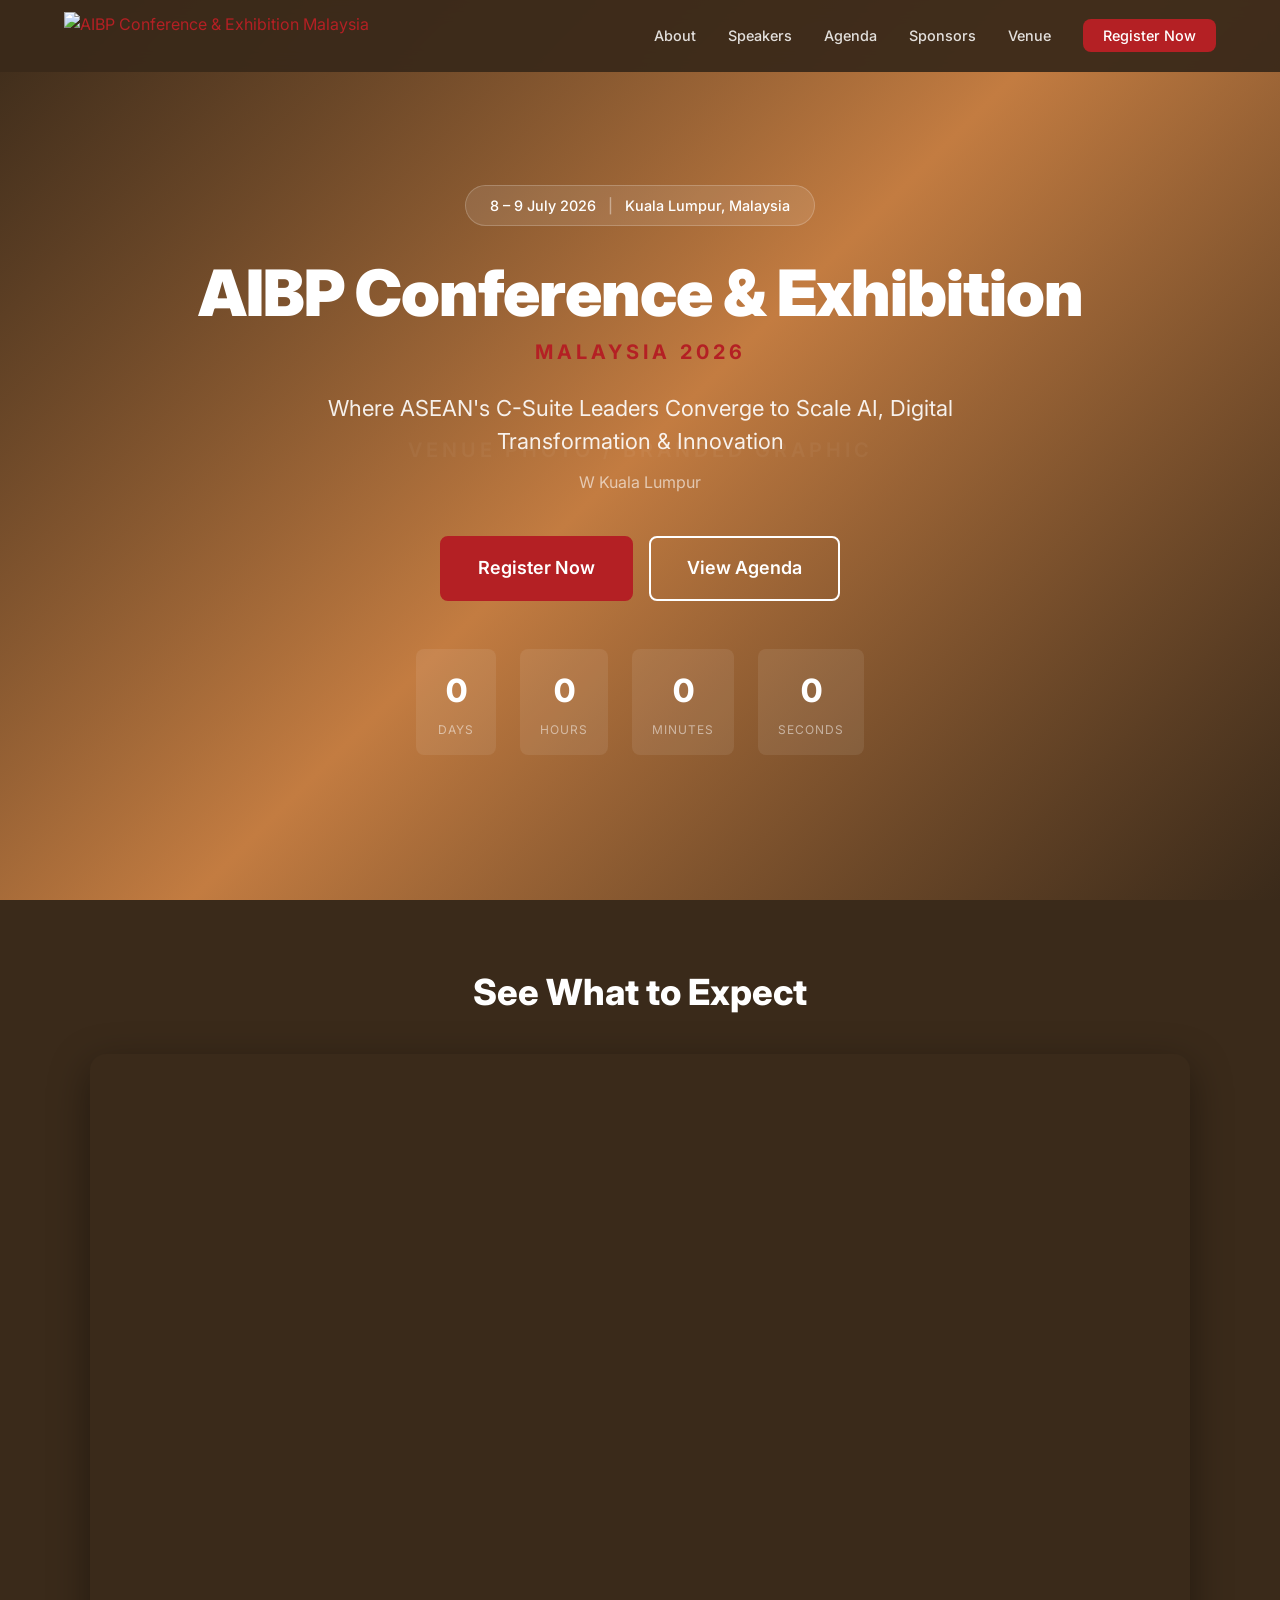
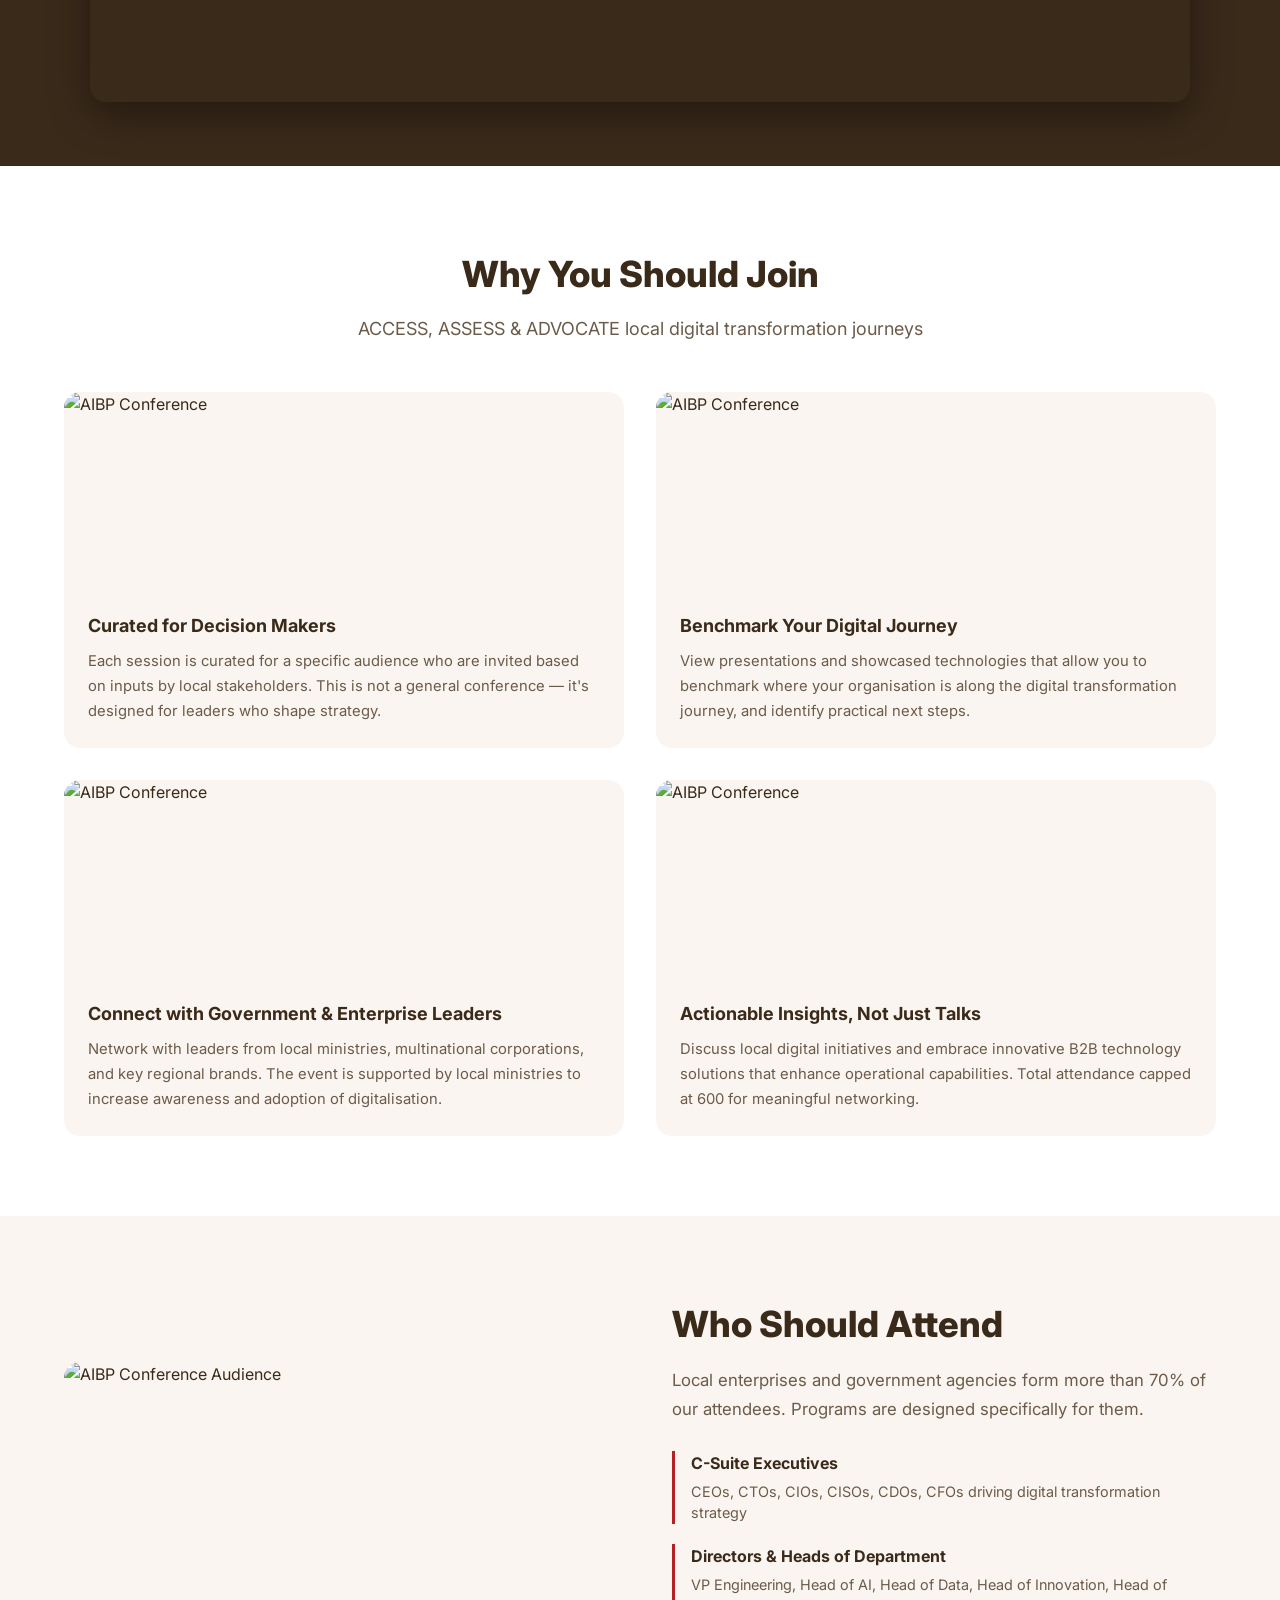
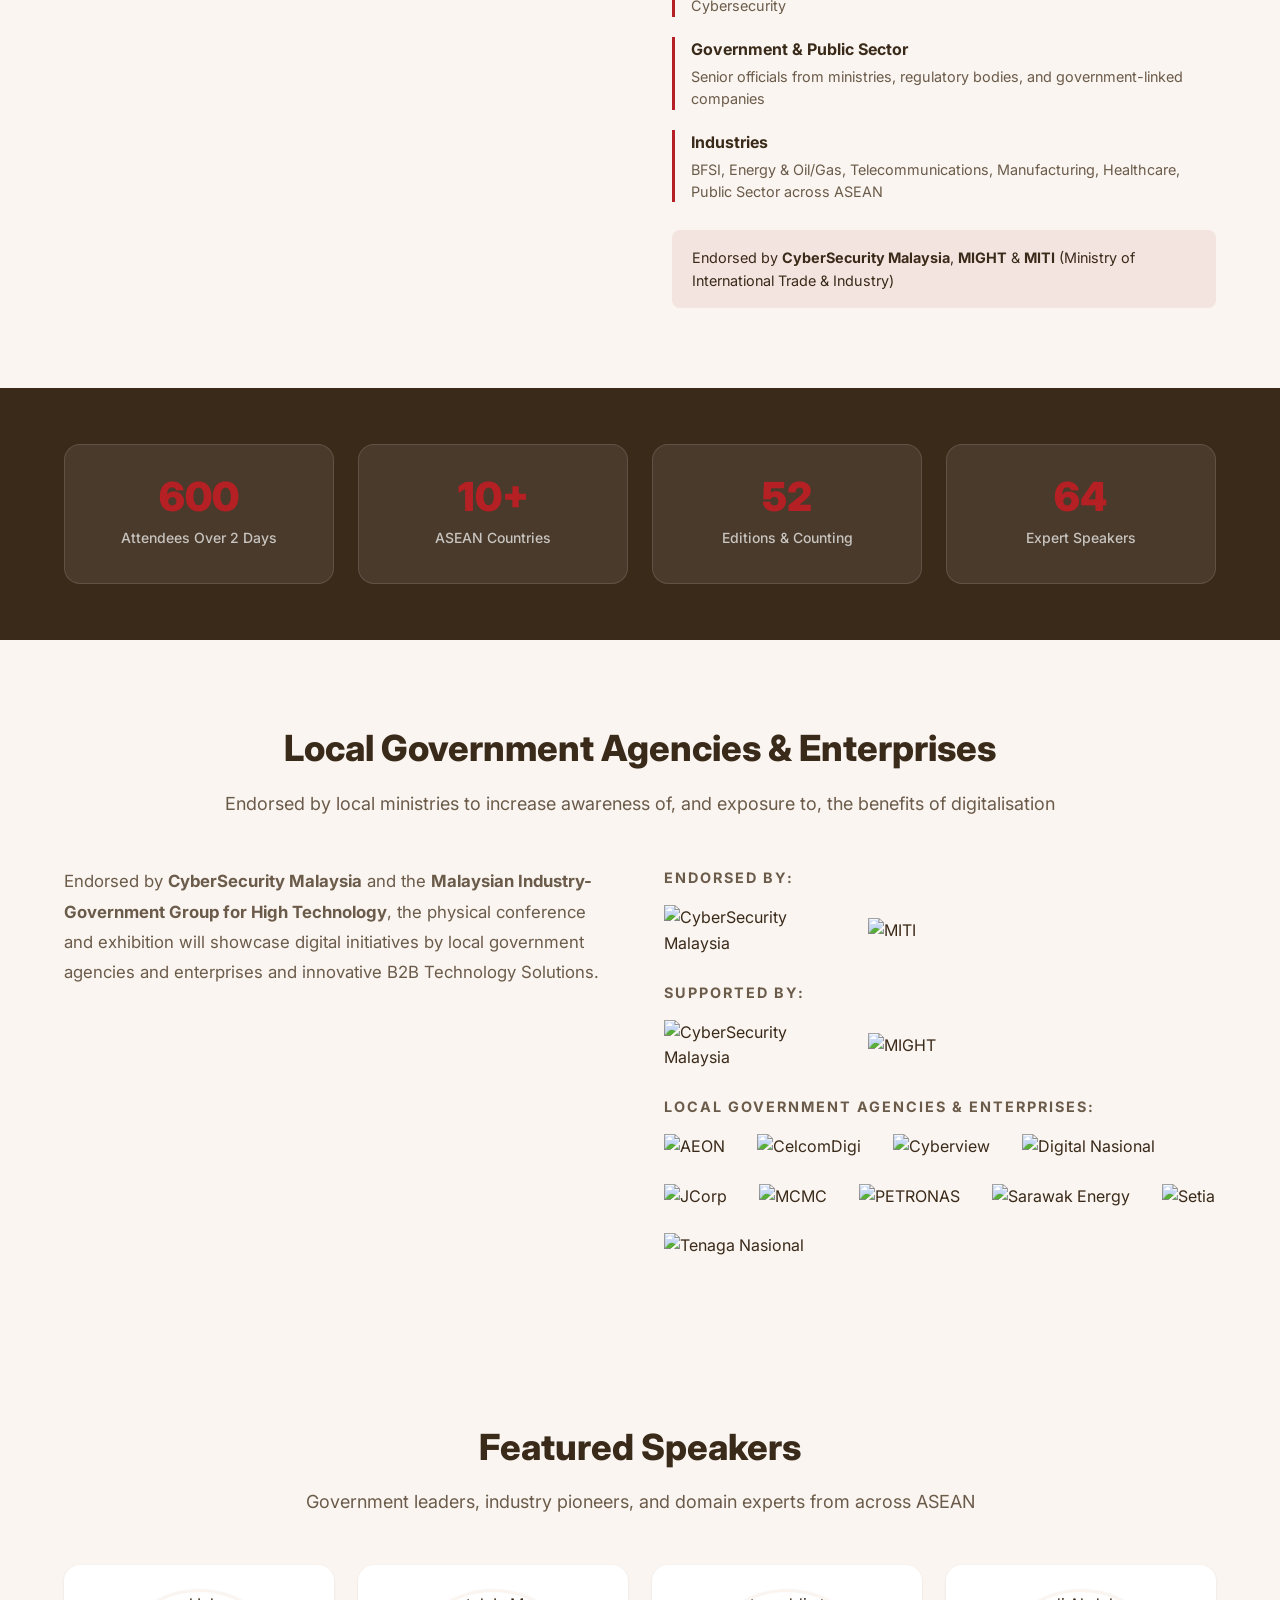
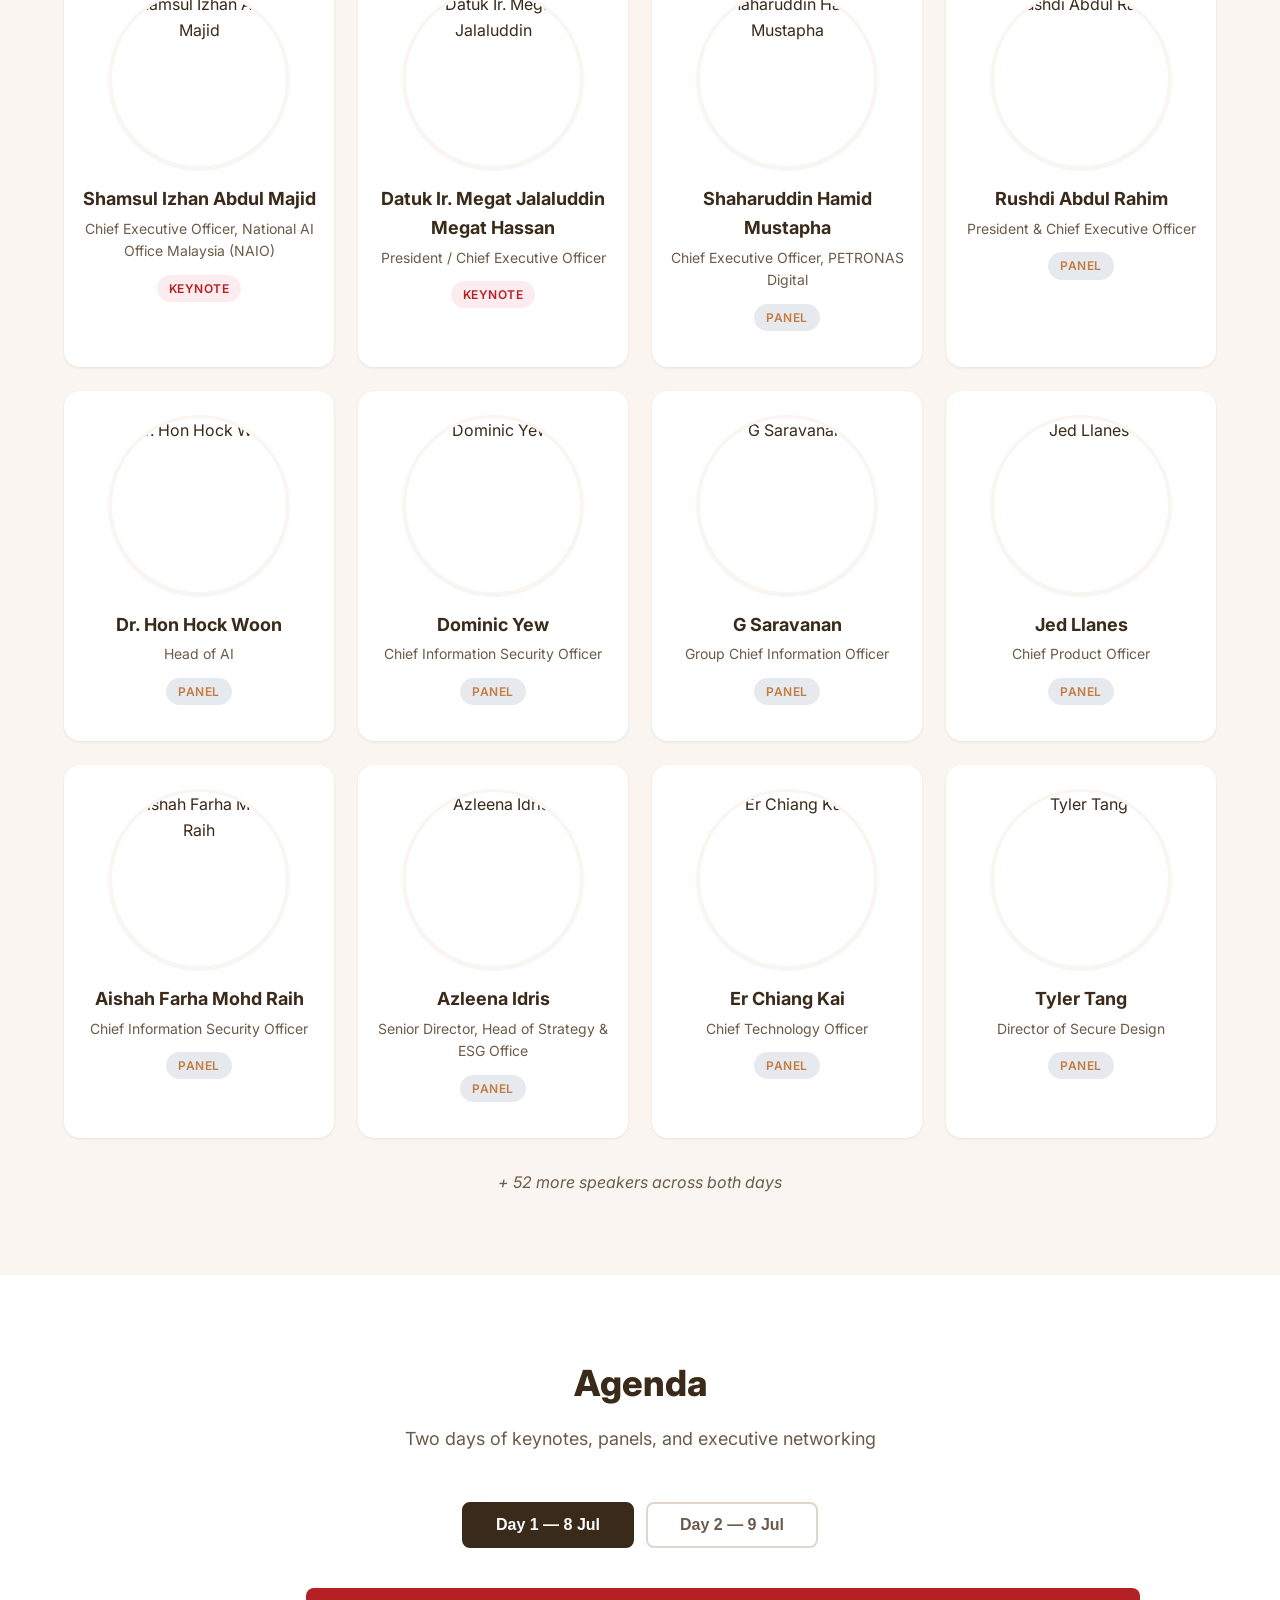
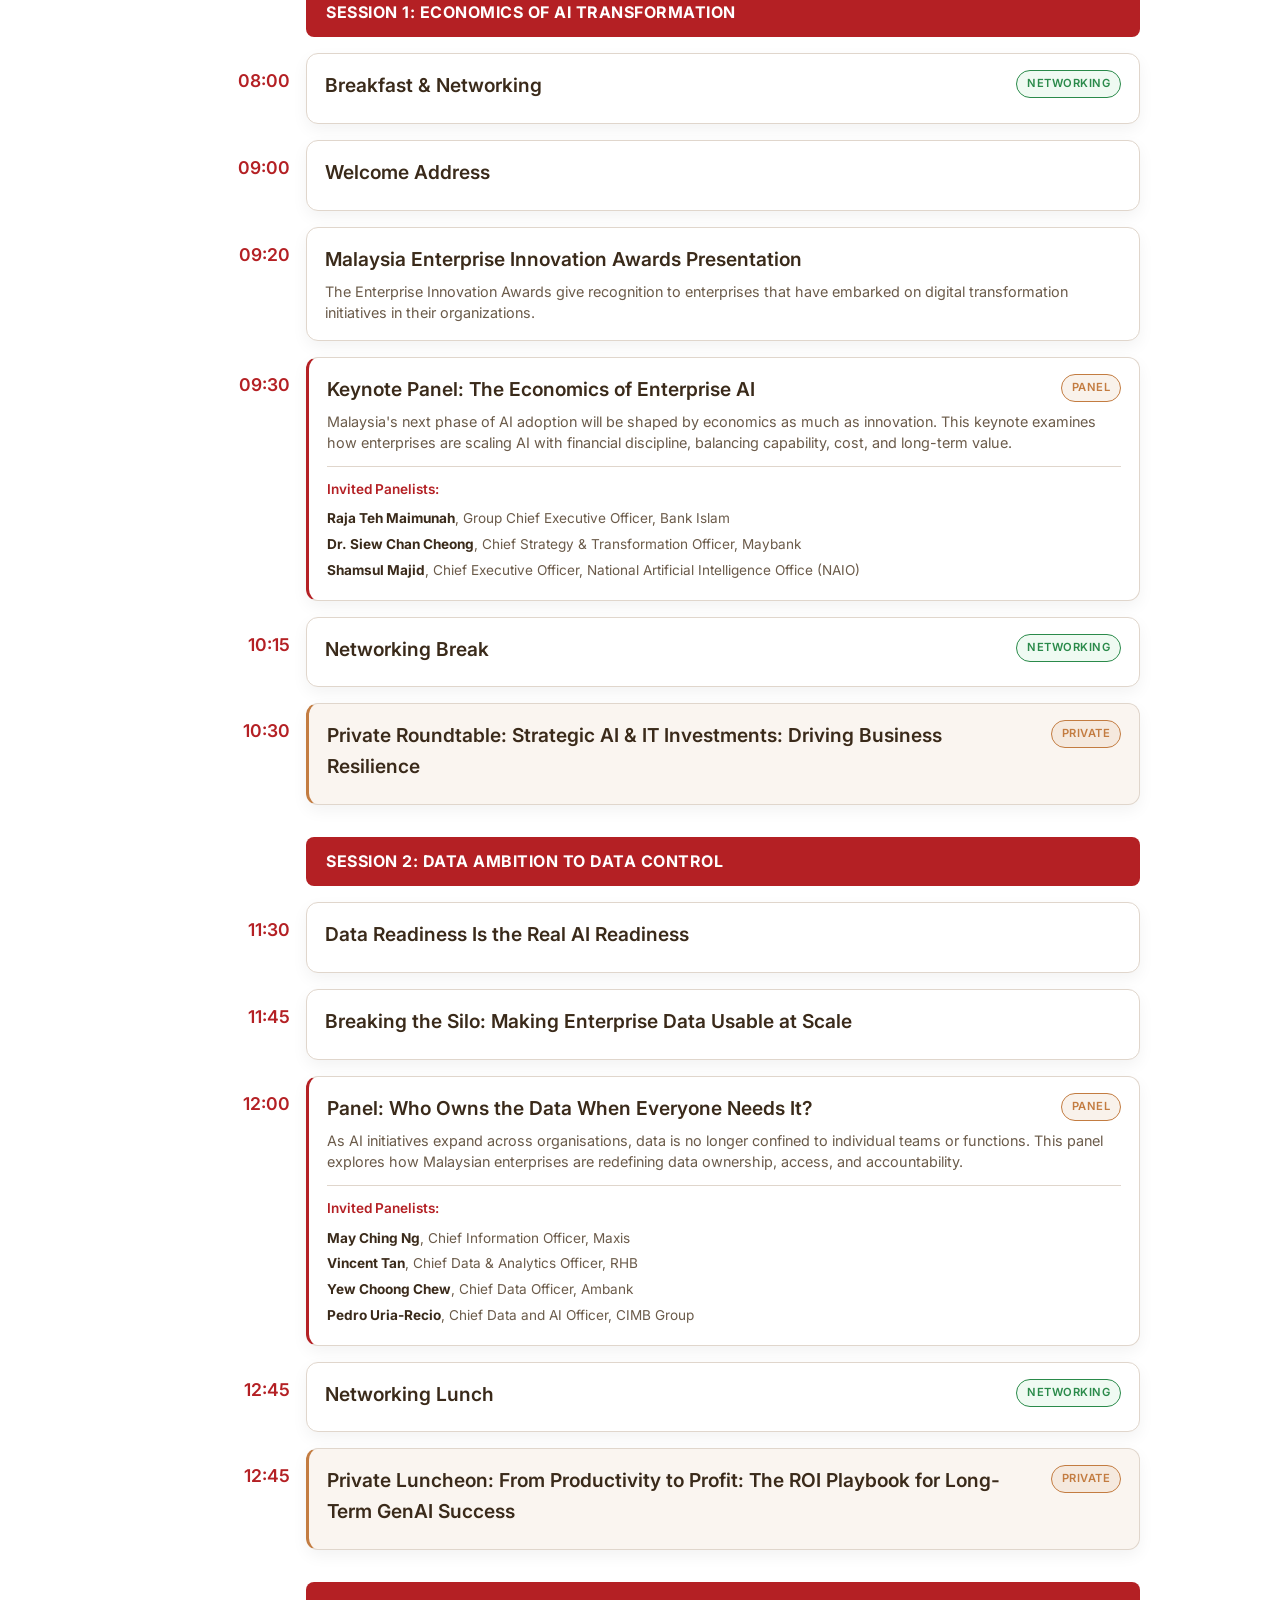
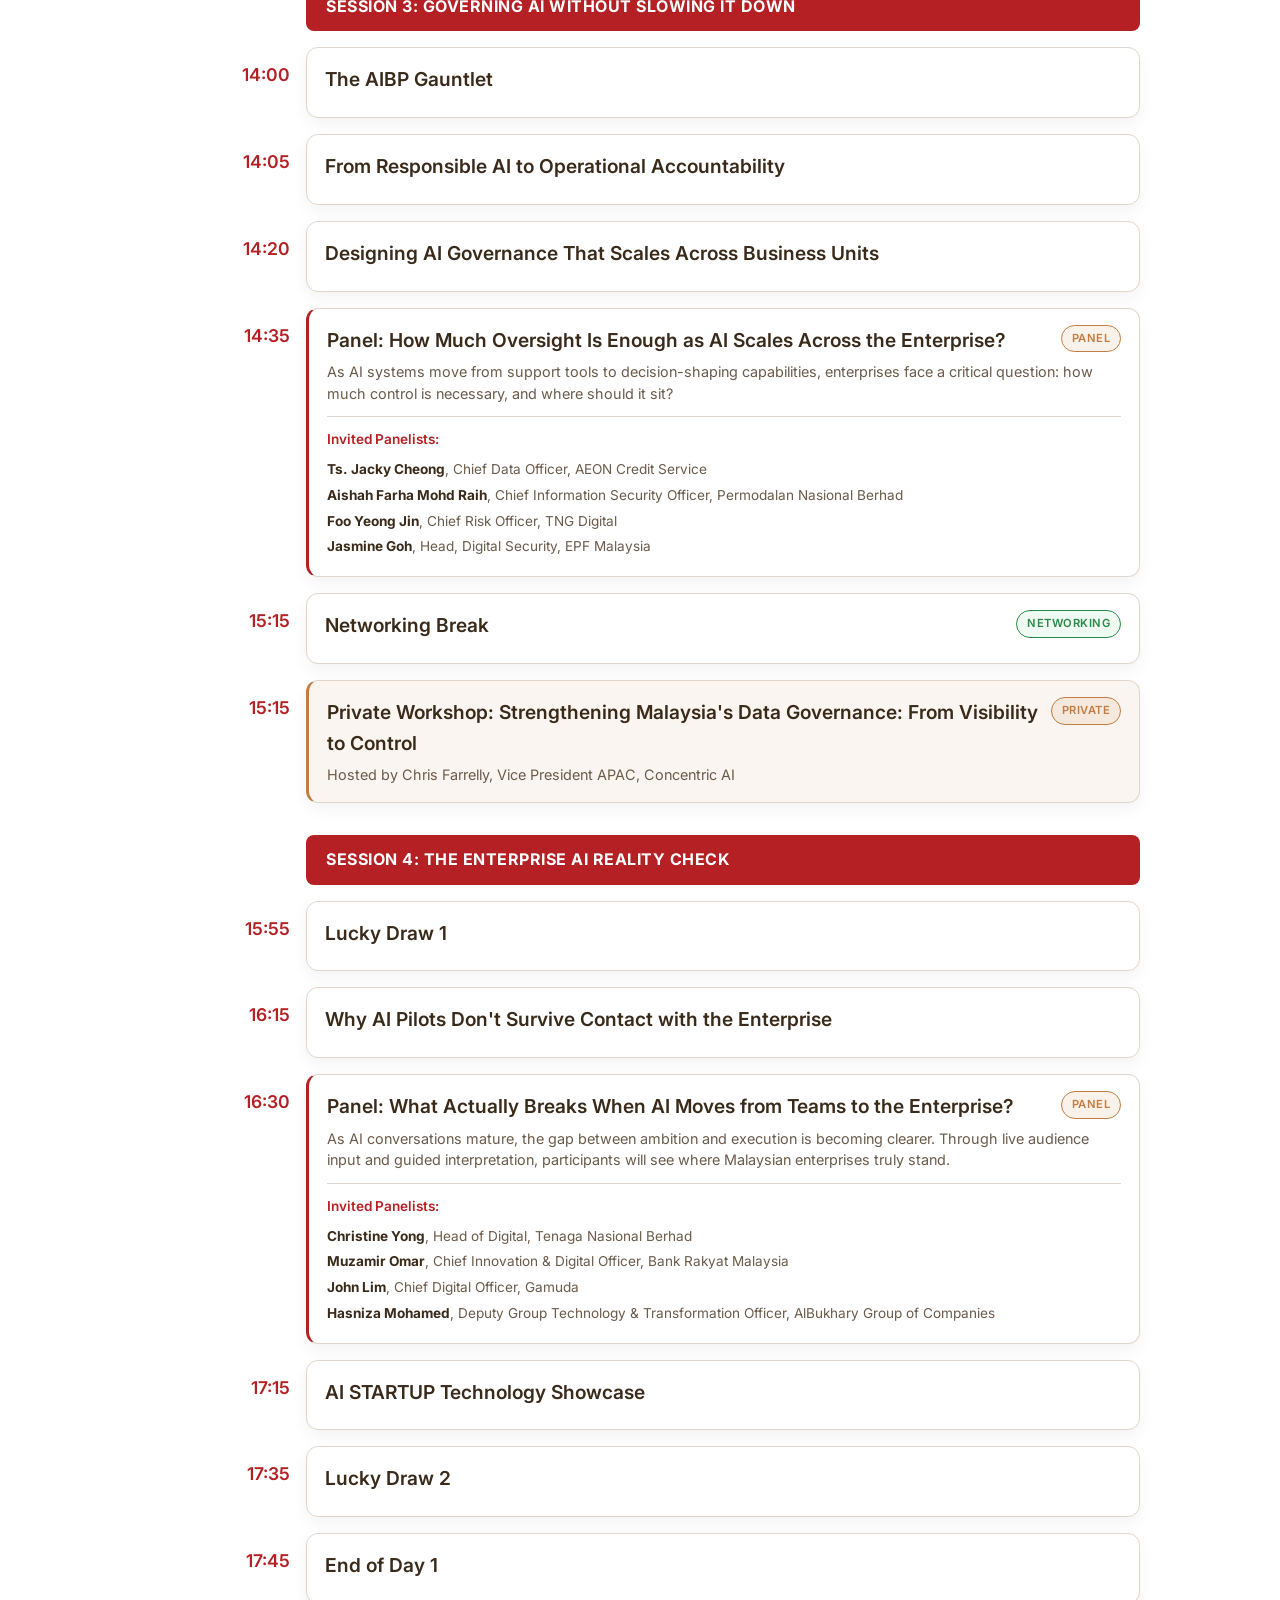
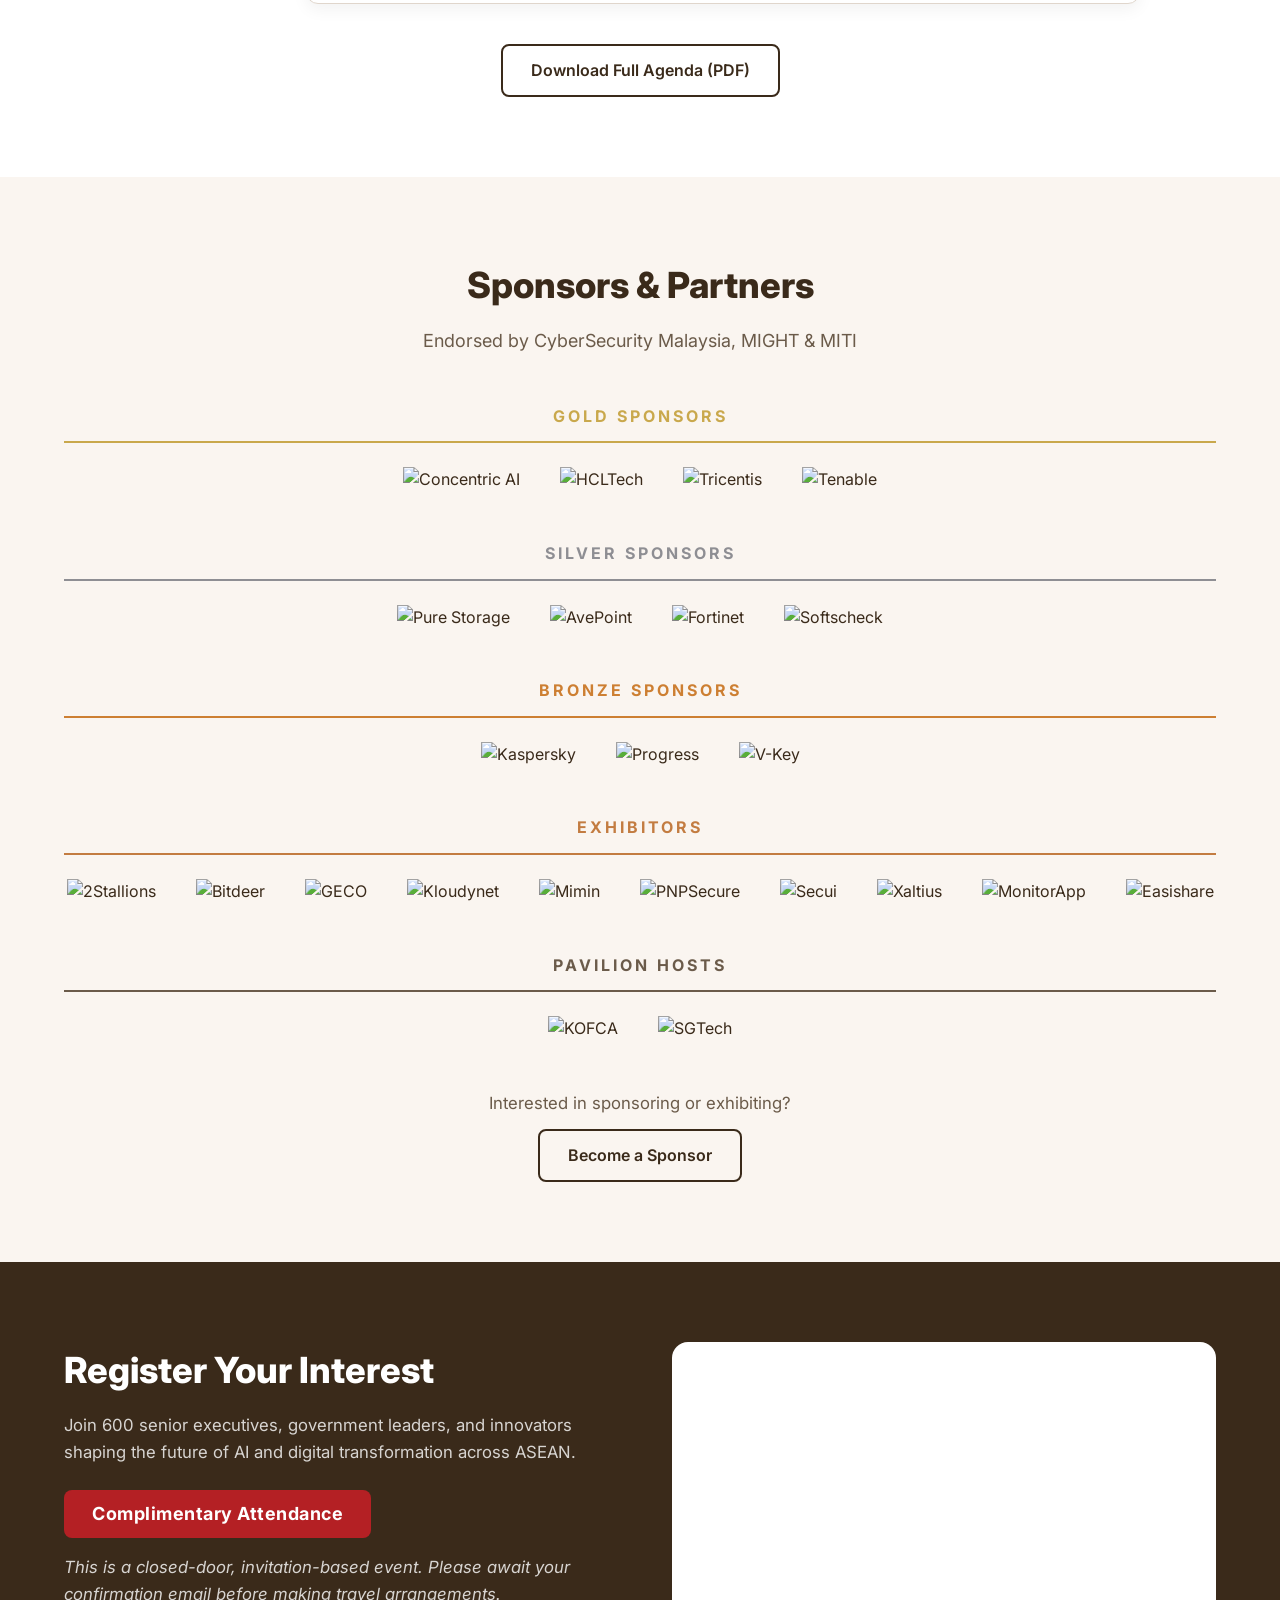
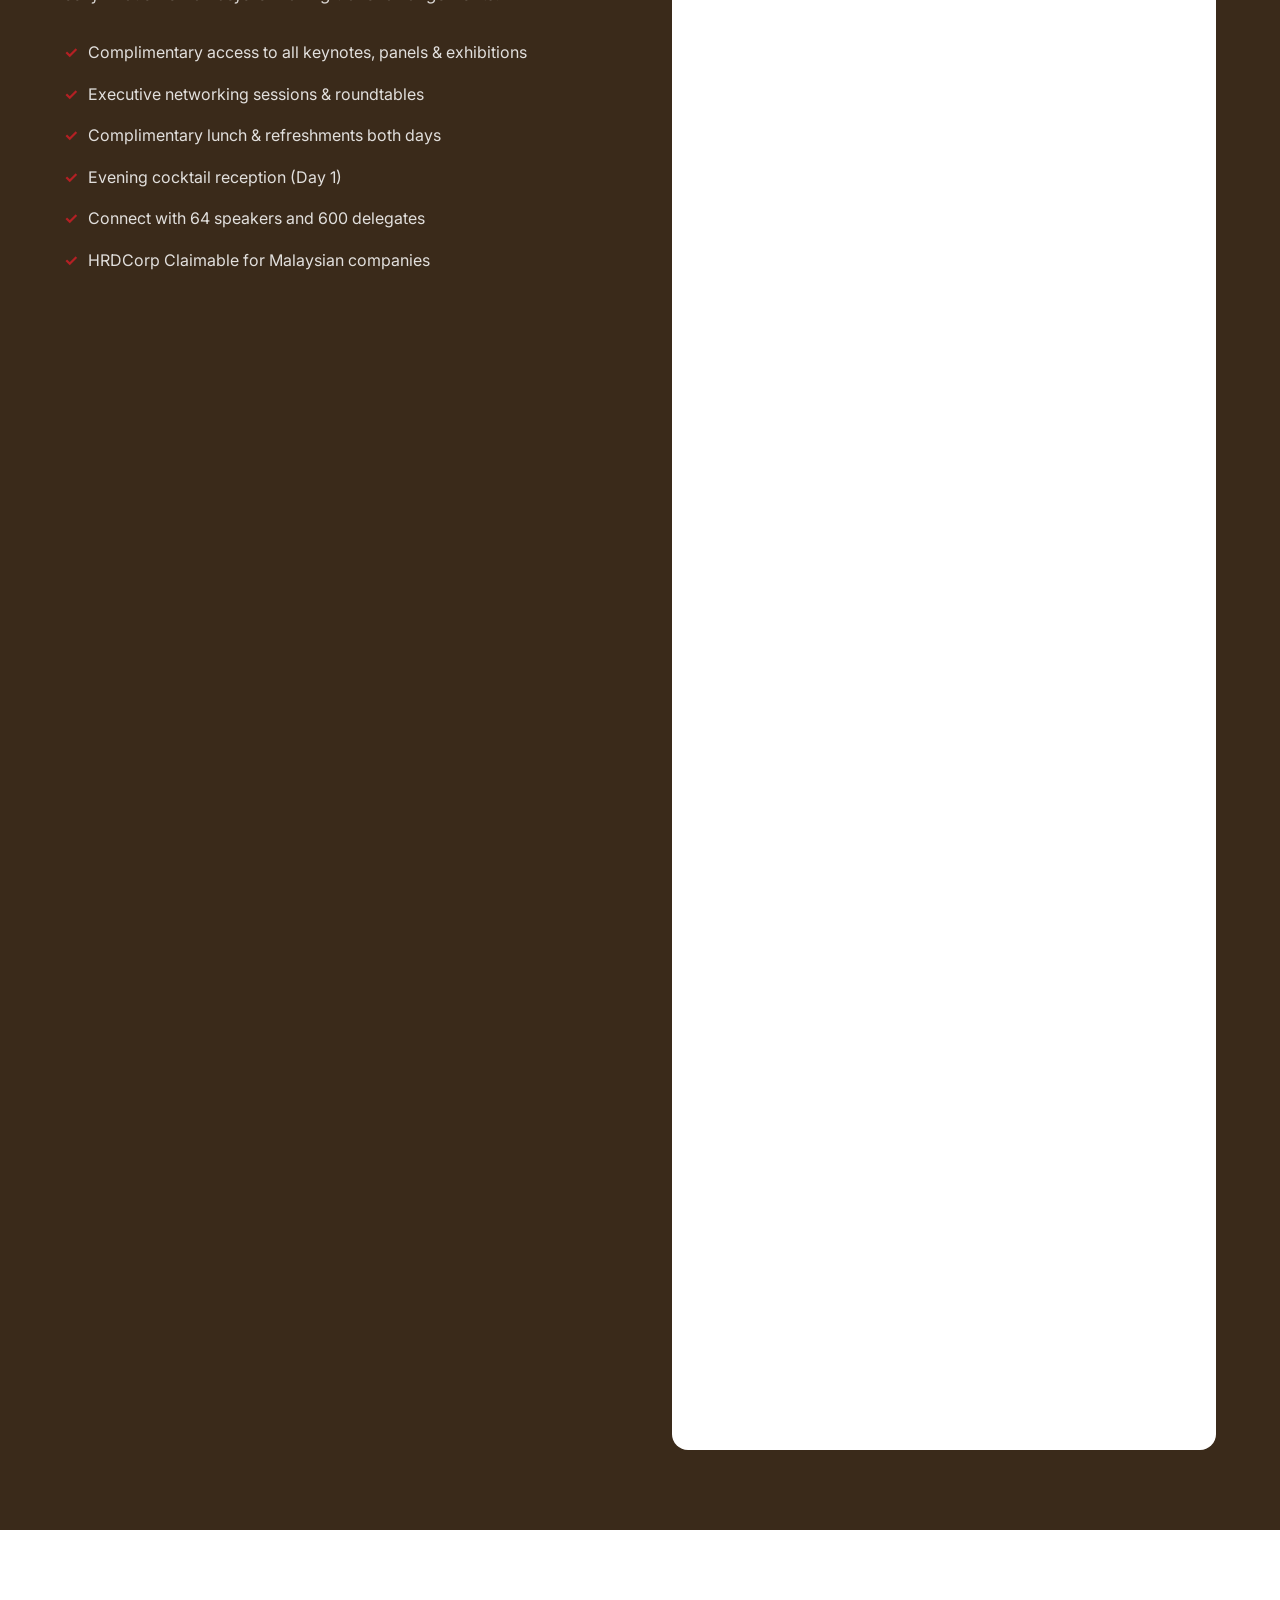
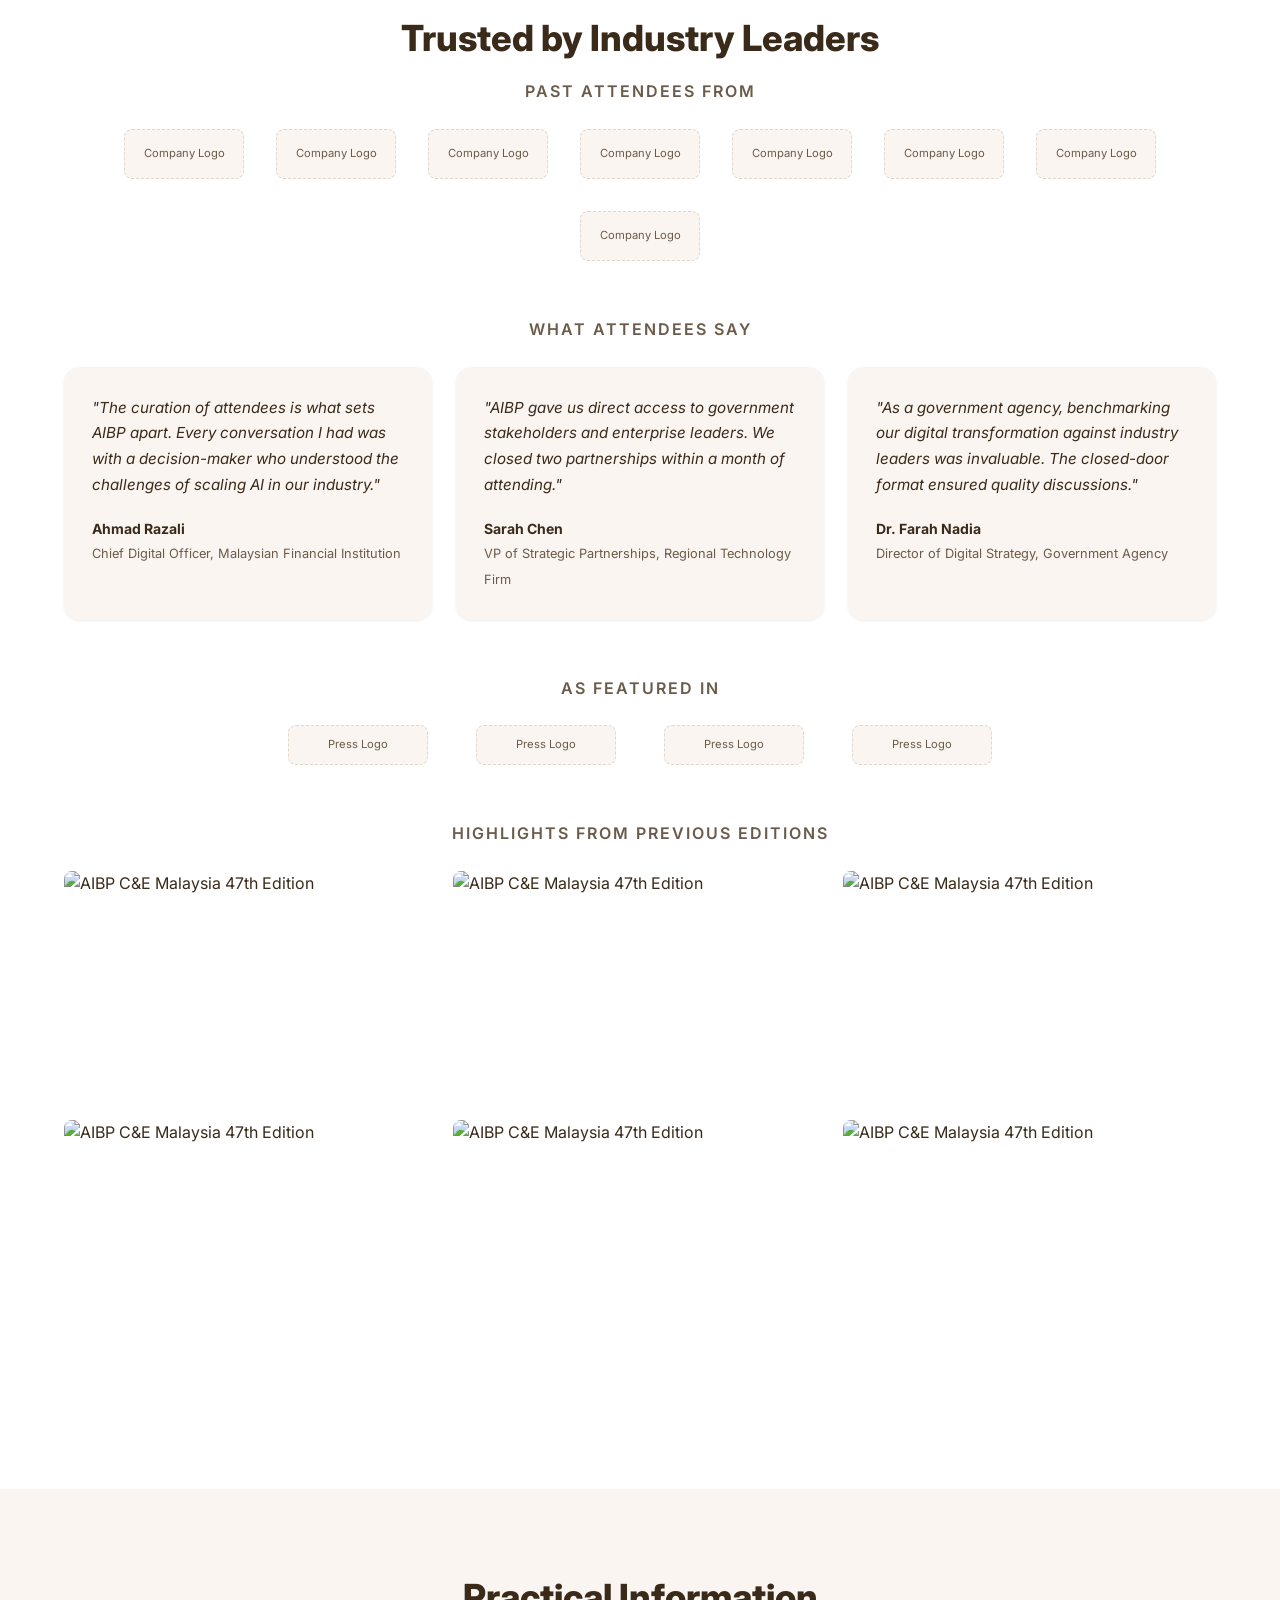
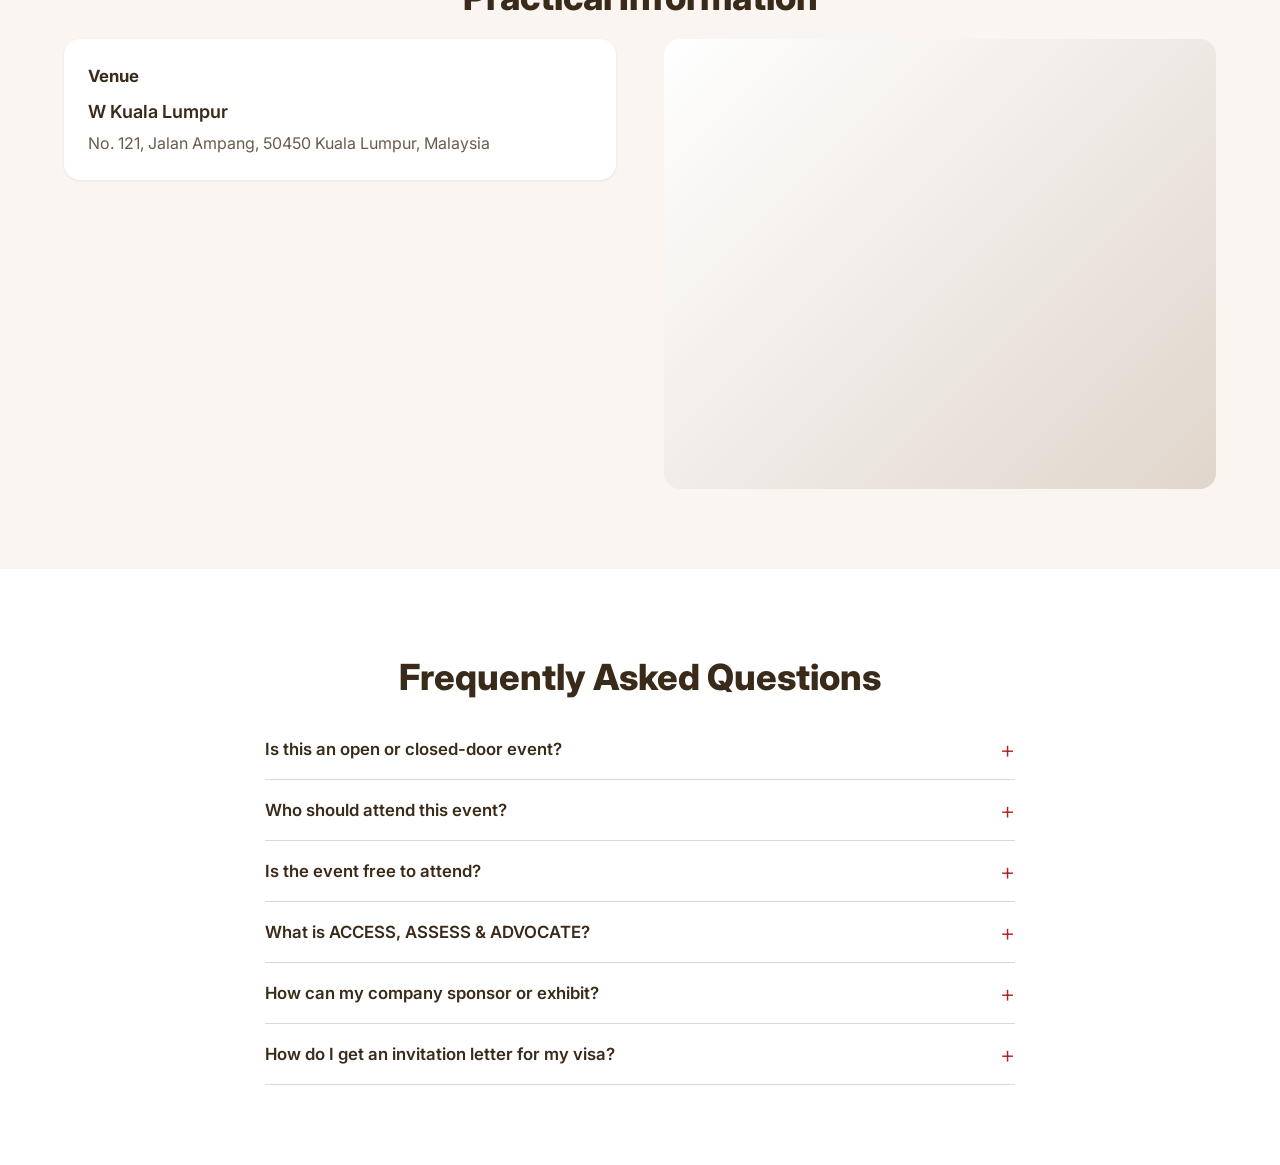
==== commit 8a0e1ad4: "Remove contact section from malaysia.html Contact info is handled by Squarespace, so the duplicate c" ====
--- a/malaysia.html
+++ b/malaysia.html
@@ -999,29 +999,6 @@
     </div>
 </section>
 
-<!-- Contact -->
-<section class="section contact" id="contact">
-    <div class="container">
-        <div class="contact-grid">
-            <div class="contact-item">
-                <h3>General Enquiries</h3>
-                <a href="mailto:aibp@industry-platform.com" id="contactGeneral">aibp@industry-platform.com</a>
-            </div>
-            <div class="contact-item">
-                <h3>Sponsorship & Exhibition</h3>
-                <a href="mailto:aibp@industry-platform.com" id="contactSponsor">aibp@industry-platform.com</a>
-            </div>
-            <div class="contact-item">
-                <h3>Registration Support</h3>
-                <a href="mailto:aibp@industry-platform.com" id="contactRegister">aibp@industry-platform.com</a>
-            </div>
-            <div class="contact-item">
-                <h3>Visa Assistance</h3>
-                <a href="mailto:aibp@industry-platform.com" id="contactVisa">aibp@industry-platform.com</a>
-            </div>
-        </div>
-    </div>
-</section>
 
 <script src="js/main.js"></script>
 </body>
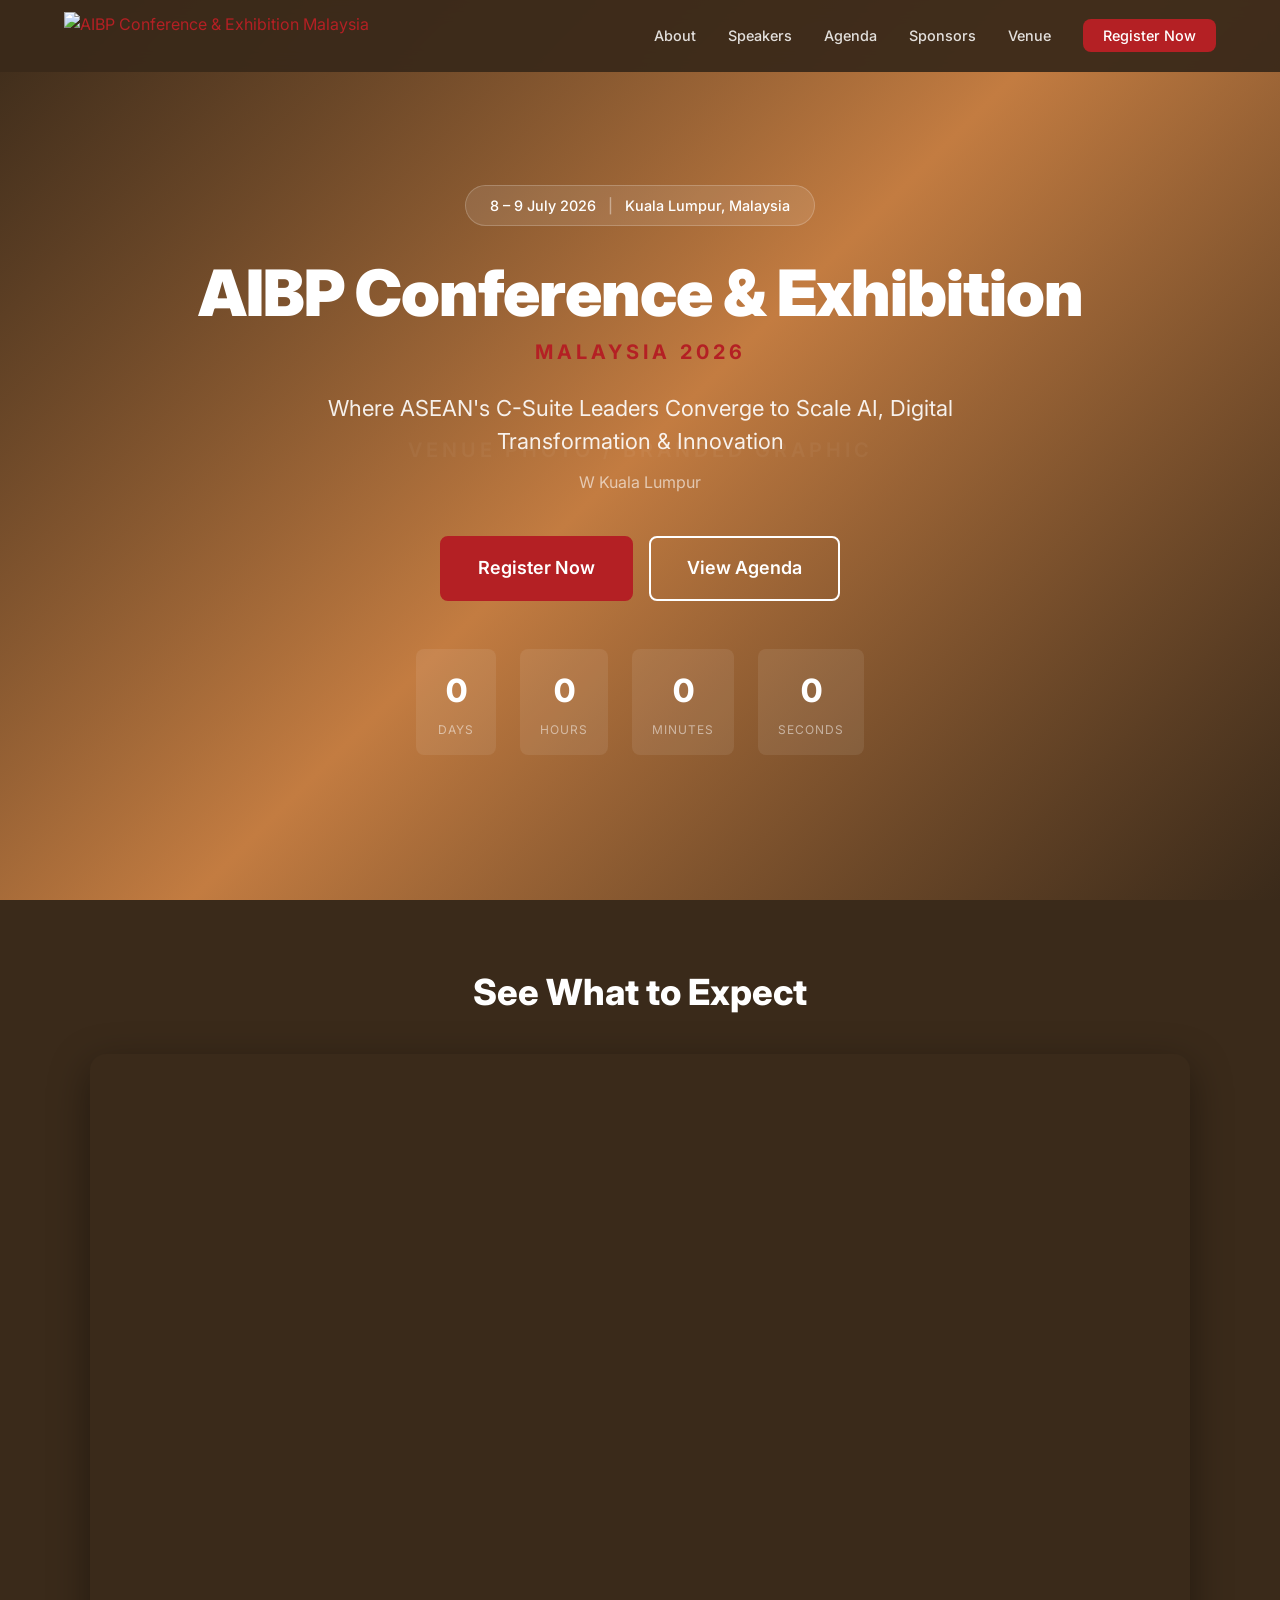
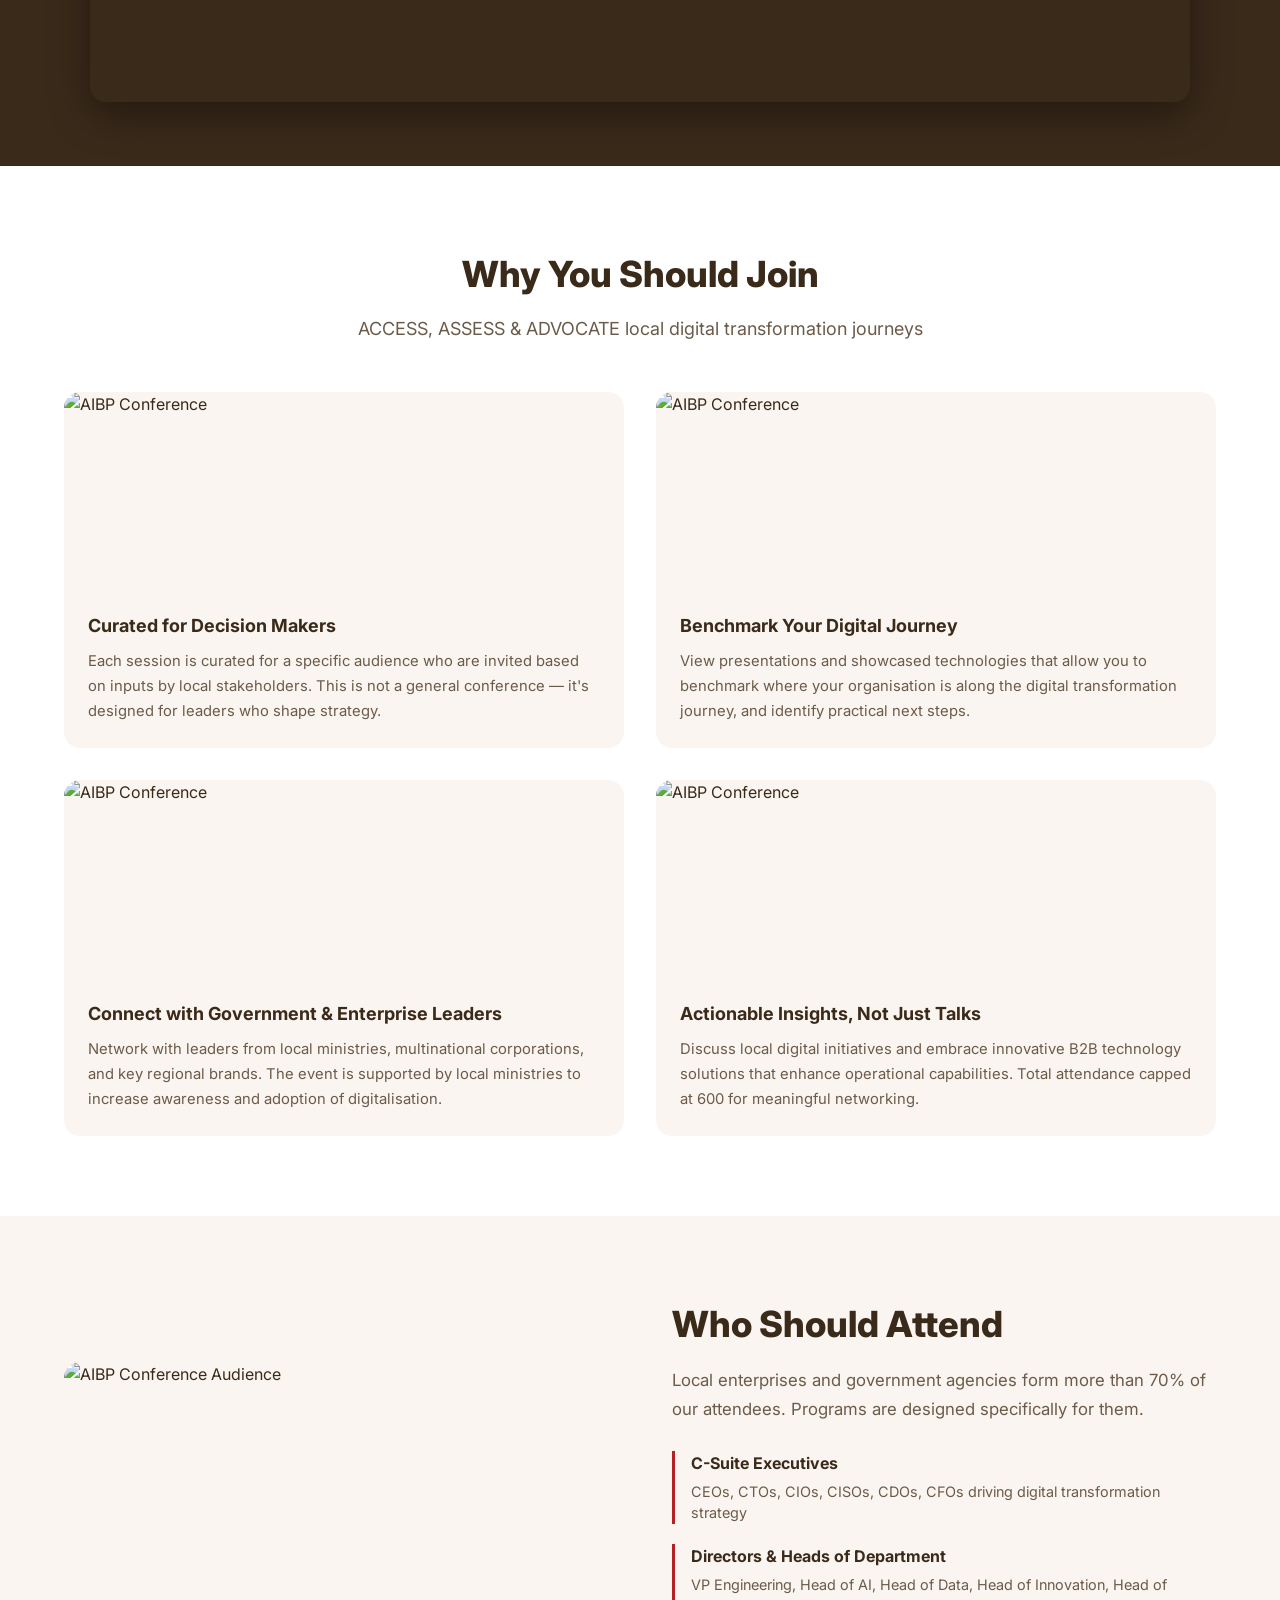
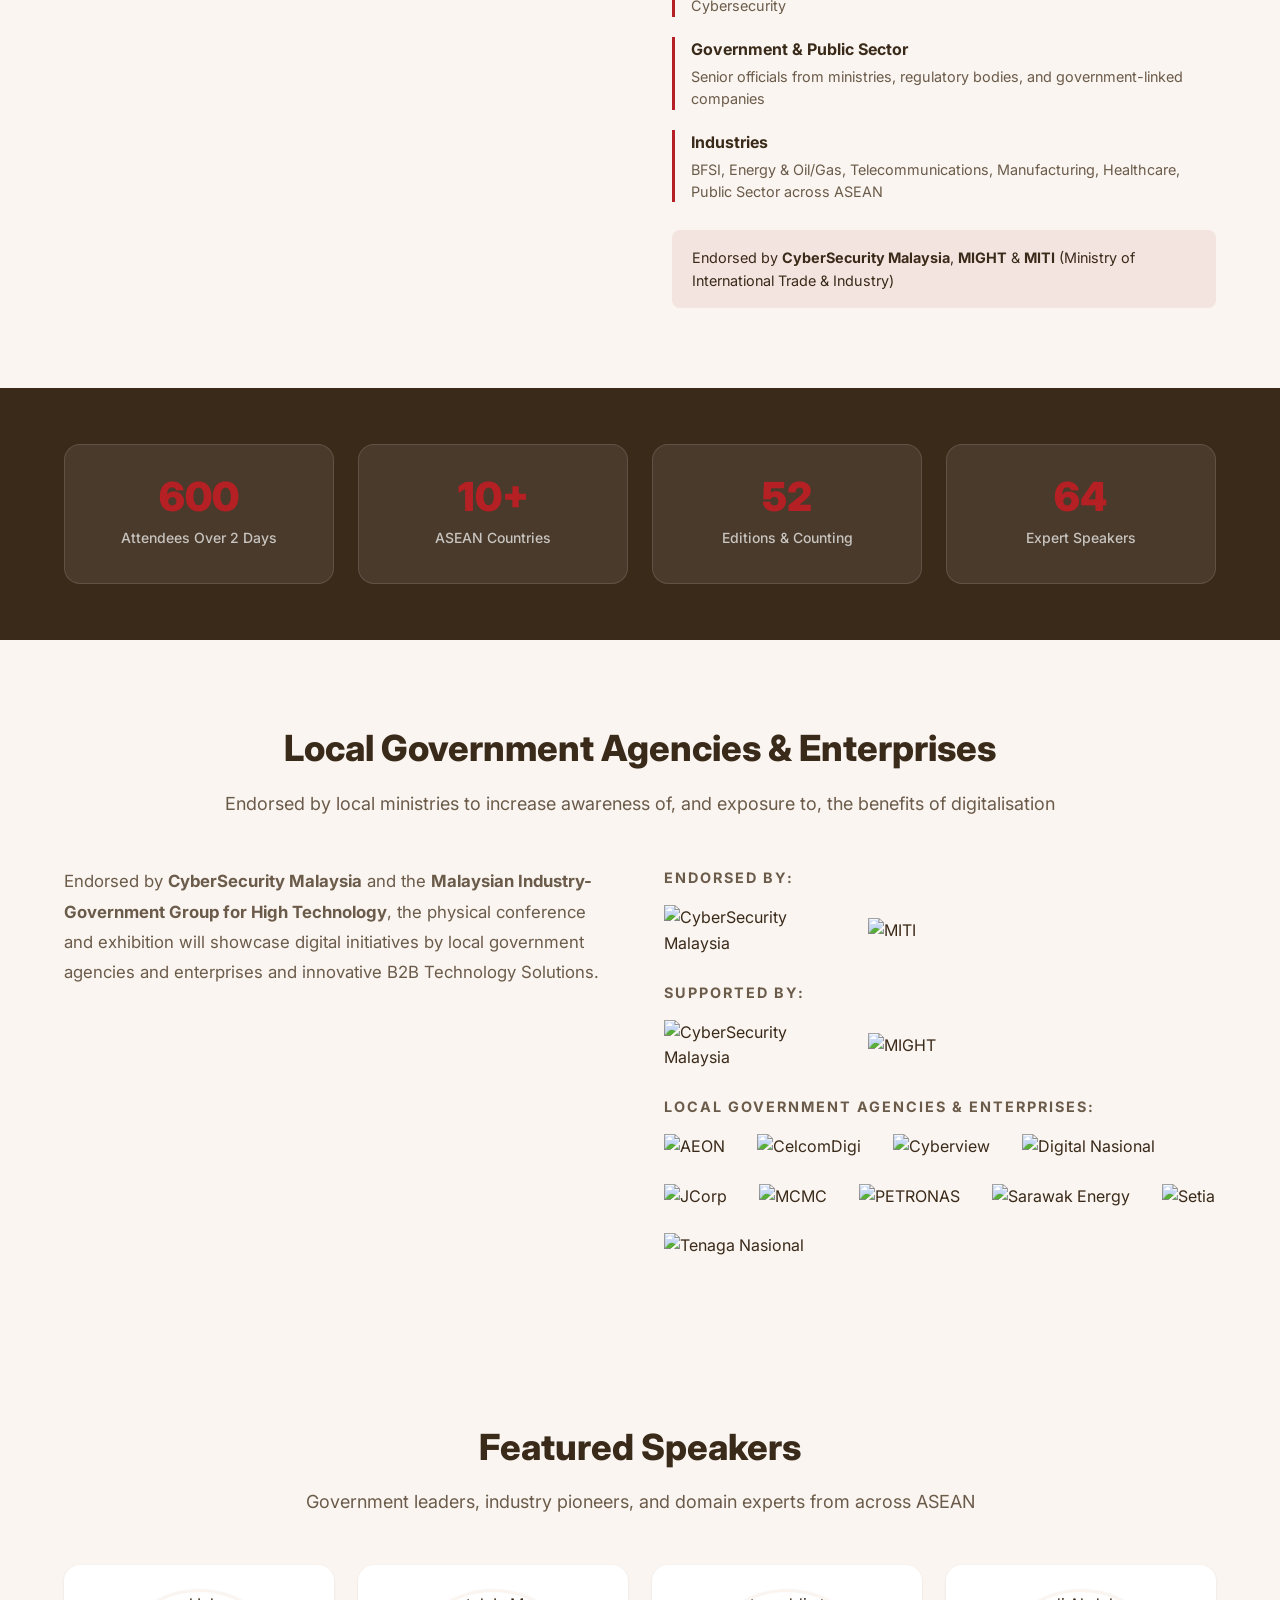
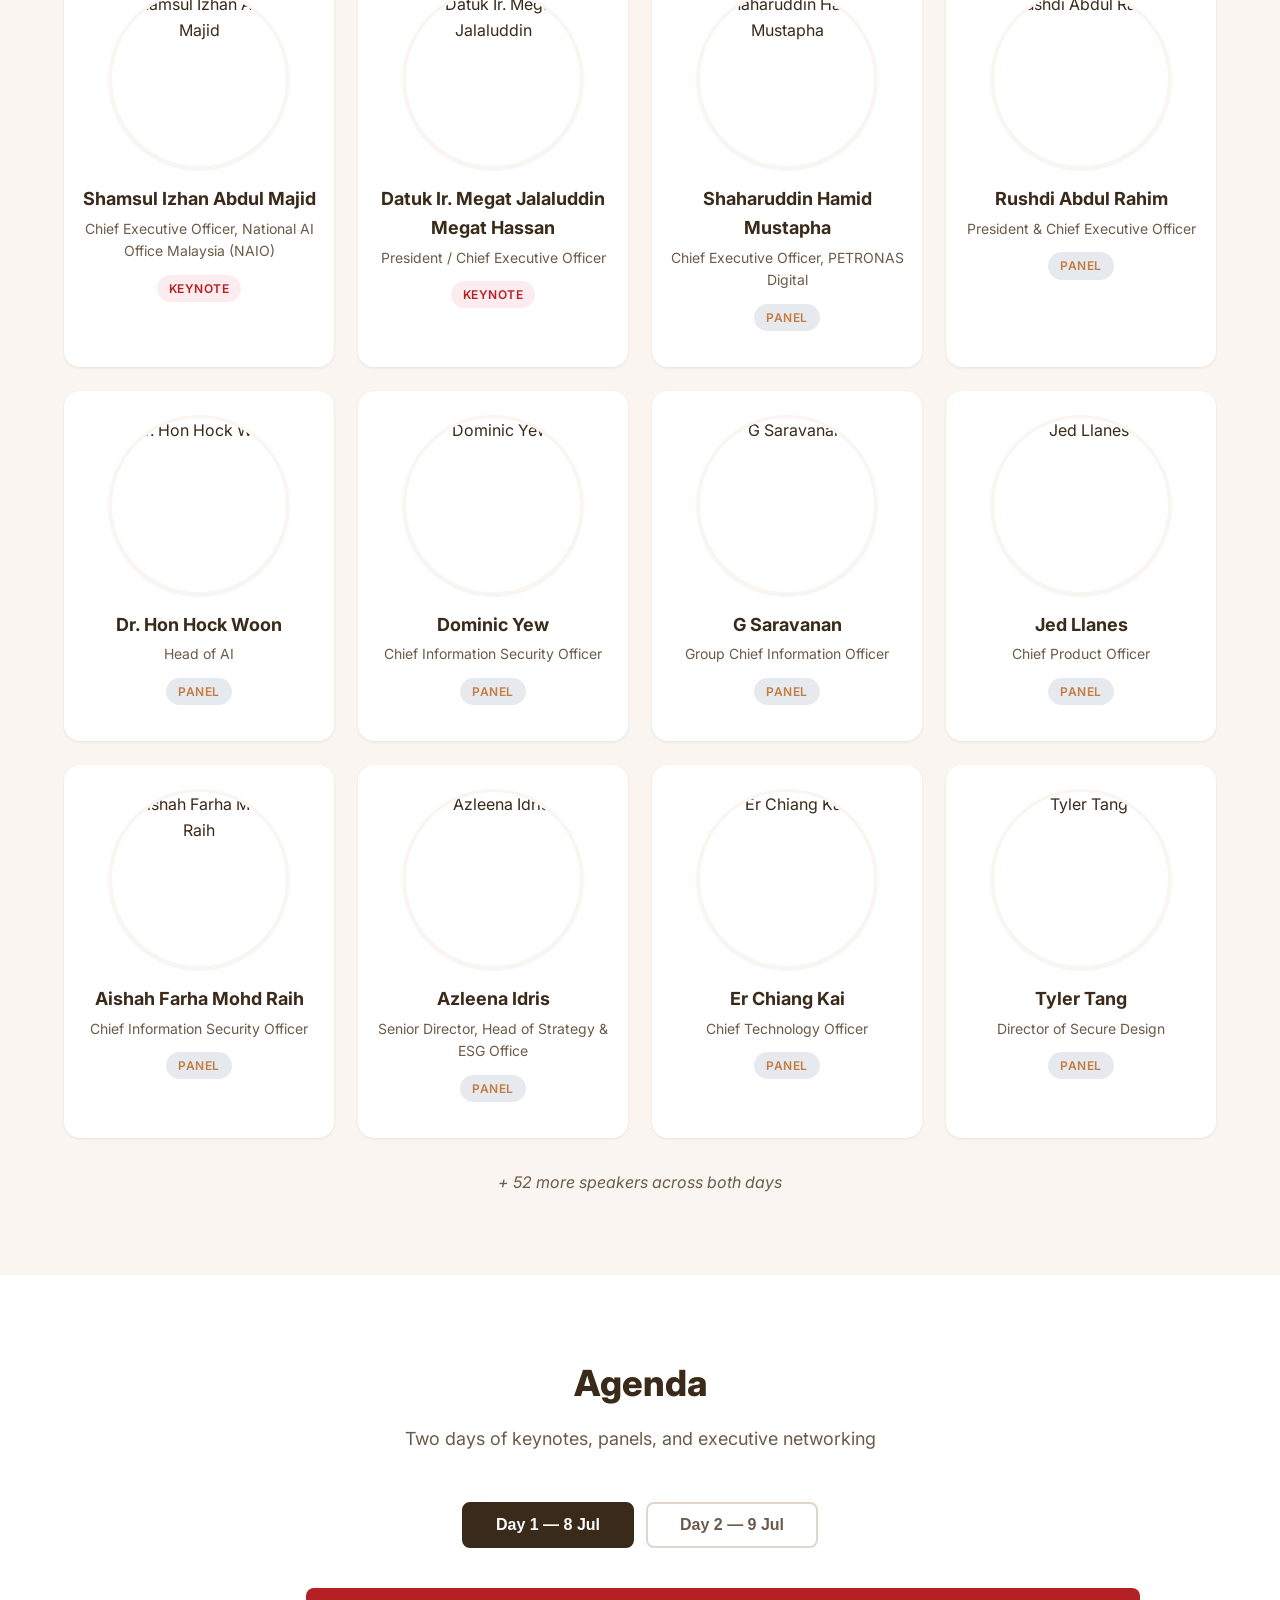
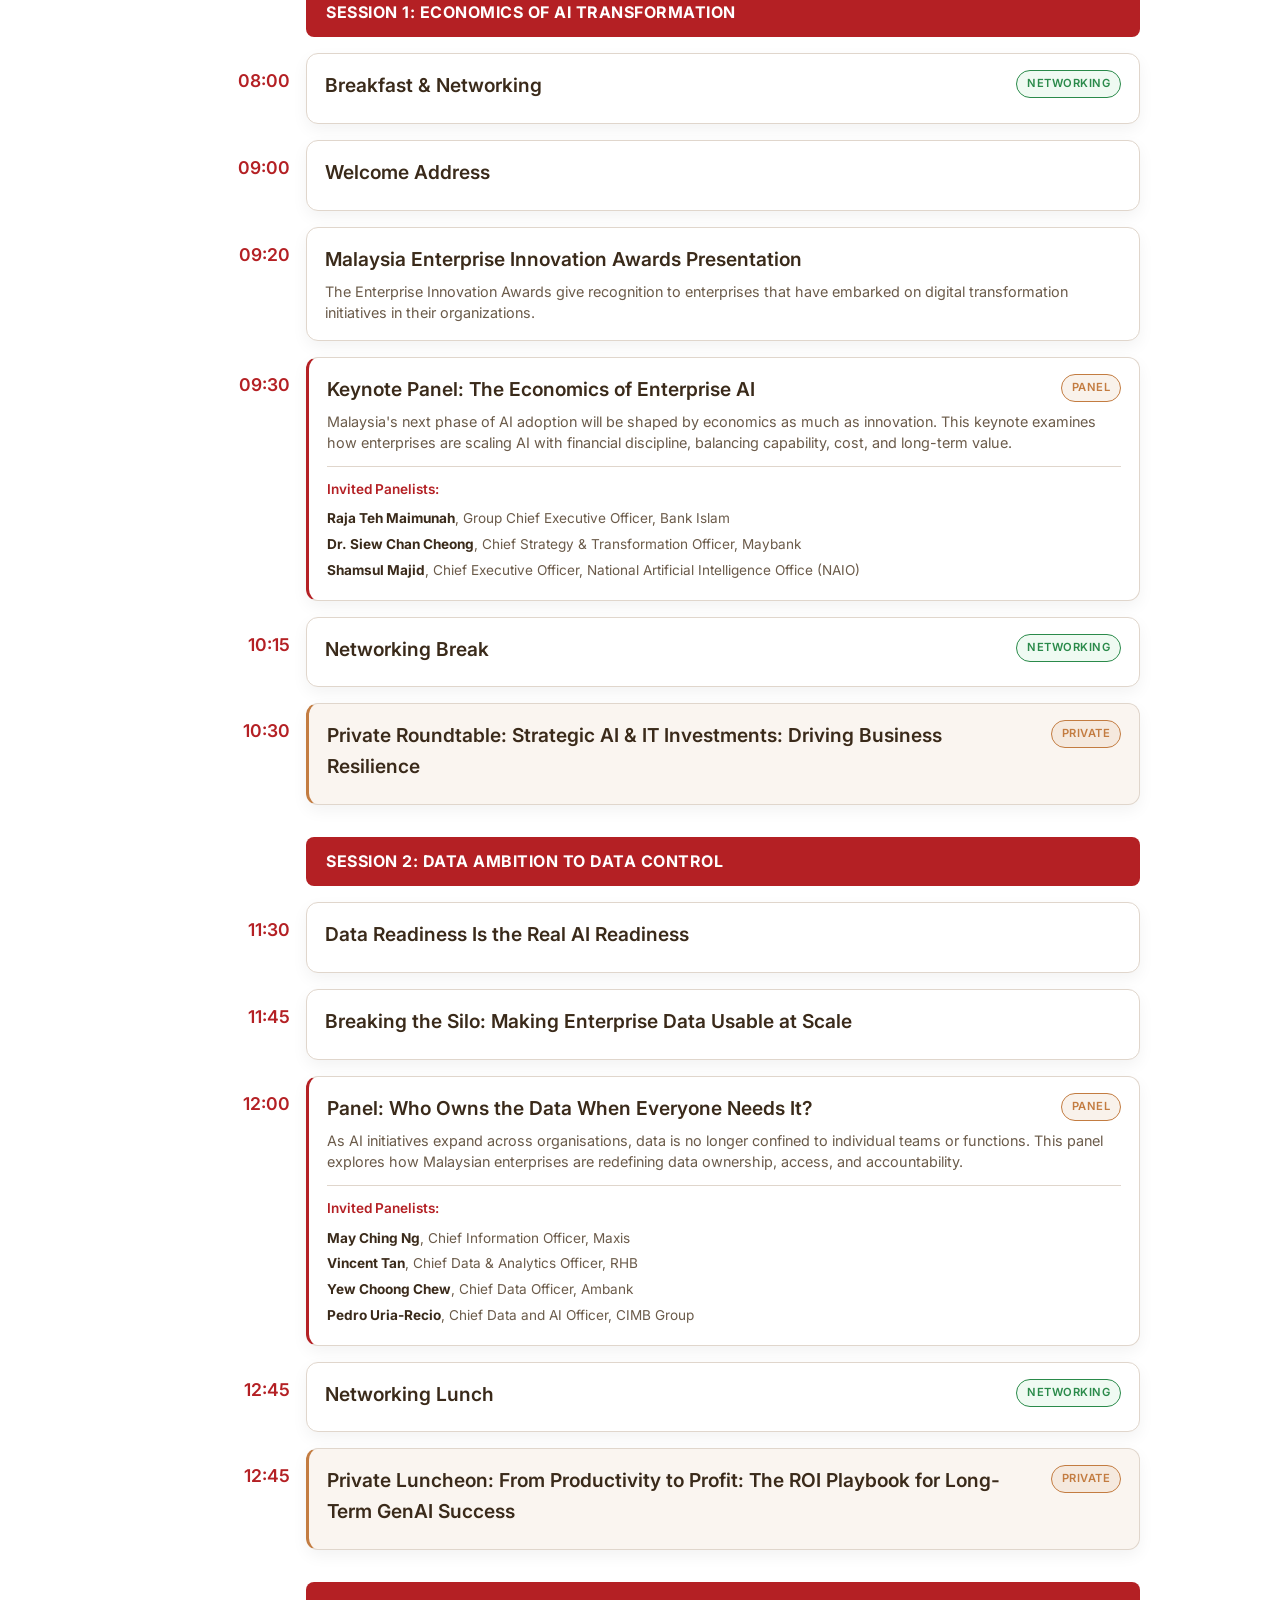
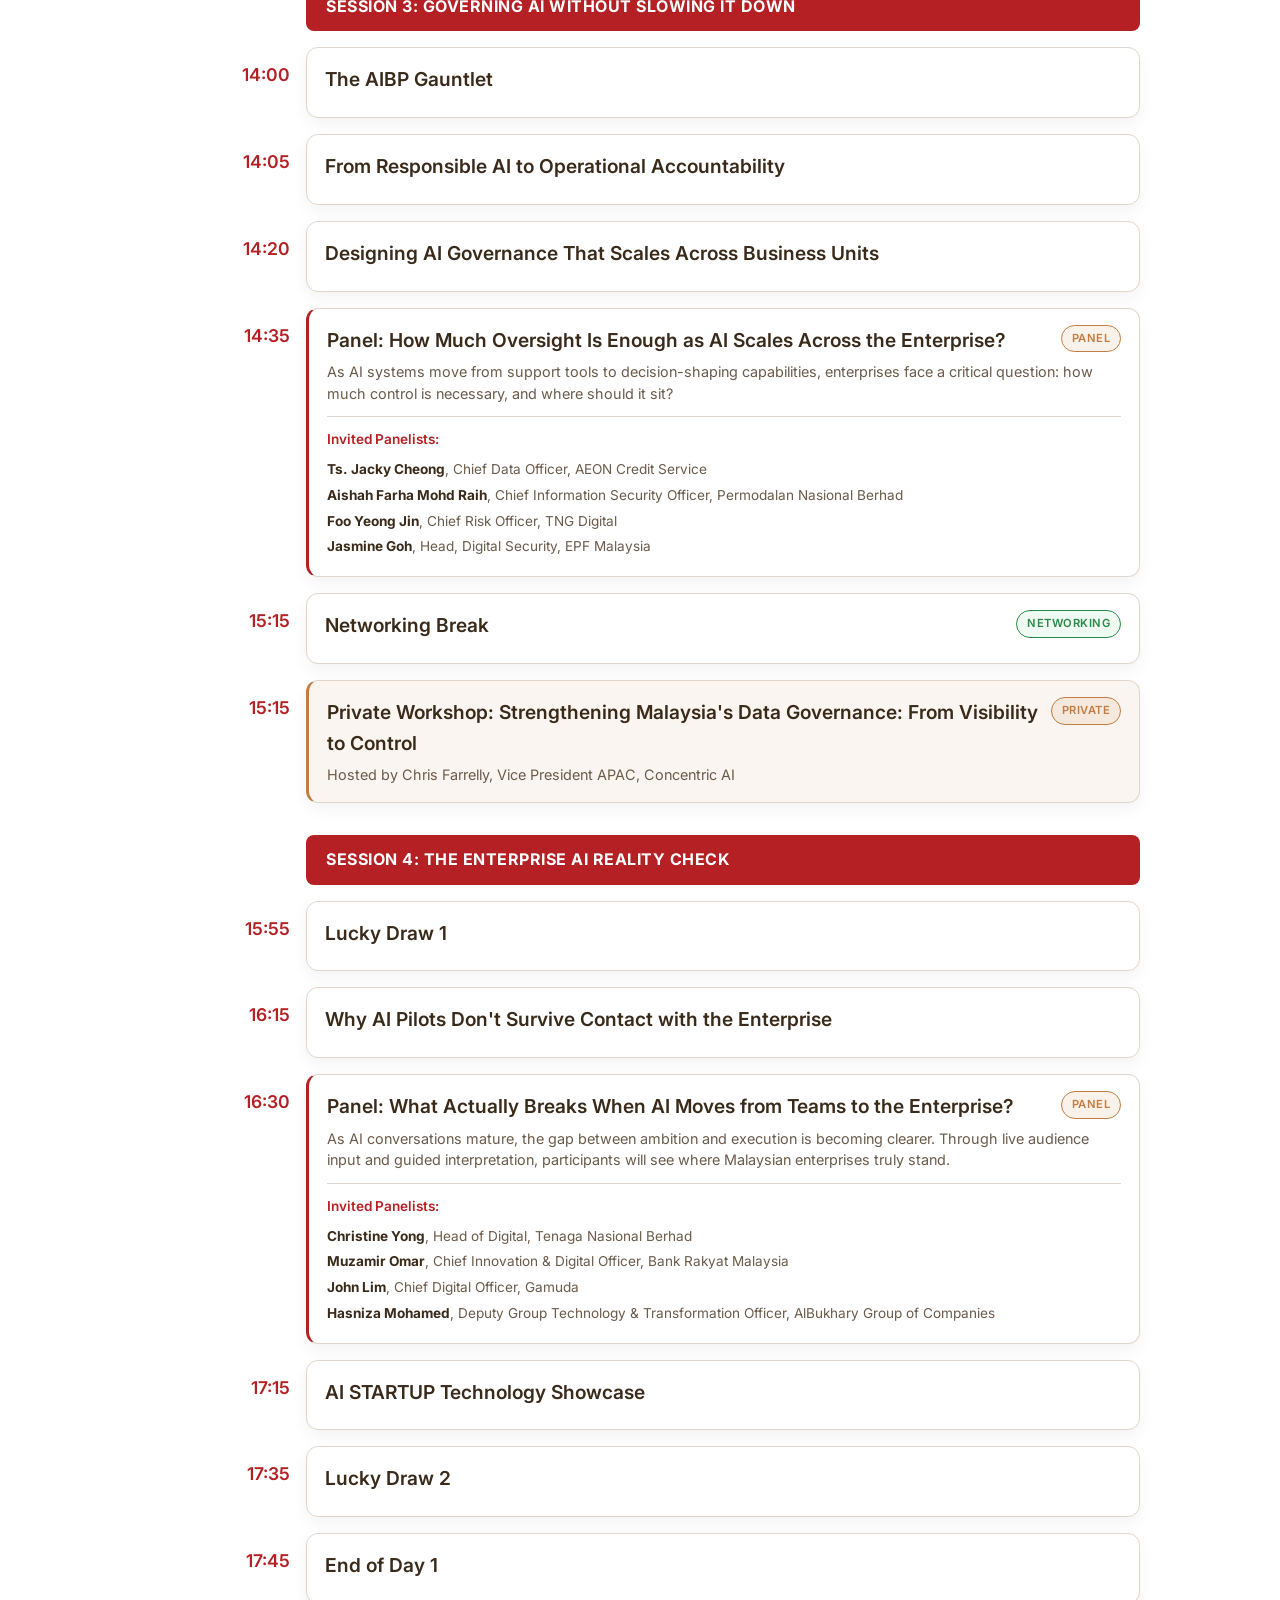
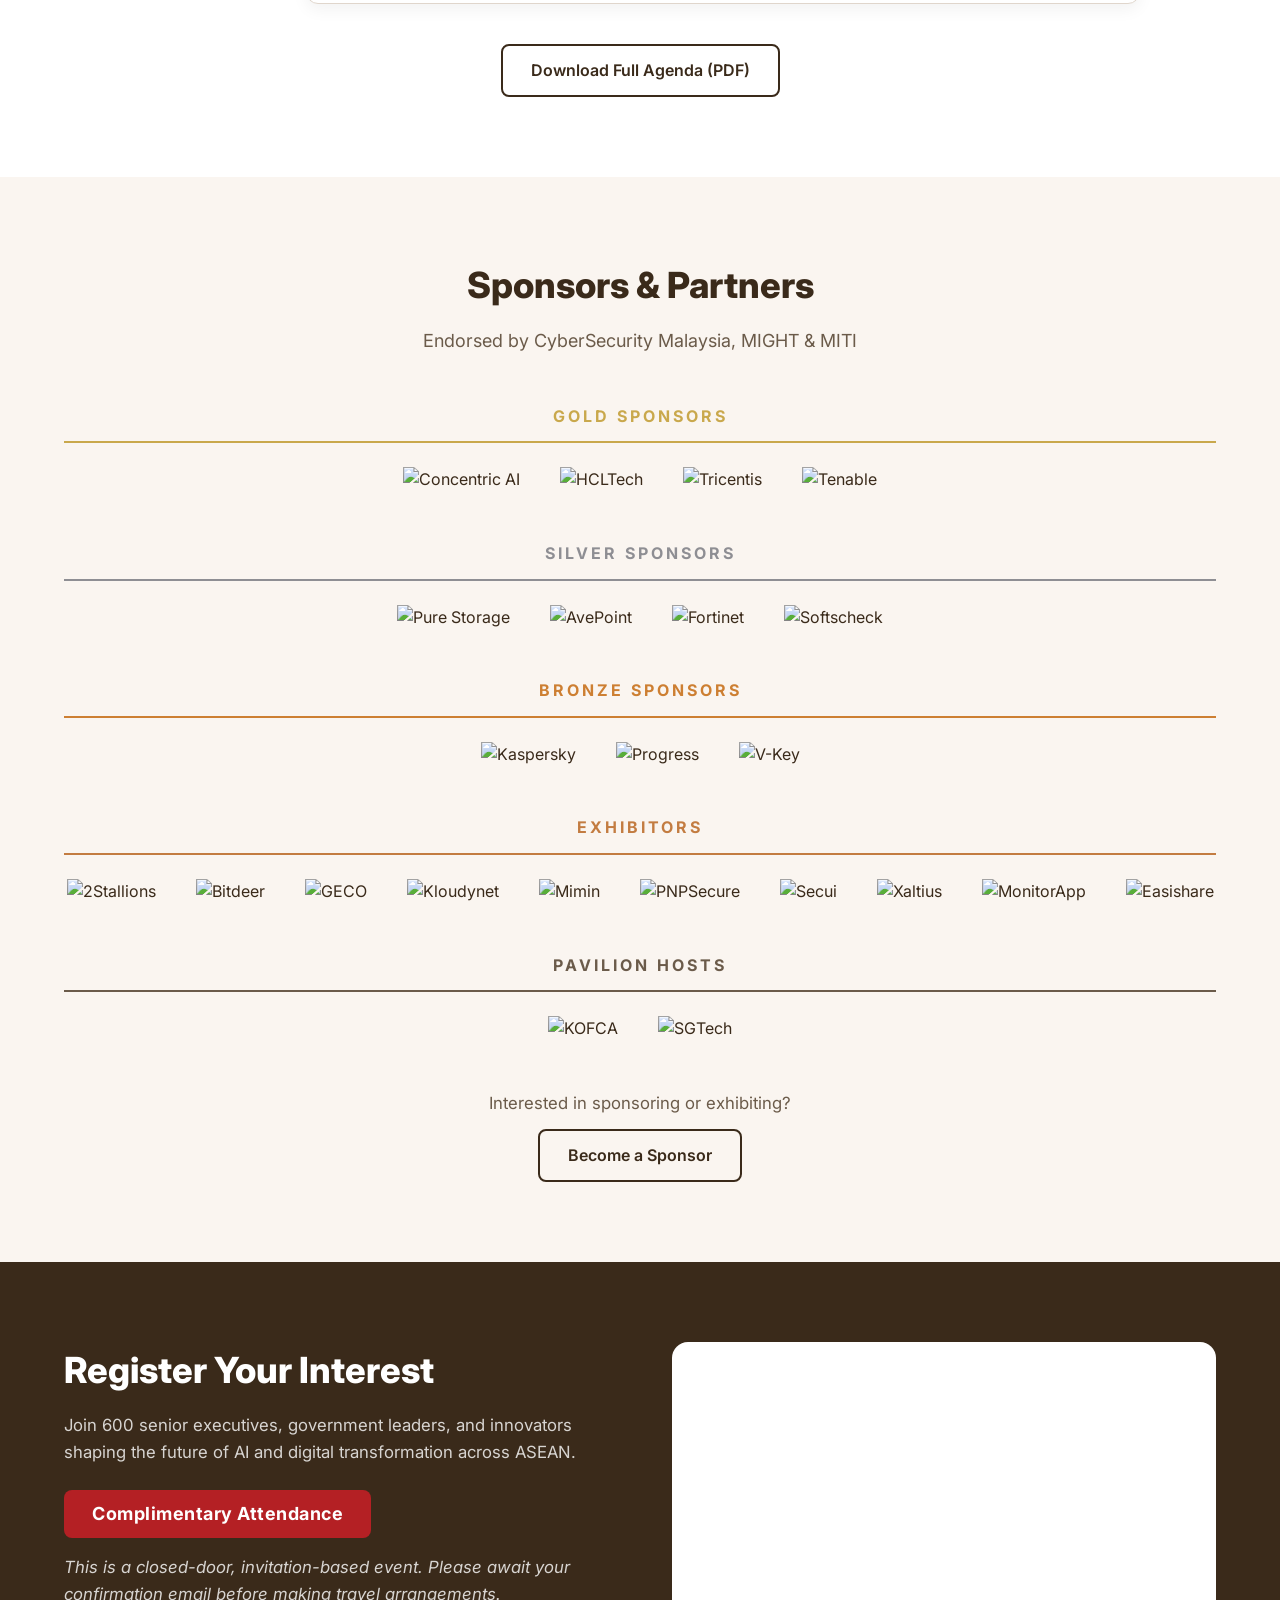
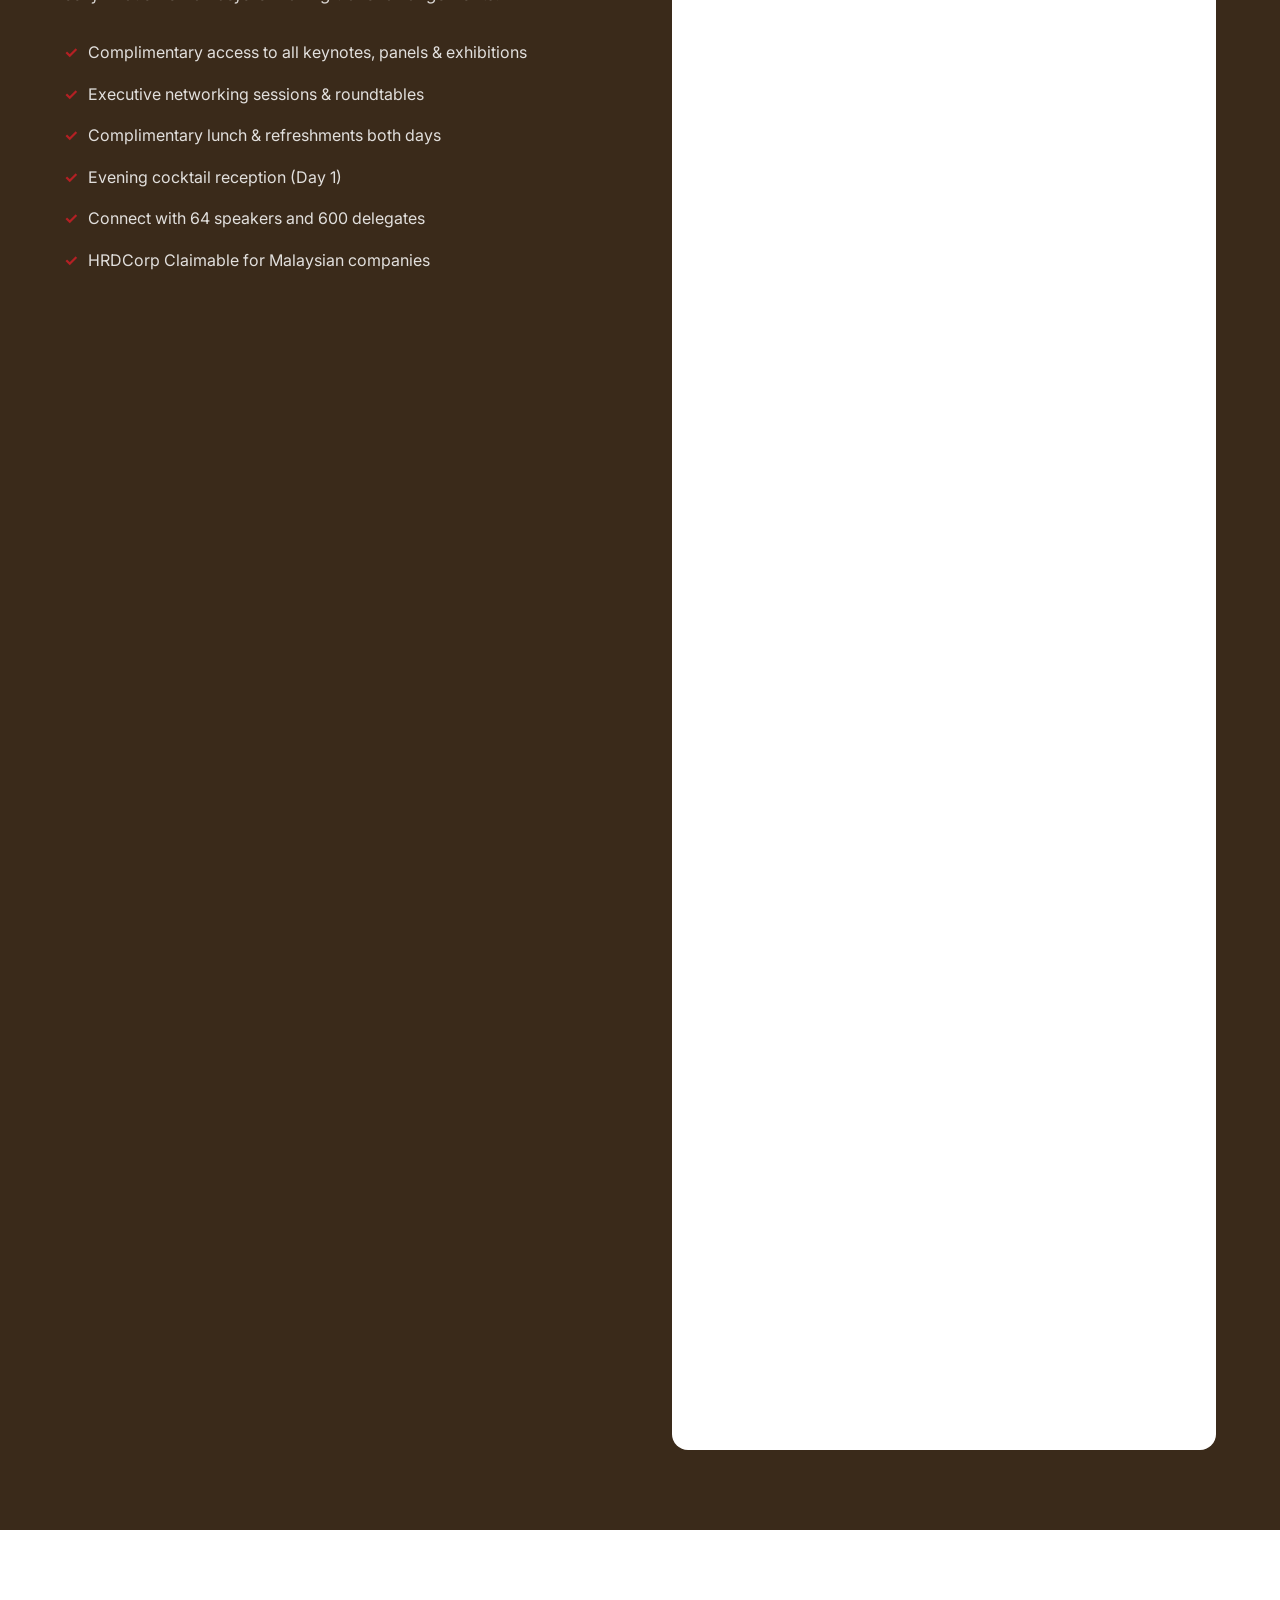
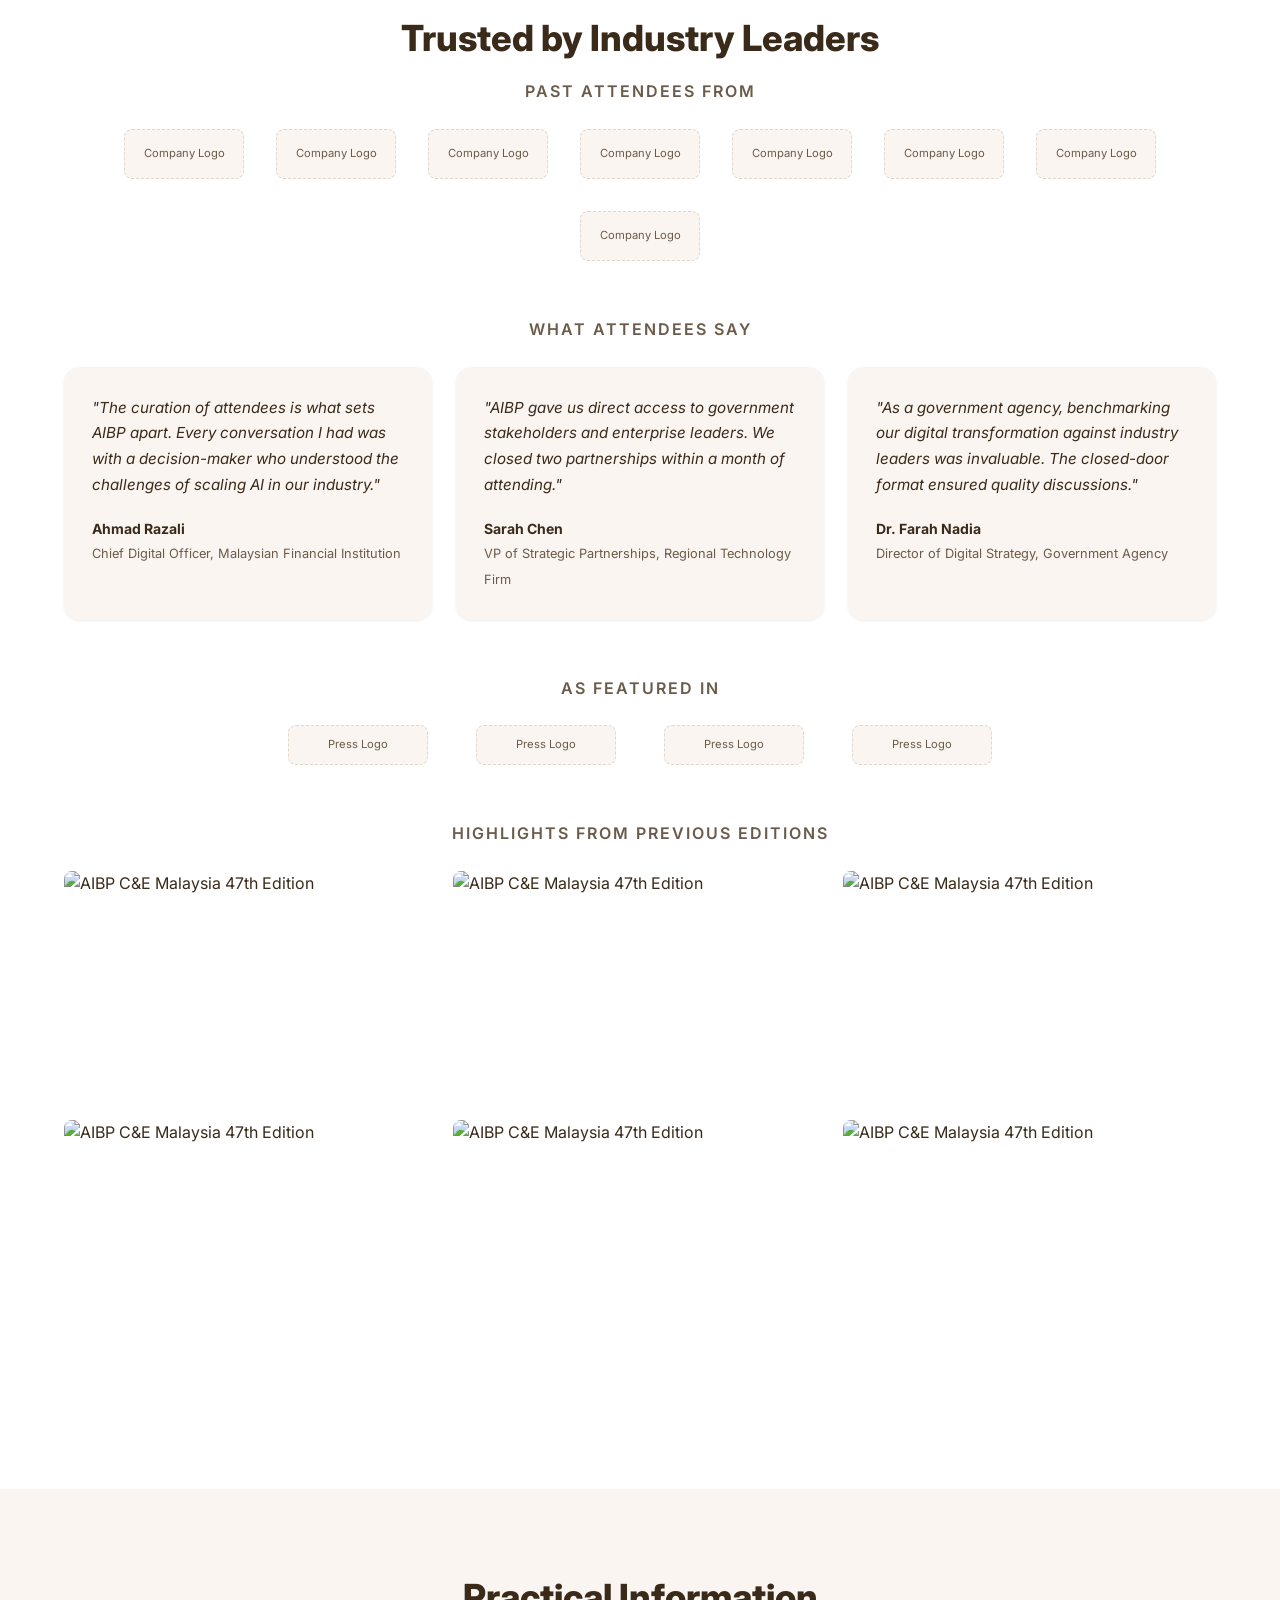
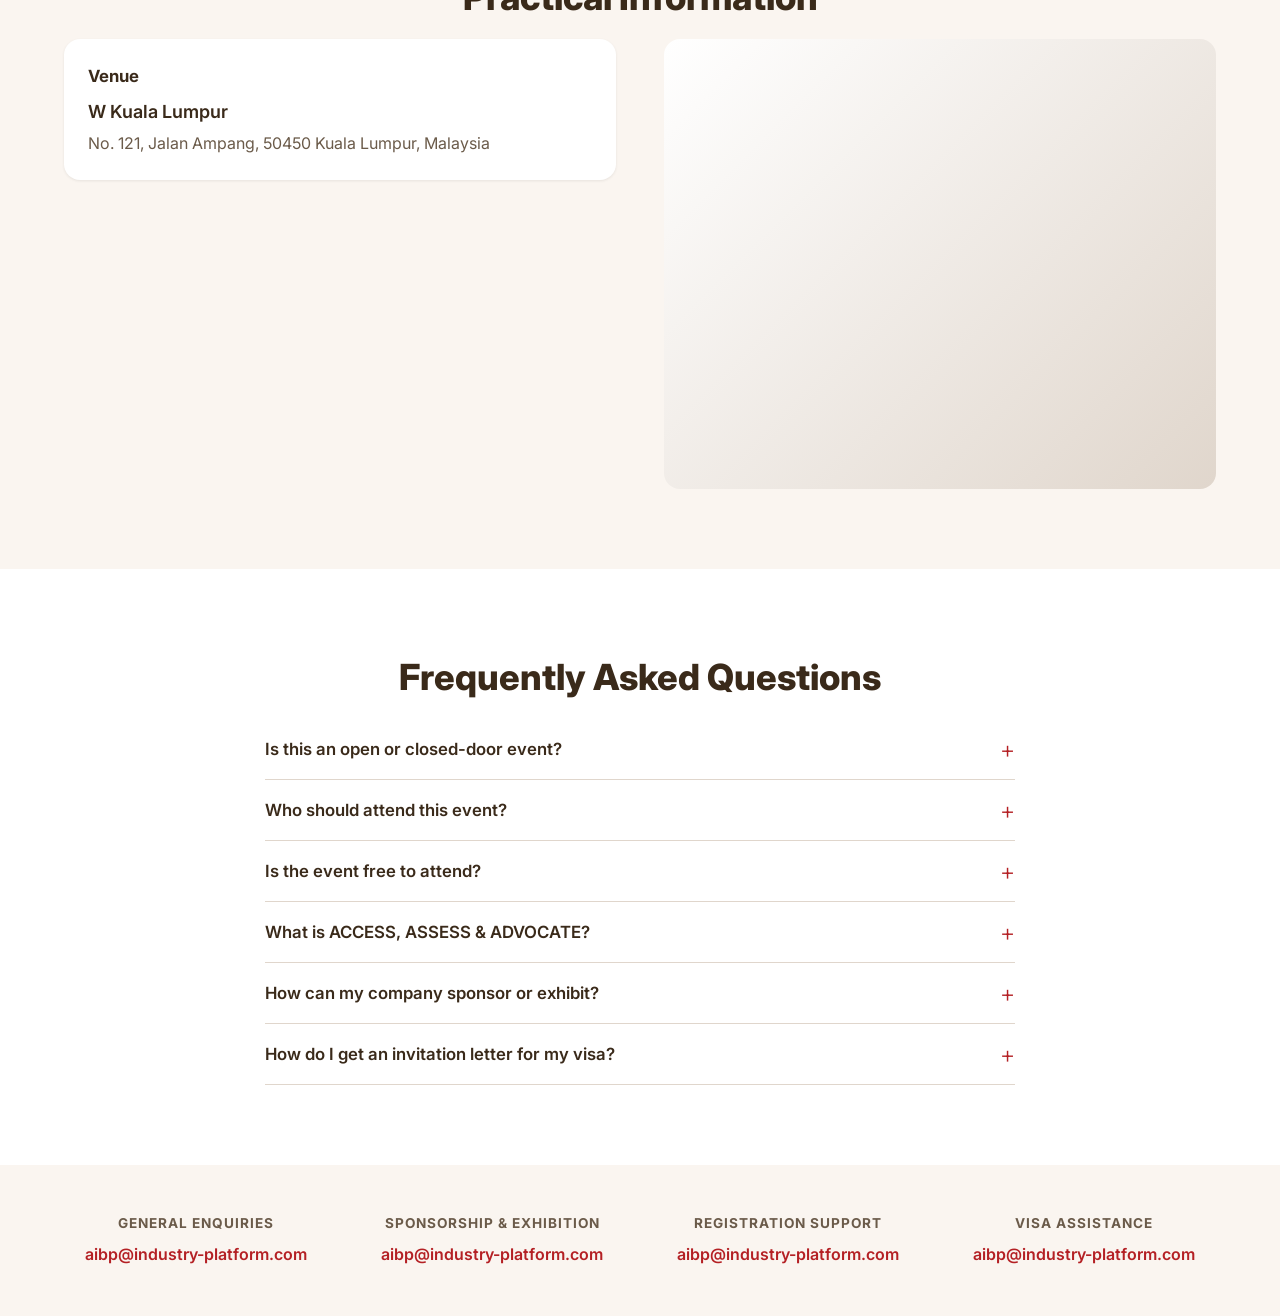
==== commit 5cd4eb24: "Remove footer from all pages in code repo https://claude.ai/code/session_014Hc96MZ4WP4v2mi9GuiSZp" ====
--- a/malaysia.html
+++ b/malaysia.html
@@ -999,6 +999,29 @@
     </div>
 </section>
 
+<!-- Contact -->
+<section class="section contact" id="contact">
+    <div class="container">
+        <div class="contact-grid">
+            <div class="contact-item">
+                <h3>General Enquiries</h3>
+                <a href="mailto:aibp@industry-platform.com" id="contactGeneral">aibp@industry-platform.com</a>
+            </div>
+            <div class="contact-item">
+                <h3>Sponsorship & Exhibition</h3>
+                <a href="mailto:aibp@industry-platform.com" id="contactSponsor">aibp@industry-platform.com</a>
+            </div>
+            <div class="contact-item">
+                <h3>Registration Support</h3>
+                <a href="mailto:aibp@industry-platform.com" id="contactRegister">aibp@industry-platform.com</a>
+            </div>
+            <div class="contact-item">
+                <h3>Visa Assistance</h3>
+                <a href="mailto:aibp@industry-platform.com" id="contactVisa">aibp@industry-platform.com</a>
+            </div>
+        </div>
+    </div>
+</section>
 
 <script src="js/main.js"></script>
 </body>
--- a/css/styles.css
+++ b/css/styles.css
@@ -1557,65 +1557,6 @@
     font-weight: 600;
 }
 
-/* ---------- Footer ---------- */
-.footer {
-    background: var(--color-bg-dark);
-    padding: 48px 0;
-    color: rgba(255,255,255,0.6);
-}
-
-.footer-grid {
-    display: flex;
-    justify-content: space-between;
-    align-items: center;
-    flex-wrap: wrap;
-    gap: 24px;
-}
-
-.footer .logo-text {
-    font-size: 1rem;
-    margin-bottom: 8px;
-    display: block;
-}
-
-.footer-logo-img {
-    height: 40px;
-    width: auto;
-    margin-bottom: 12px;
-}
-
-.footer p {
-    font-size: 0.85rem;
-}
-
-.footer-links {
-    display: flex;
-    gap: 24px;
-}
-
-.footer-links a {
-    color: rgba(255,255,255,0.6);
-    font-size: 0.85rem;
-    font-weight: 500;
-}
-
-.footer-links a:hover {
-    color: var(--color-text-inverse);
-}
-
-.footer-social {
-    display: flex;
-    gap: 16px;
-}
-
-.footer-social a {
-    color: rgba(255,255,255,0.6);
-    font-size: 0.85rem;
-}
-
-.footer-social a:hover {
-    color: var(--color-text-inverse);
-}
 
 /* ---------- Responsive ---------- */
 @media (max-width: 1024px) {
@@ -1723,15 +1664,6 @@
         grid-template-columns: 1fr;
     }
 
-    .footer-grid {
-        flex-direction: column;
-        text-align: center;
-    }
-
-    .footer-links {
-        flex-wrap: wrap;
-        justify-content: center;
-    }
 }
 
 @media (max-width: 480px) {
